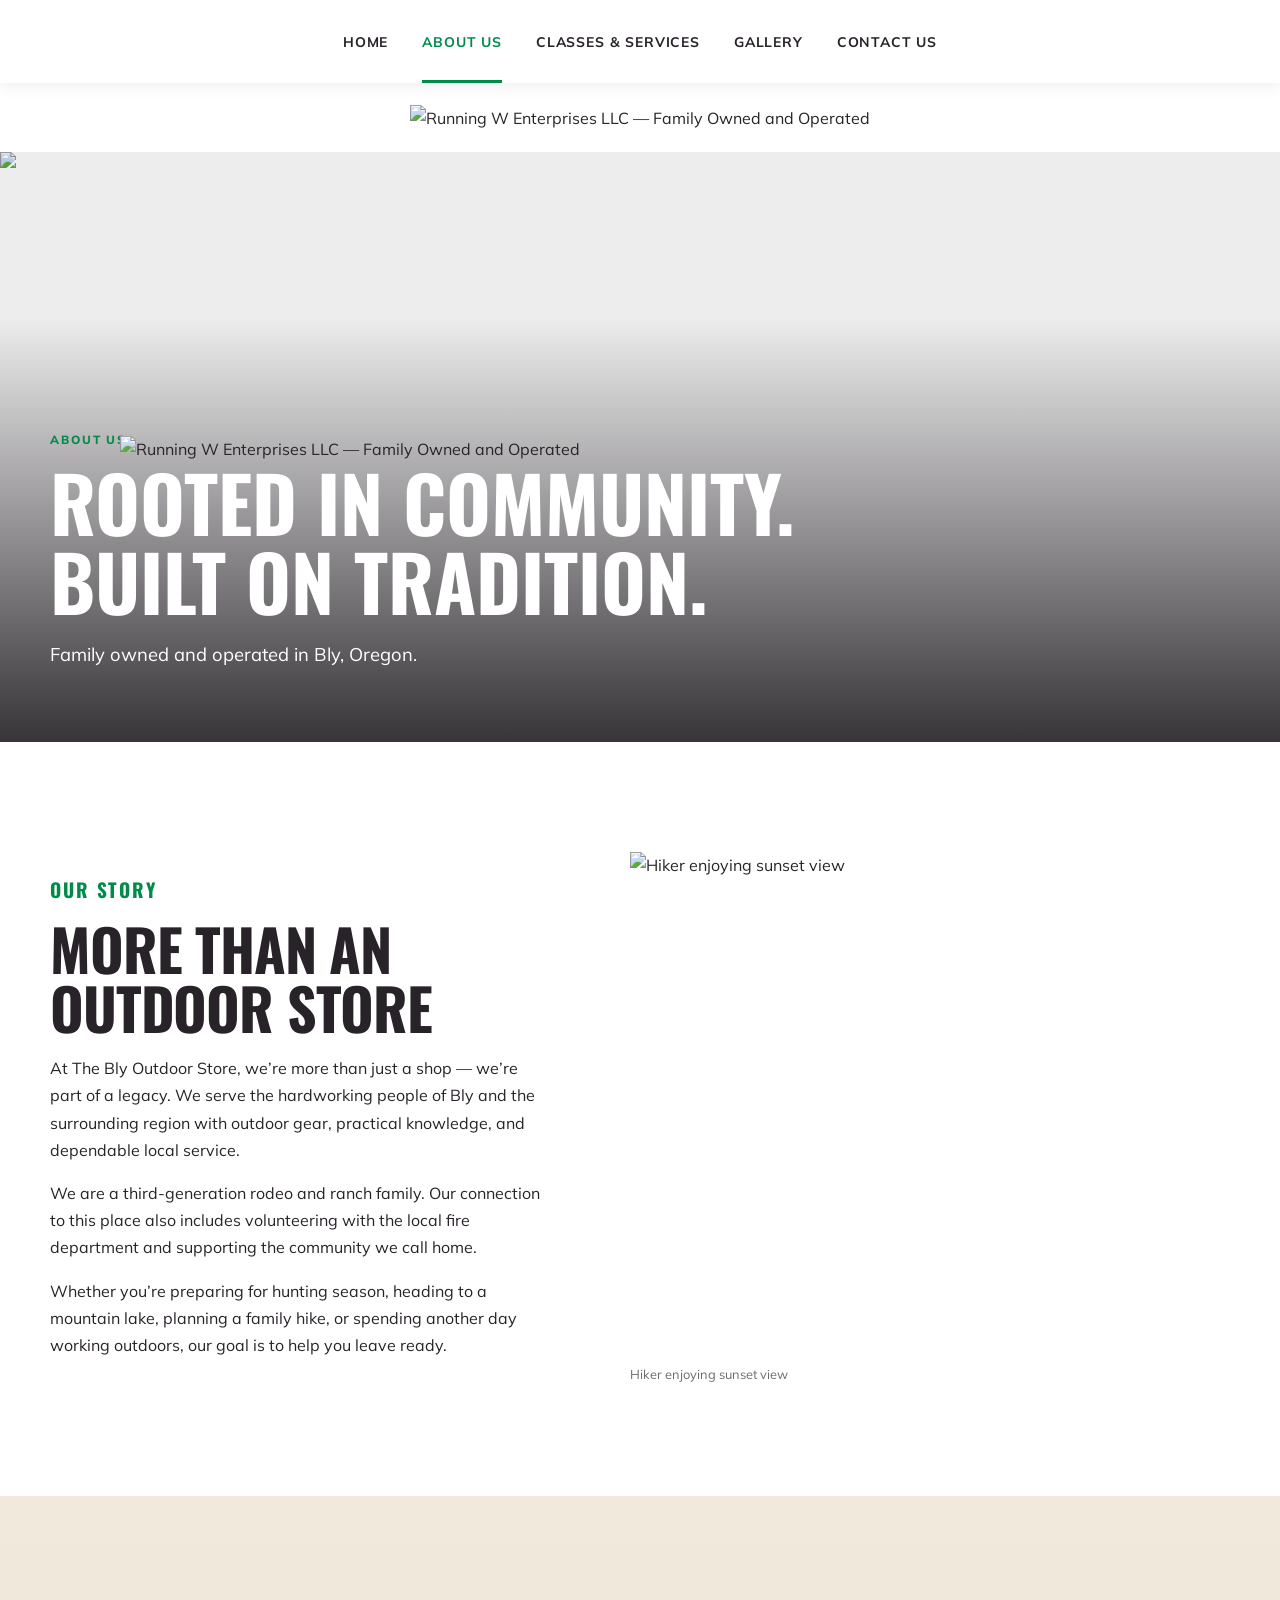
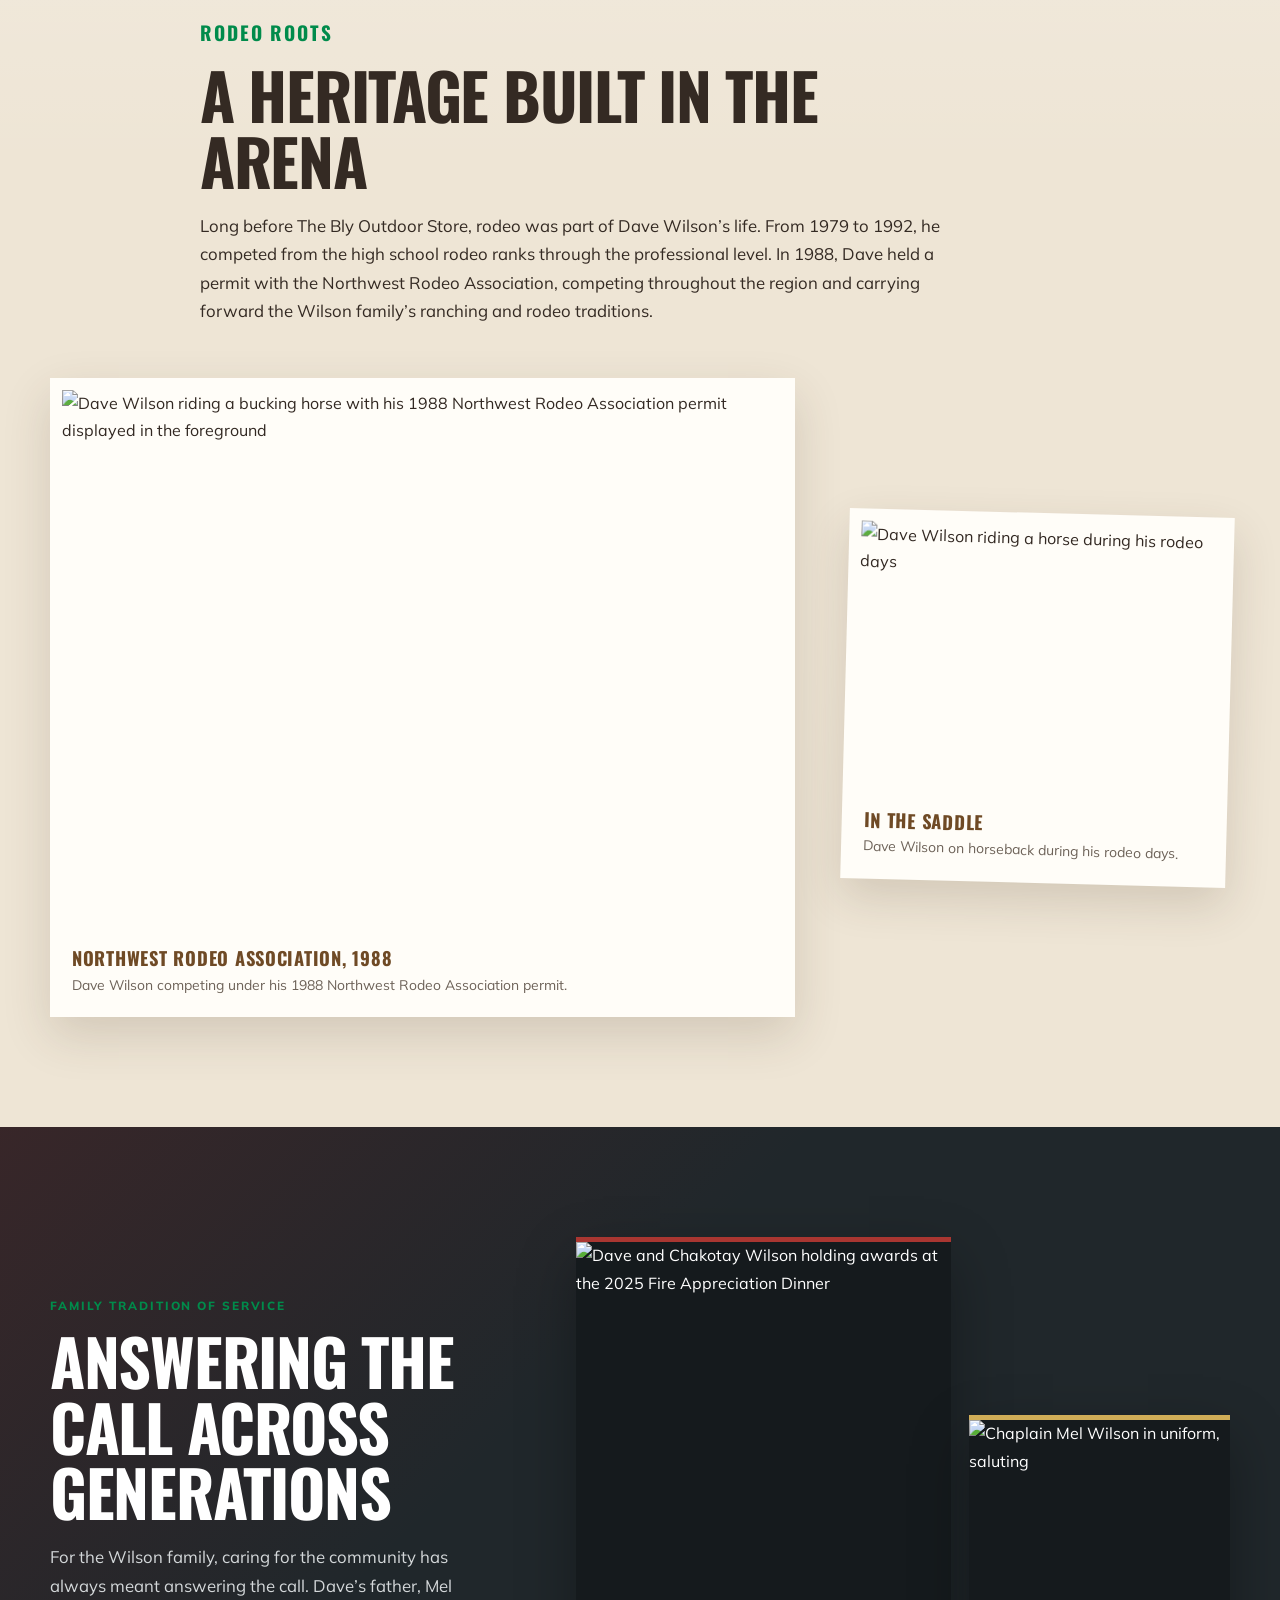
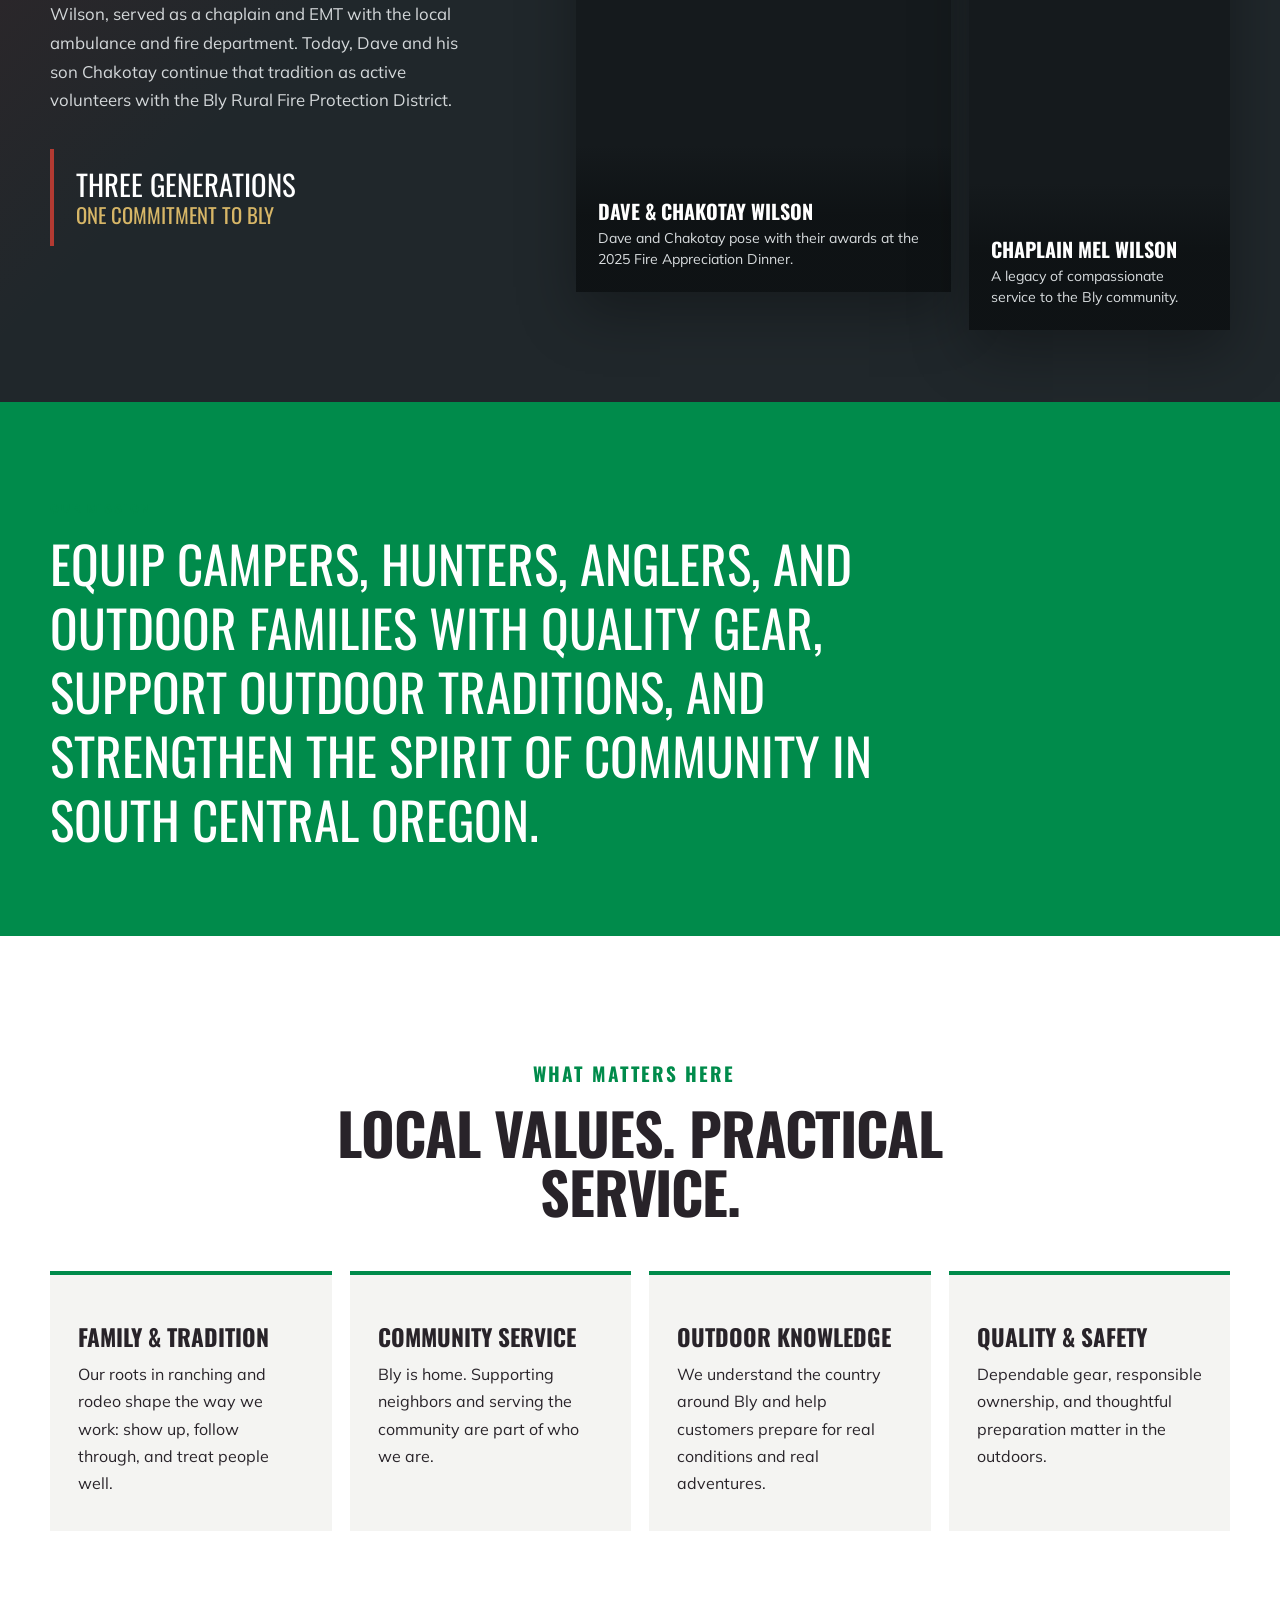
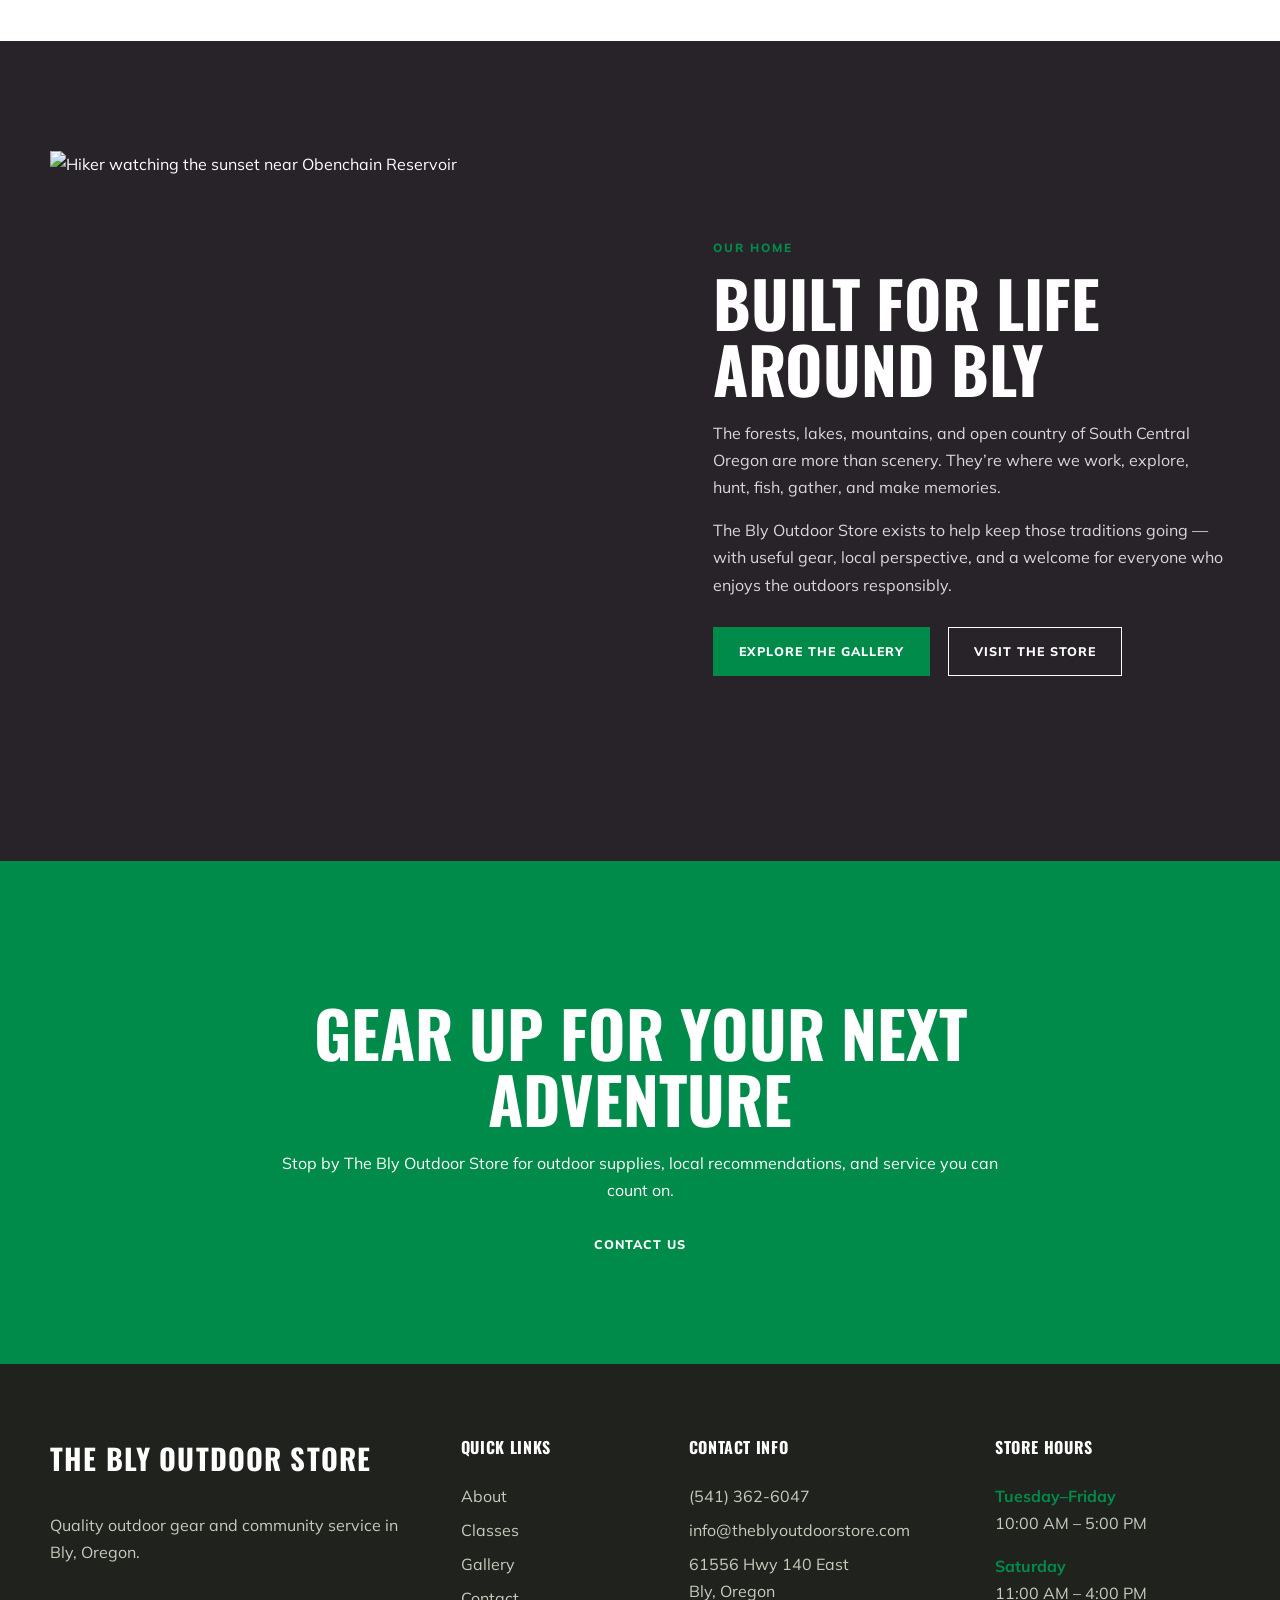
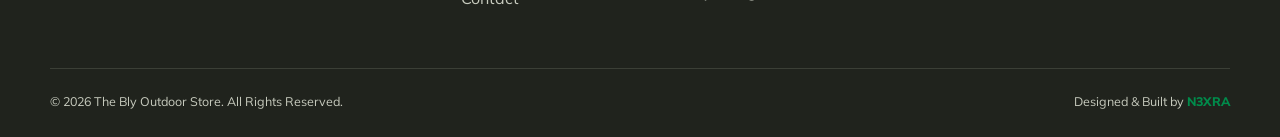
==== about-us/index.html @ 7c1ef712 "Organize annual birthday feature" ====
<!doctype html>
<html lang="en">
<head>
  <meta charset="utf-8">
  <meta name="viewport" content="width=device-width, initial-scale=1">
  <meta name="description" content="Learn about The Bly Outdoor Store, a family-owned outdoor store rooted in ranching, rodeo, community service, and life in Bly, Oregon.">
  <title>About Us | The Bly Outdoor Store</title>
  <meta property="og:type" content="website">
  <meta property="og:site_name" content="The Bly Outdoor Store">
  <meta property="og:title" content="About Us | The Bly Outdoor Store">
  <meta property="og:description" content="Learn about The Bly Outdoor Store, a family-owned outdoor store rooted in ranching, rodeo, community service, and life in Bly, Oregon.">
  <meta property="og:url" content="https://theblyoutdoorstore.com/about-us/">
  <meta property="og:image" content="https://vdbjlgmbpykjblprqnak.supabase.co/storage/v1/object/public/website-assets-public/a2f7a988-fc9f-4e54-ad60-889beeb79cd8/b0d5c79c-056c-43cf-9711-d74ce421e495/v1-theblyoutdoorstoresocialimage.png">
  <meta property="og:image:width" content="1200">
  <meta property="og:image:height" content="630">
  <meta property="og:image:alt" content="The Bly Outdoor Store">
  <meta name="twitter:card" content="summary_large_image">
  <meta name="twitter:title" content="About Us | The Bly Outdoor Store">
  <meta name="twitter:description" content="Learn about The Bly Outdoor Store, a family-owned outdoor store rooted in ranching, rodeo, community service, and life in Bly, Oregon.">
  <meta name="twitter:image" content="https://vdbjlgmbpykjblprqnak.supabase.co/storage/v1/object/public/website-assets-public/a2f7a988-fc9f-4e54-ad60-889beeb79cd8/b0d5c79c-056c-43cf-9711-d74ce421e495/v1-theblyoutdoorstoresocialimage.png">
  <link rel="icon" type="image/png" sizes="32x32" href="https://vdbjlgmbpykjblprqnak.supabase.co/storage/v1/object/public/website-assets-public/a2f7a988-fc9f-4e54-ad60-889beeb79cd8/4326b3fc-eca5-4a7d-b20c-19362ac74413/v1-favicon.png">
  <link rel="apple-touch-icon" sizes="180x180" href="https://vdbjlgmbpykjblprqnak.supabase.co/storage/v1/object/public/website-assets-public/a2f7a988-fc9f-4e54-ad60-889beeb79cd8/20838394-698f-4302-9ebe-449138ea1f69/v1-apple-touch-icon.png">
  <link rel="preconnect" href="https://fonts.googleapis.com">
  <link rel="preconnect" href="https://fonts.gstatic.com" crossorigin>
  <link href="https://fonts.googleapis.com/css2?family=Mulish:wght@400;600;700;800&family=Oswald:wght@500;600;700&display=swap" rel="stylesheet">
  <link rel="stylesheet" href="../styles.css">
  <link rel="stylesheet" href="../special-features/birthday.css">
  <link rel="stylesheet" href="../no-images.css">
  <link rel="stylesheet" href="about.css">
</head>
<body>

  <a class="skip-link" href="#main">Skip to content</a>
  <header class="site-header">
    <div class="wrap header-inner">
      <nav id="main-menu" aria-label="Main navigation">
        <a href="../">Home</a><a class="active" href="./">About Us</a><a href="../classes-services/">Classes &amp; Services</a><a href="../gallery/">Gallery</a><a href="../contact-us/">Contact Us</a>
      </nav>
      <button class="menu-toggle" aria-expanded="false" aria-controls="main-menu"><span></span><span></span><span></span><span class="sr-only">Menu</span></button>
    </div>
  </header>

  <main id="main">
    <section class="home-logo" aria-label="Running W Enterprises">
      <a href="../" aria-label="The Bly Outdoor Store home"><img src="https://vdbjlgmbpykjblprqnak.supabase.co/storage/v1/object/public/website-assets-public/a2f7a988-fc9f-4e54-ad60-889beeb79cd8/25e26fcb-f63e-4699-aaf7-cecc8082d928/v1-runningwenterpriseslogo.png" alt="Running W Enterprises LLC — Family Owned and Operated"></a>
    </section>

    <section class="about-hero">
      <img src="https://vdbjlgmbpykjblprqnak.supabase.co/storage/v1/object/public/website-assets-public/a2f7a988-fc9f-4e54-ad60-889beeb79cd8/8234b925-3a2c-4fa7-85a7-59facfc436c2/v1-outdoorstorephoto3.png" alt="Hiker overlooking the valley near Bly at sunrise">
      <div class="about-hero-shade"></div>
      <div class="wrap about-hero-copy">
        <p class="eyebrow light">About Us</p>
        <h1>Rooted in Community.<br>Built on Tradition.</h1>
        <p>Family owned and operated in Bly, Oregon.</p>
      </div>
    </section>

    <section class="section our-story">
      <div class="wrap story-layout">
        <div>
          <p class="eyebrow"><span>Our Story</span></p>
          <h2>More Than an Outdoor Store</h2>
          <p>At The Bly Outdoor Store, we’re more than just a shop — we’re part of a legacy. We serve the hardworking people of Bly and the surrounding region with outdoor gear, practical knowledge, and dependable local service.</p>
          <p>We are a third-generation rodeo and ranch family. Our connection to this place also includes volunteering with the local fire department and supporting the community we call home.</p>
          <p>Whether you’re preparing for hunting season, heading to a mountain lake, planning a family hike, or spending another day working outdoors, our goal is to help you leave ready.</p>
        </div>
        <figure><img src="https://vdbjlgmbpykjblprqnak.supabase.co/storage/v1/object/public/website-assets-public/a2f7a988-fc9f-4e54-ad60-889beeb79cd8/1f57d6ba-88d1-4d0c-850f-6be82642e66f/v1-outdoorstorephoto7.png" alt="Hiker enjoying sunset view" loading="lazy"><figcaption>Hiker enjoying sunset view</figcaption></figure>
      </div>
    </section>

    <section class="section rodeo-roots">
      <div class="wrap rodeo-heading">
        <p class="eyebrow"><span>Rodeo Roots</span></p>
        <h2>A Heritage Built in the Arena</h2>
        <p>Long before The Bly Outdoor Store, rodeo was part of Dave Wilson’s life. From 1979 to 1992, he competed from the high school rodeo ranks through the professional level. In 1988, Dave held a permit with the Northwest Rodeo Association, competing throughout the region and carrying forward the Wilson family’s ranching and rodeo traditions.</p>
      </div>
      <div class="wrap rodeo-gallery">
        <figure class="rodeo-feature">
          <img src="https://vdbjlgmbpykjblprqnak.supabase.co/storage/v1/object/public/website-assets-public/a2f7a988-fc9f-4e54-ad60-889beeb79cd8/6d396b4c-f131-469d-9e26-fdee7c571b54/v1-rodeophoto.jpg" alt="Dave Wilson riding a bucking horse with his 1988 Northwest Rodeo Association permit displayed in the foreground" loading="lazy">
          <figcaption><strong>Northwest Rodeo Association, 1988</strong><span>Dave Wilson competing under his 1988 Northwest Rodeo Association permit.</span></figcaption>
        </figure>
        <figure class="rodeo-supporting">
          <img src="https://vdbjlgmbpykjblprqnak.supabase.co/storage/v1/object/public/website-assets-public/a2f7a988-fc9f-4e54-ad60-889beeb79cd8/08d60c3e-4874-4413-80ee-cc36b0300219/v1-onhorse.jpg" alt="Dave Wilson riding a horse during his rodeo days" loading="lazy">
          <figcaption><strong>In the Saddle</strong><span>Dave Wilson on horseback during his rodeo days.</span></figcaption>
        </figure>
      </div>
    </section>

    <section class="section service-tradition">
      <div class="wrap service-tradition-layout">
        <div class="service-tradition-heading">
          <p class="eyebrow light">Family Tradition of Service</p>
          <h2>Answering the Call Across Generations</h2>
          <p>For the Wilson family, caring for the community has always meant answering the call. Dave’s father, Mel Wilson, served as a chaplain and EMT with the local ambulance and fire department. Today, Dave and his son Chakotay continue that tradition as active volunteers with the Bly Rural Fire Protection District.</p>
          <p class="service-callout"><span>Three generations</span>One commitment to Bly</p>
        </div>
        <div class="service-family-grid">
          <figure class="service-family-feature">
            <img src="https://vdbjlgmbpykjblprqnak.supabase.co/storage/v1/object/public/website-assets-public/a2f7a988-fc9f-4e54-ad60-889beeb79cd8/a2c7a8cf-2d23-4989-9e49-f4a87bdcdc01/v1-familyfirefighters.jpeg" alt="Dave and Chakotay Wilson holding awards at the 2025 Fire Appreciation Dinner" loading="lazy">
            <figcaption><strong>Dave &amp; Chakotay Wilson</strong><span>Dave and Chakotay pose with their awards at the 2025 Fire Appreciation Dinner.</span></figcaption>
          </figure>
          <figure class="service-family-legacy">
            <img src="https://vdbjlgmbpykjblprqnak.supabase.co/storage/v1/object/public/website-assets-public/a2f7a988-fc9f-4e54-ad60-889beeb79cd8/344efa4a-f05b-4052-bc91-6084e812d32a/v1-melwilson.jpg" alt="Chaplain Mel Wilson in uniform, saluting" loading="lazy">
            <figcaption><strong>Chaplain Mel Wilson</strong><span>A legacy of compassionate service to the Bly community.</span></figcaption>
          </figure>
        </div>
      </div>
    </section>

    <section class="mission-band">
      <div class="wrap mission-layout">
        <div><p class="eyebrow light">Our Mission</p><blockquote>Equip campers, hunters, anglers, and outdoor families with quality gear, support outdoor traditions, and strengthen the spirit of community in South Central Oregon.</blockquote></div>
      </div>
    </section>

    <section class="section values-section">
      <div class="wrap center narrow"><p class="eyebrow"><span>What Matters Here</span></p><h2>Local Values. Practical Service.</h2></div>
      <div class="wrap values-grid">
        <article><h3>Family &amp; Tradition</h3><p>Our roots in ranching and rodeo shape the way we work: show up, follow through, and treat people well.</p></article>
        <article><h3>Community Service</h3><p>Bly is home. Supporting neighbors and serving the community are part of who we are.</p></article>
        <article><h3>Outdoor Knowledge</h3><p>We understand the country around Bly and help customers prepare for real conditions and real adventures.</p></article>
        <article><h3>Quality &amp; Safety</h3><p>Dependable gear, responsible ownership, and thoughtful preparation matter in the outdoors.</p></article>
      </div>
    </section>

    <section class="place-section">
      <div class="wrap place-layout">
        <div class="place-photo"><img src="https://vdbjlgmbpykjblprqnak.supabase.co/storage/v1/object/public/website-assets-public/a2f7a988-fc9f-4e54-ad60-889beeb79cd8/c6f4a5e3-7e76-48d2-9bd6-3cf40784450f/v1-outdoorstorephoto2.png" alt="Hiker watching the sunset near Obenchain Reservoir" loading="lazy"></div>
        <div class="place-copy"><p class="eyebrow light">Our Home</p><h2>Built for Life Around Bly</h2><p>The forests, lakes, mountains, and open country of South Central Oregon are more than scenery. They’re where we work, explore, hunt, fish, gather, and make memories.</p><p>The Bly Outdoor Store exists to help keep those traditions going — with useful gear, local perspective, and a welcome for everyone who enjoys the outdoors responsibly.</p><div class="actions"><a class="button" href="../gallery/">Explore the Gallery</a><a class="button button-outline" href="https://www.google.com/maps/dir/?api=1&amp;destination=61556+Hwy+140+East%2C+Bly%2C+OR" target="_blank" rel="noopener noreferrer">Visit the Store</a></div></div>
      </div>
    </section>

    <section class="about-cta"><div class="wrap center narrow"><p class="eyebrow light">Come See Us</p><h2>Gear Up for Your Next Adventure</h2><p>Stop by The Bly Outdoor Store for outdoor supplies, local recommendations, and service you can count on.</p><a class="button" href="../contact-us/">Contact Us</a></div></section>
  </main>

  <footer>
    <div class="wrap footer-grid">
      <div><h3>The Bly Outdoor Store</h3><p>Quality outdoor gear and community service in Bly, Oregon.</p></div>
      <div><h4>Quick Links</h4><a href="./">About</a><a href="../classes-services/">Classes</a><a href="../gallery/">Gallery</a><a href="../contact-us/">Contact</a></div>
      <div><h4>Contact Info</h4><a href="tel:+15413626047">(541) 362-6047</a><a href="mailto:info@theblyoutdoorstore.com">info@theblyoutdoorstore.com</a><a href="https://www.google.com/maps/dir/?api=1&amp;destination=61556+Hwy+140+East%2C+Bly%2C+OR" target="_blank" rel="noopener noreferrer">61556 Hwy 140 East<br>Bly, Oregon</a></div>
      <div><h4>Store Hours</h4><p><strong>Tuesday–Friday</strong><br>10:00 AM – 5:00 PM</p><p><strong>Saturday</strong><br>11:00 AM – 4:00 PM</p></div>
    </div>
    <div class="wrap copyright"><span>© 2026 The Bly Outdoor Store. All Rights Reserved.</span><span>Designed &amp; Built by <a href="https://n3xra.com/" target="_blank" rel="noopener noreferrer">N3XRA</a></span></div>
  </footer>
  <script src="../script.js"></script>
  <script src="../special-features/birthday.js"></script>
</body>
</html>
---- styles.css ----
:root{--green:#536a2c;--green-dark:#293719;--lime:#c6da63;--cream:#f4f0e7;--ink:#24271f;--muted:#6b6f65;--white:#fff;--max:1180px}*{box-sizing:border-box}html{scroll-behavior:smooth}body{margin:0;color:var(--ink);font-family:Mulish,Arial,sans-serif;line-height:1.7;background:#fff}img{display:block;max-width:100%}a{color:inherit;text-decoration:none}.wrap{width:min(calc(100% - 40px),var(--max));margin-inline:auto}.skip-link{position:fixed;left:16px;top:-80px;background:#fff;padding:10px 16px;z-index:100}.skip-link:focus{top:16px}.topbar{background:var(--green-dark);color:#fff;font-size:.78rem}.topbar-inner{height:38px;display:flex;align-items:center;justify-content:space-between;letter-spacing:.04em}.topbar-inner div{display:flex;gap:24px}.site-header{position:sticky;top:0;z-index:20;background:rgba(255,255,255,.97);box-shadow:0 2px 16px rgba(0,0,0,.08)}.header-inner{min-height:82px;display:flex;align-items:center;justify-content:space-between}.brand{display:flex;align-items:center;gap:12px;font-family:Oswald,sans-serif;font-weight:700;text-transform:uppercase;letter-spacing:.03em}.brand img{width:82px;height:54px;object-fit:contain}.brand span{display:none}nav{display:flex;gap:34px;align-items:center;font-weight:700;font-size:.87rem;text-transform:uppercase;letter-spacing:.06em}nav a{padding:30px 0 26px;border-bottom:3px solid transparent}nav a:hover,nav a.active{color:var(--green);border-color:var(--lime)}.menu-toggle{display:none;background:none;border:0;padding:12px}.menu-toggle span:not(.sr-only){display:block;width:26px;height:2px;background:#222;margin:5px}.sr-only{position:absolute;width:1px;height:1px;padding:0;margin:-1px;overflow:hidden;clip:rect(0,0,0,0);white-space:nowrap;border:0}.hero{min-height:690px;display:flex;align-items:center;color:#fff;background:linear-gradient(90deg,rgba(21,30,15,.86) 0%,rgba(21,30,15,.55) 45%,rgba(21,30,15,.08) 75%),url('https://web.archive.org/web/20260420105704im_/https://blyoutdoorstore.com/wp-content/uploads/2025/09/banner1.jpg') center/cover no-repeat}.hero-content{padding-block:90px}.hero h1,.section h2,.adventure h2,.gallery-section h2,.heritage h2{font-family:Oswald,sans-serif;text-transform:uppercase;line-height:1.06;margin:.3em 0;letter-spacing:-.02em}.hero h1{font-size:clamp(3rem,7vw,6.5rem);max-width:850px}.hero-copy{max-width:600px;font-size:1.08rem}.eyebrow{text-transform:uppercase;font-weight:800;letter-spacing:.16em;font-size:.74rem;color:var(--green)}.eyebrow span{font-family:Oswald;font-size:1.2rem;margin-right:12px}.eyebrow.light{color:var(--lime)}.actions{display:flex;align-items:center;gap:18px;flex-wrap:wrap;margin-top:28px}.button{display:inline-block;background:var(--lime);color:#1b2112;padding:13px 25px;font-weight:800;text-transform:uppercase;letter-spacing:.08em;font-size:.78rem;border:1px solid var(--lime);transition:.2s}.button:hover{transform:translateY(-2px);background:#d9ea82}.button-outline{background:transparent;color:#fff;border-color:#fff}.button.dark{background:var(--green-dark);border-color:var(--green-dark);color:#fff}.text-link{font-weight:800;color:var(--green);text-transform:uppercase;font-size:.8rem;letter-spacing:.06em}.section{padding:110px 0}.split{display:grid;grid-template-columns:1.05fr .95fr;gap:80px;align-items:center}.photo-stack img{width:100%;min-height:380px;object-fit:cover;box-shadow:24px 24px 0 var(--cream)}.section h2,.services h2{font-size:clamp(2.2rem,4vw,4rem)}.mission-grid{display:grid;grid-template-columns:1.2fr .8fr;gap:28px;margin-top:80px}.mission-grid blockquote,.gear-card{margin:0;padding:42px;background:var(--cream);font-family:Oswald,sans-serif;font-size:1.55rem;line-height:1.45}.gear-card{background:var(--green-dark);color:#fff;font-family:Mulish;font-size:1rem}.gear-card h3,.service-grid h3{font-family:Oswald;text-transform:uppercase;font-size:1.6rem;line-height:1.2}.gear-card .text-link{color:var(--lime)}.adventure{padding:120px 0;color:#fff;background:linear-gradient(90deg,rgba(27,38,18,.9),rgba(27,38,18,.34)),url('https://web.archive.org/web/20260420105704im_/https://blyoutdoorstore.com/wp-content/uploads/2025/09/sec5.png') center/cover no-repeat}.adventure-copy{max-width:650px}.adventure h2,.gallery-section h2,.heritage h2{font-size:clamp(2.5rem,5vw,4.8rem)}.center{text-align:center}.narrow{max-width:760px}.service-grid{display:grid;grid-template-columns:repeat(3,1fr);gap:20px;margin-block:55px 42px}.service-grid article{padding:38px 30px;border:1px solid #dadfd0;background:#fff;text-align:center;transition:.2s}.service-grid article:hover{transform:translateY(-5px);box-shadow:0 18px 45px rgba(35,50,21,.12)}.service-grid article>span{font-family:Oswald;color:var(--green);font-size:2rem}.gallery-section{background:#30332d;color:#fff;padding-top:95px}.gallery-heading{display:flex;align-items:end;justify-content:space-between;gap:30px;padding-bottom:48px}.gallery-heading p{color:#d6d9d0}.gallery-grid{display:grid;grid-template-columns:repeat(6,1fr)}.gallery-grid img{width:100%;aspect-ratio:1/1;object-fit:cover}.heritage{padding:100px 0;background:linear-gradient(rgba(45,63,28,.88),rgba(45,63,28,.88)),url('https://web.archive.org/web/20260420105704im_/https://blyoutdoorstore.com/wp-content/uploads/2025/09/prefootet.png') center/cover;color:#fff}.heritage h2{font-size:clamp(2.3rem,4vw,4rem)}footer{background:#20231d;color:#c7cbbe;padding:70px 0 24px}.footer-grid{display:grid;grid-template-columns:1.4fr .7fr 1fr .9fr;gap:45px}.footer-grid h3,.footer-grid h4{color:#fff;font-family:Oswald;text-transform:uppercase;letter-spacing:.04em}.footer-grid h3{font-size:1.8rem;margin-top:0}.footer-grid h4{margin-top:0}.footer-grid a{display:block;margin:7px 0}.footer-grid a:hover{color:var(--lime)}.footer-grid strong{color:var(--lime)}.copyright{border-top:1px solid #3b3f36;margin-top:45px;padding-top:22px;font-size:.78rem}@media(max-width:850px){.topbar-inner>span{display:none}.topbar-inner{justify-content:center}.header-inner{min-height:72px}.menu-toggle{display:block}nav{display:none;position:absolute;left:0;right:0;top:72px;background:#fff;flex-direction:column;align-items:stretch;padding:15px 30px;box-shadow:0 15px 25px rgba(0,0,0,.1);gap:0}nav.open{display:flex}nav a{padding:14px;border-bottom:1px solid #eee}.hero{min-height:600px}.split,.mission-grid{grid-template-columns:1fr;gap:45px}.service-grid{grid-template-columns:1fr}.gallery-grid{grid-template-columns:repeat(3,1fr)}.footer-grid{grid-template-columns:1fr 1fr}.section{padding:80px 0}}@media(max-width:520px){.wrap{width:min(calc(100% - 28px),var(--max))}.topbar-inner div{gap:8px;font-size:.67rem}.hero h1{font-size:3rem}.gallery-heading{align-items:start;flex-direction:column}.gallery-grid{grid-template-columns:repeat(2,1fr)}.footer-grid{grid-template-columns:1fr}.section{padding:65px 0}.mission-grid blockquote,.gear-card{padding:28px}.brand span{display:none}}
---- special-features/birthday.css ----
.birthday-announcement {
  position: relative;
  z-index: 30;
  isolation: isolate;
  overflow: hidden;
  padding: 18px 20px 20px;
  color: #fff;
  background:
    radial-gradient(circle at 15% 50%, rgba(255, 220, 92, .28), transparent 26%),
    radial-gradient(circle at 85% 40%, rgba(255, 220, 92, .22), transparent 24%),
    linear-gradient(115deg, #006f3d, #008b4b 48%, #006f3d);
  border-bottom: 5px solid #daa637;
  box-shadow: 0 8px 24px rgba(40, 35, 41, .2);
  text-align: center;
}

.birthday-announcement::after {
  position: absolute;
  inset: 0;
  z-index: 0;
  content: "";
  background: linear-gradient(105deg, transparent 30%, rgba(255, 225, 117, .3) 48%, rgba(255, 255, 255, .32) 50%, transparent 68%);
  transform: translateX(-120%);
  pointer-events: none;
}

.birthday-announcement.is-celebrating {
  animation: birthday-banner-glow 1.55s ease-out both;
}

.birthday-announcement.is-celebrating::after {
  animation: birthday-banner-sweep 1.25s ease-out both;
}

.birthday-announcement p {
  position: relative;
  z-index: 2;
  display: grid;
  gap: 1px;
  margin: 0;
  line-height: 1.2;
}

.birthday-announcement strong {
  font-family: Oswald, sans-serif;
  font-size: clamp(2.1rem, 5vw, 4.35rem);
  font-weight: 700;
  line-height: 1;
  letter-spacing: .015em;
  text-transform: uppercase;
  text-shadow: 0 3px 0 rgba(0, 0, 0, .18);
}

.birthday-wildlife-runner {
  position: absolute;
  z-index: 0;
  left: -230px;
  bottom: 6px;
  width: 190px;
  height: 106px;
  animation: wildlife-cross-banner 6.2s 1.05s linear both;
  pointer-events: none;
}

.birthday-wildlife-leap {
  position: absolute;
  z-index: 1;
  display: block;
  width: 100%;
  max-width: none;
  height: auto;
  filter: drop-shadow(0 3px 2px rgba(0, 0, 0, .28));
  transform-origin: 50% 82%;
  animation: wildlife-bound 1.24s 1.05s cubic-bezier(.45, 0, .55, 1) 5 both;
}

.birthday-wildlife-shadow {
  position: absolute;
  z-index: 0;
  left: 28px;
  bottom: 0;
  width: 134px;
  height: 9px;
  border-radius: 50%;
  background: rgba(14, 49, 28, .42);
  filter: blur(2px);
  transform-origin: center;
  animation: wildlife-shadow 1.24s 1.05s cubic-bezier(.45, 0, .55, 1) 5 both;
}

.birthday-kicker,
.birthday-wish {
  font-weight: 800;
  letter-spacing: .13em;
  text-transform: uppercase;
}

.birthday-kicker {
  color: #ffe175;
  font-size: .72rem;
}

.birthday-wish {
  margin-top: 7px;
  font-size: .68rem;
}

.birthday-confetti-screen {
  position: fixed;
  inset: 0;
  z-index: 8999;
  overflow: hidden;
  pointer-events: none;
}

.birthday-confetti-screen i {
  position: absolute;
  top: var(--confetti-top);
  left: var(--confetti-left);
  width: var(--confetti-size);
  height: calc(var(--confetti-size) * .55);
  background: var(--confetti-color);
  border-radius: 1px;
  opacity: 0;
  animation: confetti-fall var(--confetti-duration) var(--confetti-delay) cubic-bezier(.18, .65, .35, 1) forwards;
}

@media (max-width: 520px) {
  .birthday-announcement {
    padding: 15px 14px 17px;
  }

  .birthday-announcement strong {
    font-size: clamp(2rem, 10vw, 3rem);
  }

  .birthday-kicker,
  .birthday-wish {
    letter-spacing: .08em;
  }

}

@media (prefers-reduced-motion: no-preference) {
  .birthday-announcement strong {
    animation: birthday-entrance .65s cubic-bezier(.2, .8, .2, 1) both;
  }

}

@media (prefers-reduced-motion: reduce) {
  .birthday-wildlife-runner {
    display: none;
  }
}

@keyframes birthday-entrance {
  0% {
    opacity: 0;
    color: #ffe175;
    transform: scale(.92) translateY(8px);
    text-shadow: 0 0 22px rgba(255, 225, 117, .85);
  }

  58% {
    opacity: 1;
    color: #fff1a8;
    text-shadow: 0 0 16px rgba(255, 225, 117, .65);
  }

  100% {
    opacity: 1;
    color: #fff;
    transform: scale(1) translateY(0);
    text-shadow: 0 3px 0 rgba(0, 0, 0, .18);
  }
}

@keyframes confetti-fall {
  0% {
    opacity: 0;
    transform: translate3d(0, 0, 0) scale(.25) rotate(0);
  }

  5% {
    opacity: 1;
  }

  18% {
    opacity: 1;
    transform: translate3d(var(--confetti-burst-x), var(--confetti-burst-y), 0) scale(1) rotate(160deg);
  }

  82% {
    opacity: 1;
  }

  100% {
    opacity: 0;
    transform: translate3d(var(--confetti-drift), 110vh, 0) scale(.85) rotate(var(--confetti-spin));
  }
}

@keyframes birthday-banner-sweep {
  from { transform: translateX(-120%); }
  to { transform: translateX(120%); }
}

@keyframes birthday-banner-glow {
  0%, 100% { box-shadow: 0 8px 24px rgba(40, 35, 41, .2); }
  35% { box-shadow: 0 10px 42px rgba(218, 166, 55, .75); }
}

@keyframes wildlife-cross-banner {
  from { transform: translateX(0); }
  to { transform: translateX(calc(100vw + 460px)); }
}

@keyframes wildlife-bound {
  0%, 100% { transform: translateY(10px) rotate(2deg) scale(.94, 1.04); }
  16% { transform: translateY(-3px) rotate(-1deg) scale(1.03, .97); }
  50% { transform: translateY(-42px) rotate(-4deg) scale(1); }
  84% { transform: translateY(-3px) rotate(1deg) scale(1.02, .98); }
}

@keyframes wildlife-shadow {
  0%, 100% { opacity: .62; transform: scaleX(1); }
  16%, 84% { opacity: .48; transform: scaleX(.82); }
  50% { opacity: .18; transform: scaleX(.45); }
}
---- no-images.css ----
:root {
  --green: #008b4b;
  --green-dark: #282329;
  --lime: #008b4b;
  --cream: #f4f4f2;
  --ink: #282329;
  --muted: #6d696d;
  --white: #ffffff;
}

.site-header {
  background: #ffffff;
}

.brand-intro {
  position: fixed;
  inset: 0;
  z-index: 9000;
  display: grid;
  place-items: center;
  overflow: hidden;
  padding: 28px;
  background: #ffffff;
  transition: background-color 1.8s cubic-bezier(.65, 0, .35, 1);
}

.brand-intro.is-settling {
  pointer-events: none;
  background: rgba(255, 255, 255, 0);
}

.brand-intro.is-settling::before {
  opacity: 0;
}

.brand-intro.is-settling::after {
  animation: none;
  opacity: 0;
  transition: opacity 1.6s ease;
}

.brand-intro::before {
  position: absolute;
  left: 50%;
  top: 50%;
  width: min(72vw, 840px);
  aspect-ratio: 1;
  content: "";
  background: radial-gradient(circle, rgba(0, 139, 75, .1), rgba(218, 166, 55, .06) 42%, transparent 70%);
  border-radius: 50%;
  filter: blur(20px);
  transform: translate(-50%, -50%);
}

.brand-intro::after {
  position: absolute;
  z-index: 1;
  width: min(1180px, 96vw);
  height: min(460px, 52vw);
  content: "";
  background: radial-gradient(ellipse, rgba(0, 139, 75, .08), rgba(218, 166, 55, .04) 42%, transparent 72%);
  filter: blur(12px);
  opacity: 0;
  animation: logo-light-reveal 1.05s .06s ease-out forwards;
}

.brand-intro .intro-flare {
  position: absolute;
  z-index: 1;
  width: min(1120px, 94vw);
  aspect-ratio: 2.45 / 1;
  border-radius: 50%;
  background:
    conic-gradient(
      from 12deg,
      transparent 0 7%,
      rgba(218, 166, 55, .16) 10%,
      rgba(218, 166, 55, .9) 13%,
      transparent 17% 31%,
      rgba(0, 139, 75, .72) 36%,
      transparent 41% 58%,
      rgba(218, 166, 55, .68) 63%,
      transparent 69% 81%,
      rgba(0, 139, 75, .82) 86%,
      transparent 92%
    );
  filter: blur(11px) drop-shadow(0 0 16px rgba(218, 166, 55, .22)) drop-shadow(0 0 18px rgba(0, 139, 75, .18));
  opacity: 0;
  transform: scale(.6) rotate(-8deg);
  -webkit-mask: radial-gradient(ellipse, transparent 0 49%, rgba(0, 0, 0, .88) 57%, #000 62%, transparent 75%);
  mask: radial-gradient(ellipse, transparent 0 49%, rgba(0, 0, 0, .88) 57%, #000 62%, transparent 75%);
  animation: intro-flare-reveal 1.2s .05s cubic-bezier(.16, 1, .3, 1) forwards;
}

.brand-intro .intro-mark {
  position: relative;
  z-index: 2;
  width: min(1040px, 86vw);
  height: auto;
  opacity: 0;
  filter: blur(12px) drop-shadow(0 12px 24px rgba(40, 35, 41, .14));
  transform: scale(.9) translateY(18px);
  animation: brand-logo-reveal 1.05s .12s cubic-bezier(.16, 1, .3, 1) forwards;
}

body.intro-running {
  overflow: hidden;
}

body.intro-running > .site-header,
body.intro-running > main,
body.intro-running > footer {
  opacity: 0;
}

body.site-entered > .site-header {
  animation: site-piece-reveal .65s both;
}

body.site-entered > main {
  animation: site-piece-reveal .8s .08s both;
}

body.site-entered > footer {
  animation: site-piece-reveal .8s .16s both;
}

@keyframes brand-logo-reveal {
  0% {
    opacity: 0;
    filter: blur(12px) drop-shadow(0 12px 24px rgba(40, 35, 41, .14));
    transform: scale(.9) translateY(18px);
  }
  62%, 100% {
    opacity: 1;
    filter: blur(0) drop-shadow(0 8px 18px rgba(40, 35, 41, .12));
    transform: scale(1) translateY(0);
  }
}

@keyframes intro-flare-reveal {
  0% { opacity: 0; transform: scale(.55) rotate(-8deg); }
  55% { opacity: .9; }
  100% { opacity: .72; transform: scale(1) rotate(18deg); }
}

@keyframes logo-light-reveal {
  from { opacity: 0; transform: scale(.86); }
  to { opacity: 1; transform: scale(1); }
}

@keyframes site-piece-reveal {
  from {
    opacity: 0;
    transform: translateY(18px);
  }
  to {
    opacity: 1;
    transform: translateY(0);
  }
}

body.site-entered.logo-landed > main {
  opacity: 1;
  transform: none;
  animation: none;
}

.button {
  color: #ffffff;
}

.button:hover {
  color: #ffffff;
  background: #00a65a;
  border-color: #00a65a;
}

.home-logo {
  padding: 22px 20px 20px;
  background: #ffffff;
  text-align: center;
}

.home-logo a {
  display: flex;
  flex-direction: column;
  align-items: center;
  gap: 0;
  width: min(620px, 78vw);
  margin: 0 auto;
}

.home-logo img {
  display: block;
  height: auto;
  object-fit: contain;
  object-position: center;
}

.home-logo-primary {
  width: min(100%, 560px);
  max-height: 92px;
}

.home-logo-store {
  width: min(320px, 52vw);
  margin-bottom: -30px;
}

.header-inner {
  min-height: 0;
  flex-direction: column;
  justify-content: center;
}

.header-inner nav {
  order: 1;
  justify-content: center;
  width: 100%;
}

.header-inner .menu-toggle {
  order: 1;
}

.photo-carousel {
  position: relative;
  isolation: isolate;
  overflow: hidden;
  background: var(--green-dark);
}

.photo-carousel::after {
  position: absolute;
  inset: 0;
  z-index: -1;
  content: "";
  background: linear-gradient(90deg, rgba(24, 21, 25, .86) 0%, rgba(24, 21, 25, .53) 48%, rgba(24, 21, 25, .08) 78%);
}

.carousel-slides,
.carousel-slide {
  position: absolute;
  inset: 0;
  width: 100%;
  height: 100%;
}

.carousel-slides {
  z-index: -2;
}

.carousel-slide {
  object-fit: cover;
  opacity: 0;
  transform: scale(1.025);
  transition: opacity .8s ease, transform 6s ease;
}

.carousel-slide.active {
  opacity: 1;
  transform: scale(1);
}

.hero-content {
  position: relative;
  z-index: 1;
}

.carousel-status {
  position: absolute;
  bottom: 28px;
  left: 50%;
  display: flex;
  gap: 9px;
  transform: translateX(-50%);
}

.carousel-status button {
  width: 9px;
  height: 9px;
  padding: 0;
  background: transparent;
  border: 1px solid #ffffff;
  border-radius: 50%;
  cursor: pointer;
}

.carousel-status button.active {
  background: #ffffff;
}

.hero {
  background: linear-gradient(120deg, #282329 0%, #343034 55%, #008b4b 100%);
}

.about-photo {
  box-shadow: 24px 24px 0 var(--cream);
}

.about-photo img {
  width: 100%;
  min-height: 430px;
  max-height: 560px;
  object-fit: cover;
  object-position: center;
}

.adventure {
  background: var(--green-dark);
}

.adventure-layout {
  display: grid;
  grid-template-columns: minmax(0, 1.35fr) minmax(320px, .65fr);
  gap: clamp(38px, 6vw, 82px);
  align-items: center;
}

.adventure-photo img {
  width: 100%;
  min-height: 490px;
  max-height: 680px;
  object-fit: cover;
}

.adventure-copy {
  max-width: 520px;
}

.photo-gallery {
  display: grid;
  grid-template-columns: repeat(6, 1fr);
}

.photo-gallery img {
  width: 100%;
  aspect-ratio: 1 / 1;
  object-fit: cover;
}

.photo-gallery img:nth-child(1),
.photo-gallery img:nth-child(3) {
  object-position: center 62%;
}

.photo-gallery img:nth-child(2) {
  object-position: left bottom;
}

.photo-gallery img:nth-child(5) {
  object-position: 35% center;
}

.photo-gallery img:nth-child(6) {
  object-position: 70% center;
}

.heritage {
  background: var(--green);
}

.copyright {
  display: flex;
  justify-content: space-between;
  gap: 18px;
  flex-wrap: wrap;
}

.copyright a {
  color: var(--green);
  font-weight: 800;
}

.copyright a:hover {
  color: #00a65a;
}

@media (max-width: 520px) {
  .home-logo {
    padding: 18px 14px 16px;
  }

  .photo-gallery {
    grid-template-columns: repeat(2, 1fr);
  }
}

@media (max-width: 850px) {
  .header-inner {
    position: relative;
    padding-top: 52px;
  }

  .header-inner .menu-toggle {
    position: absolute;
    top: 5px;
    right: 0;
  }

  .header-inner nav {
    top: 48px;
  }

  .home-logo img {
    max-height: 76px;
  }

  .home-logo-store {
    width: min(260px, 68vw);
    max-height: none;
    margin-bottom: -22px;
  }

  .photo-gallery {
    grid-template-columns: repeat(3, 1fr);
  }

  .adventure-layout {
    grid-template-columns: 1fr;
  }

  .adventure-photo img {
    min-height: 360px;
  }

  .adventure-copy {
    max-width: none;
  }
}

@media (prefers-reduced-motion: reduce) {
  .carousel-slide {
    transition: none;
    transform: none;
  }

  .brand-intro {
    display: none;
  }

  body.site-entered > .site-header,
  body.site-entered > main,
  body.site-entered > footer {
    animation: none;
  }
}

@media (max-width: 520px) {
  footer {
    padding: 44px 0 18px;
    text-align: center;
  }

  .footer-grid {
    gap: 22px;
  }

  .footer-grid h3,
  .footer-grid h4 {
    margin: 0 0 7px;
  }

  .footer-grid p {
    margin: 5px 0;
  }

  .footer-grid a {
    margin: 3px 0;
  }

  .copyright {
    justify-content: center;
    gap: 4px;
    margin-top: 28px;
    padding-top: 16px;
    line-height: 1.55;
  }

  .copyright span {
    width: 100%;
  }

  .services {
    padding: 48px 0;
  }

  .services .eyebrow {
    margin-bottom: 7px;
    font-size: .67rem;
    letter-spacing: .1em;
  }

  .services .eyebrow span {
    margin-right: 7px;
    font-size: 1rem;
  }

  .services h2 {
    margin: 8px 0 12px;
    font-size: 2.15rem;
  }

  .services .narrow > p:last-child {
    margin-bottom: 0;
    line-height: 1.55;
  }

  .services .service-grid {
    gap: 10px;
    margin: 26px auto 24px;
  }

  .services .service-grid article {
    padding: 22px 20px;
  }

  .services .service-grid article > span {
    font-size: 1.35rem;
  }

  .services .service-grid h3 {
    margin: 5px 0 7px;
    font-size: 1.35rem;
  }

  .services .service-grid p {
    margin: 0;
    line-height: 1.5;
  }
}
---- about-us/about.css ----
.about-hero {
  position: relative;
  min-height: 590px;
  display: flex;
  align-items: end;
  overflow: hidden;
  color: #fff;
}

.about-hero > img,
.about-hero-shade {
  position: absolute;
  inset: 0;
  width: 100%;
  height: 100%;
}

.about-hero > img {
  object-fit: cover;
  object-position: center 58%;
}

.about-hero-shade {
  background: linear-gradient(0deg, rgba(28, 24, 29, .88), rgba(28, 24, 29, .08) 72%);
}

.about-hero-copy {
  position: relative;
  z-index: 1;
  padding-bottom: 72px;
}

.about-hero h1,
.our-story h2,
.rodeo-roots h2,
.service-tradition h2,
.values-section h2,
.place-section h2,
.about-cta h2 {
  margin: 10px 0 18px;
  font-family: Oswald, sans-serif;
  font-size: clamp(2.7rem, 6vw, 5.7rem);
  line-height: 1.03;
  text-transform: uppercase;
}

.about-hero-copy > p:last-child {
  margin: 0;
  font-size: 1.15rem;
}

.story-layout {
  display: grid;
  grid-template-columns: minmax(0, .9fr) minmax(360px, 1.1fr);
  gap: clamp(45px, 7vw, 90px);
  align-items: center;
}

.our-story h2,
.values-section h2 {
  font-size: clamp(2.4rem, 4.5vw, 4.2rem);
}

.story-layout figure {
  margin: 0;
}

.story-layout img {
  width: 100%;
  min-height: 500px;
  max-height: 640px;
  object-fit: cover;
}

.story-layout figcaption {
  padding: 12px 0 0;
  color: var(--muted);
  font-size: .8rem;
}

.rodeo-roots {
  position: relative;
  overflow: hidden;
  color: #342a23;
  background: #eee5d5;
}

.rodeo-roots::before {
  position: absolute;
  inset: 0;
  content: "";
  pointer-events: none;
  background: linear-gradient(rgba(255, 255, 255, .18), transparent 22%);
}

.rodeo-heading,
.rodeo-gallery {
  position: relative;
}

.rodeo-heading {
  max-width: 880px;
  margin-bottom: 52px;
}

.rodeo-roots h2 {
  max-width: 760px;
  font-size: clamp(2.5rem, 5vw, 4.8rem);
}

.rodeo-heading > p:last-child {
  max-width: 760px;
  margin-bottom: 0;
  font-size: 1.05rem;
}

.rodeo-gallery {
  display: grid;
  grid-template-columns: minmax(0, 1.45fr) minmax(280px, .75fr);
  gap: clamp(24px, 4vw, 50px);
  align-items: center;
}

.rodeo-gallery figure {
  margin: 0;
  padding: 12px;
  background: #fffdf8;
  box-shadow: 0 18px 45px rgba(67, 47, 31, .16);
}

.rodeo-gallery img {
  width: 100%;
  aspect-ratio: 4 / 3;
  object-fit: cover;
  filter: saturate(.92) contrast(1.02);
}

.rodeo-supporting {
  transform: rotate(1.5deg);
}

.rodeo-gallery figcaption {
  display: grid;
  gap: 5px;
  padding: 17px 10px 10px;
}

.rodeo-gallery figcaption strong {
  color: #6f4a25;
  font-family: Oswald, sans-serif;
  font-size: 1.15rem;
  letter-spacing: .04em;
  line-height: 1.2;
  text-transform: uppercase;
}

.rodeo-gallery figcaption span {
  color: #6d6258;
  font-size: .87rem;
  line-height: 1.5;
}

.service-tradition {
  position: relative;
  overflow: hidden;
  color: #ffffff;
  background: #20272b;
}

.service-tradition::before {
  position: absolute;
  inset: 0;
  content: "";
  pointer-events: none;
  background: linear-gradient(135deg, rgba(151, 35, 32, .2), transparent 38%);
}

.service-tradition-layout {
  position: relative;
  display: grid;
  grid-template-columns: minmax(300px, .8fr) minmax(520px, 1.2fr);
  gap: clamp(45px, 7vw, 90px);
  align-items: center;
}

.service-tradition-heading {
  max-width: 600px;
}

.service-tradition h2 {
  margin-top: 12px;
  font-size: clamp(2.6rem, 5vw, 4.9rem);
}

.service-tradition-heading > p:not(.eyebrow):not(.service-callout) {
  color: #d4d8da;
  font-size: 1.05rem;
}

.service-callout {
  display: grid;
  gap: 2px;
  margin: 34px 0 0;
  padding: 18px 0 18px 22px;
  border-left: 4px solid #b33a32;
  color: #d7b667;
  font-family: Oswald, sans-serif;
  font-size: 1.3rem;
  line-height: 1.2;
  text-transform: uppercase;
}

.service-callout span {
  color: #ffffff;
  font-size: 1.8rem;
}

.service-family-grid {
  display: grid;
  grid-template-columns: minmax(0, 1.18fr) minmax(210px, .82fr);
  gap: 18px;
  align-items: end;
}

.service-family-grid figure {
  position: relative;
  margin: 0;
  overflow: hidden;
  background: #151a1d;
  box-shadow: 0 22px 55px rgba(0, 0, 0, .3);
}

.service-family-grid img {
  width: 100%;
  height: 650px;
  object-fit: cover;
  object-position: center top;
}

.service-family-feature {
  border-top: 5px solid #a93631;
}

.service-family-legacy {
  margin-bottom: -38px !important;
  border-top: 5px solid #d0ad57;
}

.service-family-legacy img {
  height: 510px;
}

.service-family-grid figcaption {
  position: absolute;
  inset: auto 0 0;
  display: grid;
  gap: 5px;
  padding: 54px 22px 22px;
  background: linear-gradient(transparent, rgba(14, 18, 20, .94) 48%);
}

.service-family-grid figcaption strong {
  color: #ffffff;
  font-family: Oswald, sans-serif;
  font-size: 1.25rem;
  line-height: 1.2;
  text-transform: uppercase;
}

.service-family-grid figcaption span {
  color: #d8dcde;
  font-size: .88rem;
  line-height: 1.5;
}

.mission-band {
  padding: 85px 0;
  color: #fff;
  background: var(--green);
}

.mission-layout {
  display: grid;
  grid-template-columns: 1fr;
  align-items: start;
}

.mission-layout blockquote {
  max-width: 900px;
  margin: 12px 0 0;
  font-family: Oswald, sans-serif;
  font-size: clamp(1.8rem, 4vw, 3.5rem);
  line-height: 1.25;
  text-transform: uppercase;
}

.values-grid {
  display: grid;
  grid-template-columns: repeat(4, 1fr);
  gap: 18px;
  margin-top: 50px;
}

.values-grid article {
  padding: 34px 28px;
  border-top: 4px solid var(--green);
  background: var(--cream);
}

.values-grid article > span {
  color: var(--green);
  font-family: Oswald, sans-serif;
  font-size: 1.35rem;
}

.values-grid h3 {
  margin: 14px 0 10px;
  font-family: Oswald, sans-serif;
  font-size: 1.45rem;
  line-height: 1.2;
  text-transform: uppercase;
}

.values-grid p {
  margin: 0;
}

.place-section {
  padding: 110px 0;
  color: #fff;
  background: var(--green-dark);
}

.place-layout {
  display: grid;
  grid-template-columns: minmax(360px, 1fr) minmax(0, .9fr);
  gap: clamp(42px, 7vw, 90px);
  align-items: center;
}

.place-photo img {
  width: 100%;
  min-height: 600px;
  max-height: 760px;
  object-fit: cover;
  object-position: center 58%;
}

.place-copy h2 {
  font-size: clamp(2.5rem, 5vw, 4.8rem);
}

.place-copy p:not(.eyebrow) {
  color: #d9d7d8;
}

.about-cta {
  padding: 95px 0;
  color: #fff;
  background: var(--green);
}

.about-cta h2 {
  font-size: clamp(2.4rem, 5vw, 4.4rem);
}

@media (max-width: 900px) {
  .story-layout,
  .place-layout,
  .rodeo-gallery,
  .service-tradition-layout {
    grid-template-columns: 1fr;
  }

  .service-tradition-heading {
    max-width: 720px;
  }

  .rodeo-supporting {
    width: min(78%, 580px);
    justify-self: end;
  }

  .values-grid {
    grid-template-columns: repeat(2, 1fr);
  }

  .story-layout img,
  .place-photo img {
    min-height: 430px;
  }
}

@media (max-width: 560px) {
  .about-hero {
    min-height: 480px;
  }

  .about-hero-copy {
    padding-bottom: 42px;
  }

  .our-story,
  .rodeo-roots,
  .service-tradition,
  .values-section {
    padding: 55px 0;
  }

  .story-layout {
    gap: 32px;
  }

  .story-layout img,
  .place-photo img {
    min-height: 350px;
  }

  .mission-band,
  .place-section,
  .about-cta {
    padding: 58px 0;
  }

  .mission-layout {
    grid-template-columns: 1fr;
    gap: 18px;
  }

  .values-grid {
    grid-template-columns: 1fr;
    gap: 10px;
    margin-top: 28px;
  }

  .values-grid article {
    padding: 24px 22px;
  }

  .service-tradition-heading {
    margin-bottom: 4px;
  }

  .rodeo-heading {
    margin-bottom: 30px;
  }

  .rodeo-gallery {
    gap: 22px;
  }

  .rodeo-gallery figure {
    padding: 8px;
  }

  .rodeo-supporting {
    width: 92%;
  }

  .service-family-grid {
    grid-template-columns: 1fr;
    gap: 22px;
  }

  .service-family-grid img {
    height: min(130vw, 620px);
  }

  .service-family-legacy {
    width: 88%;
    margin: -42px 0 0 auto !important;
  }

  .service-family-legacy img {
    height: min(118vw, 560px);
  }
}
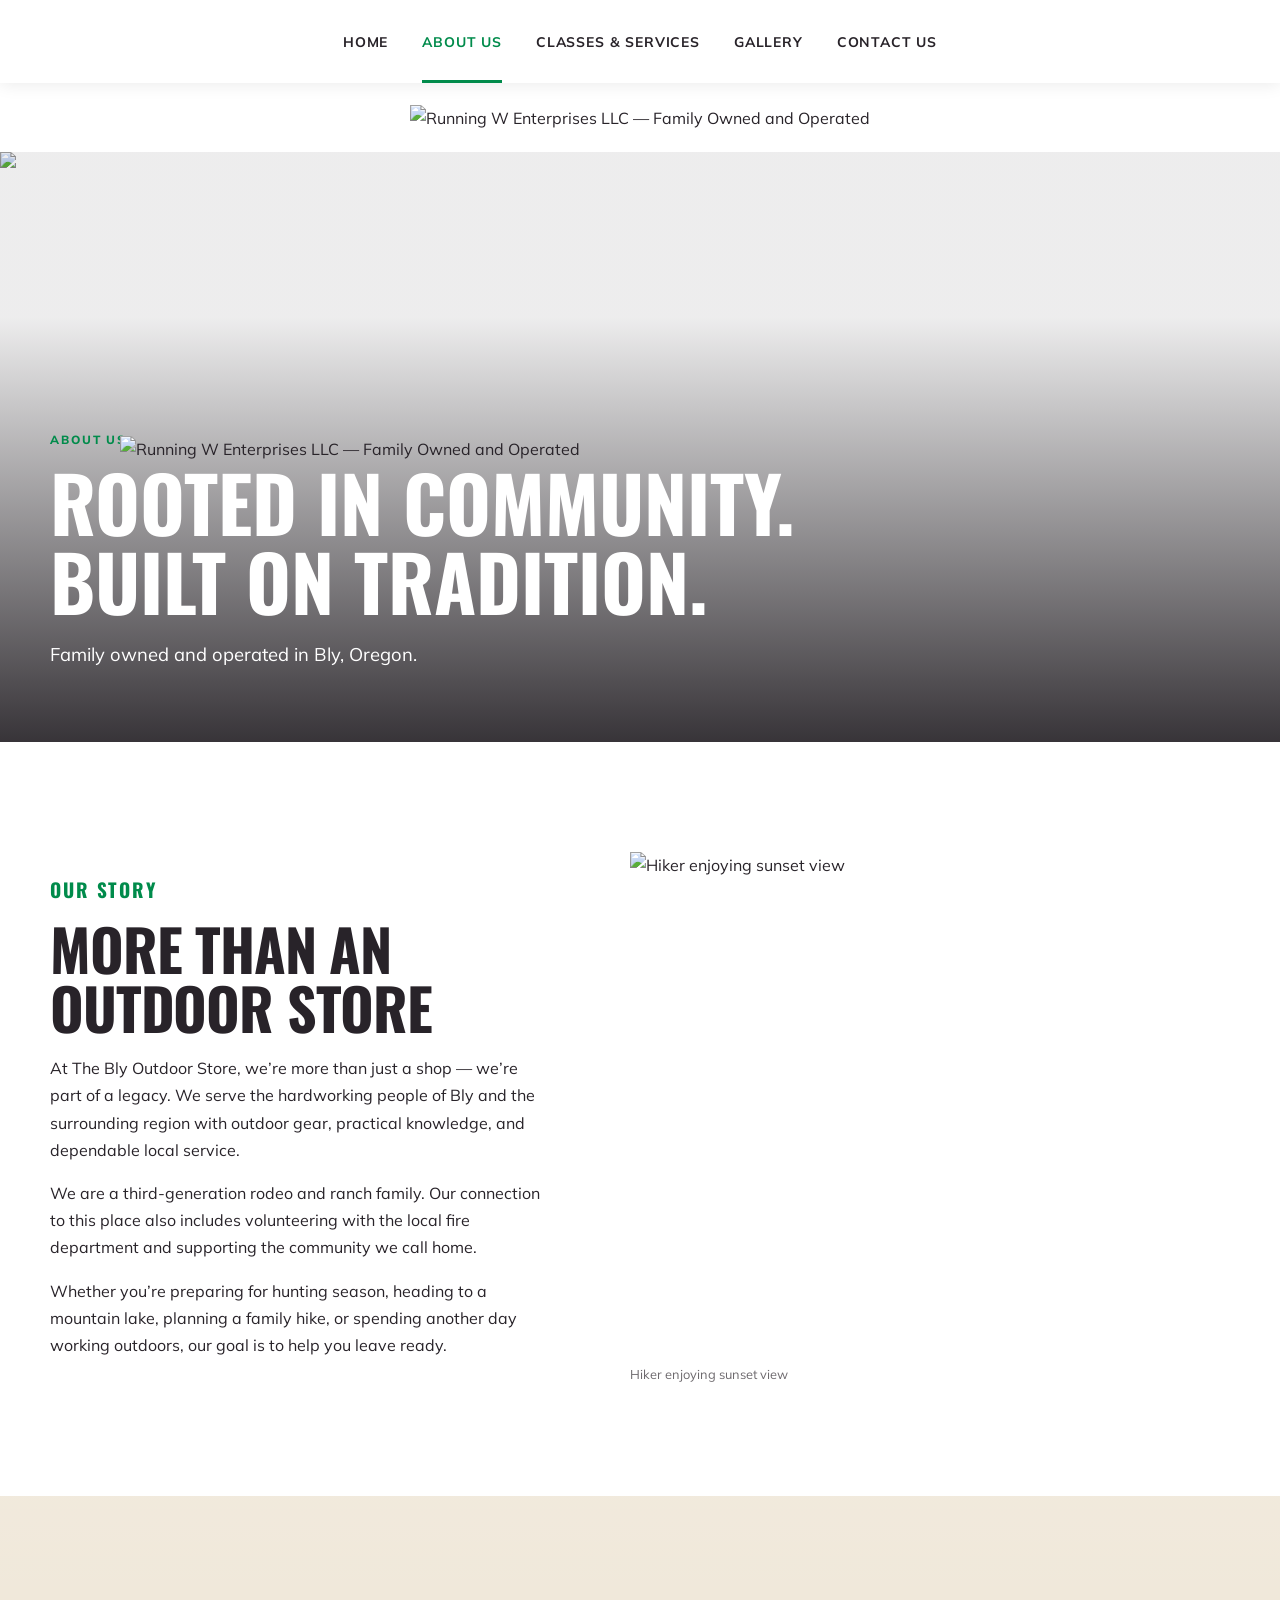
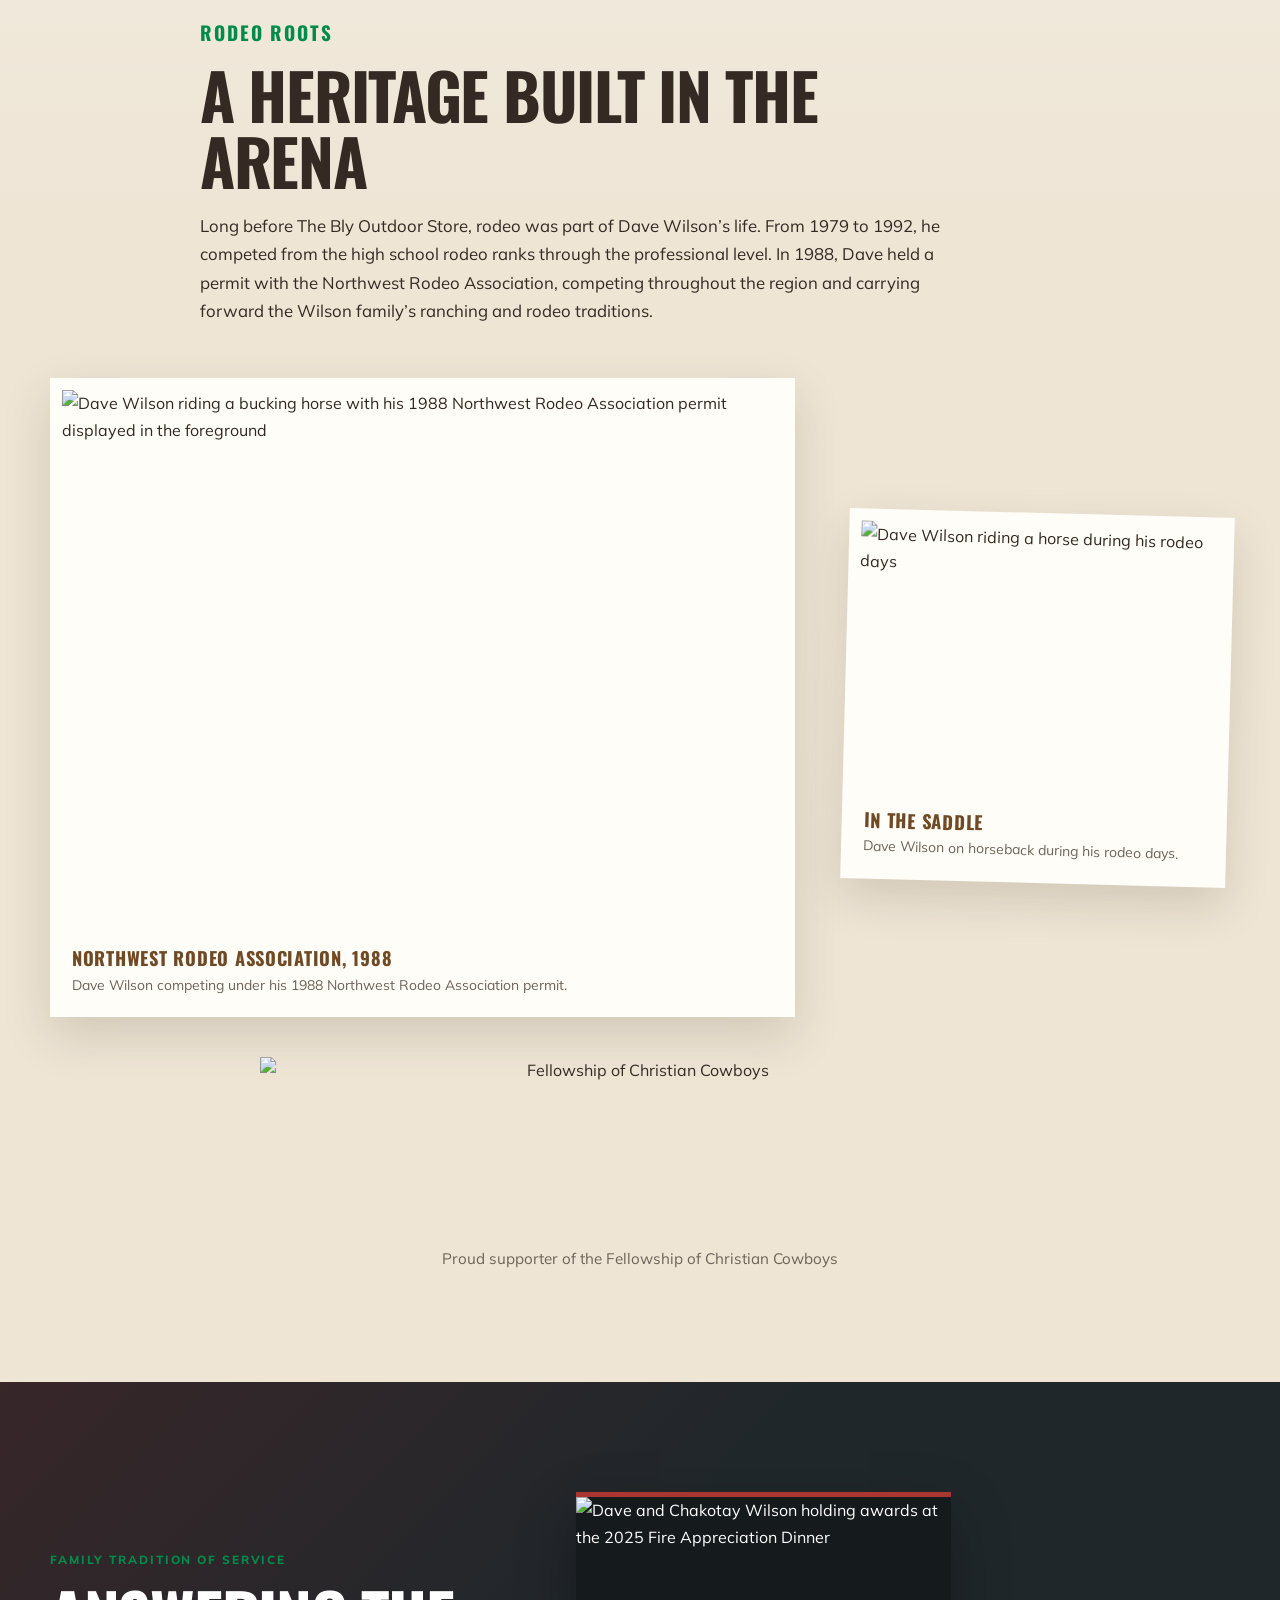
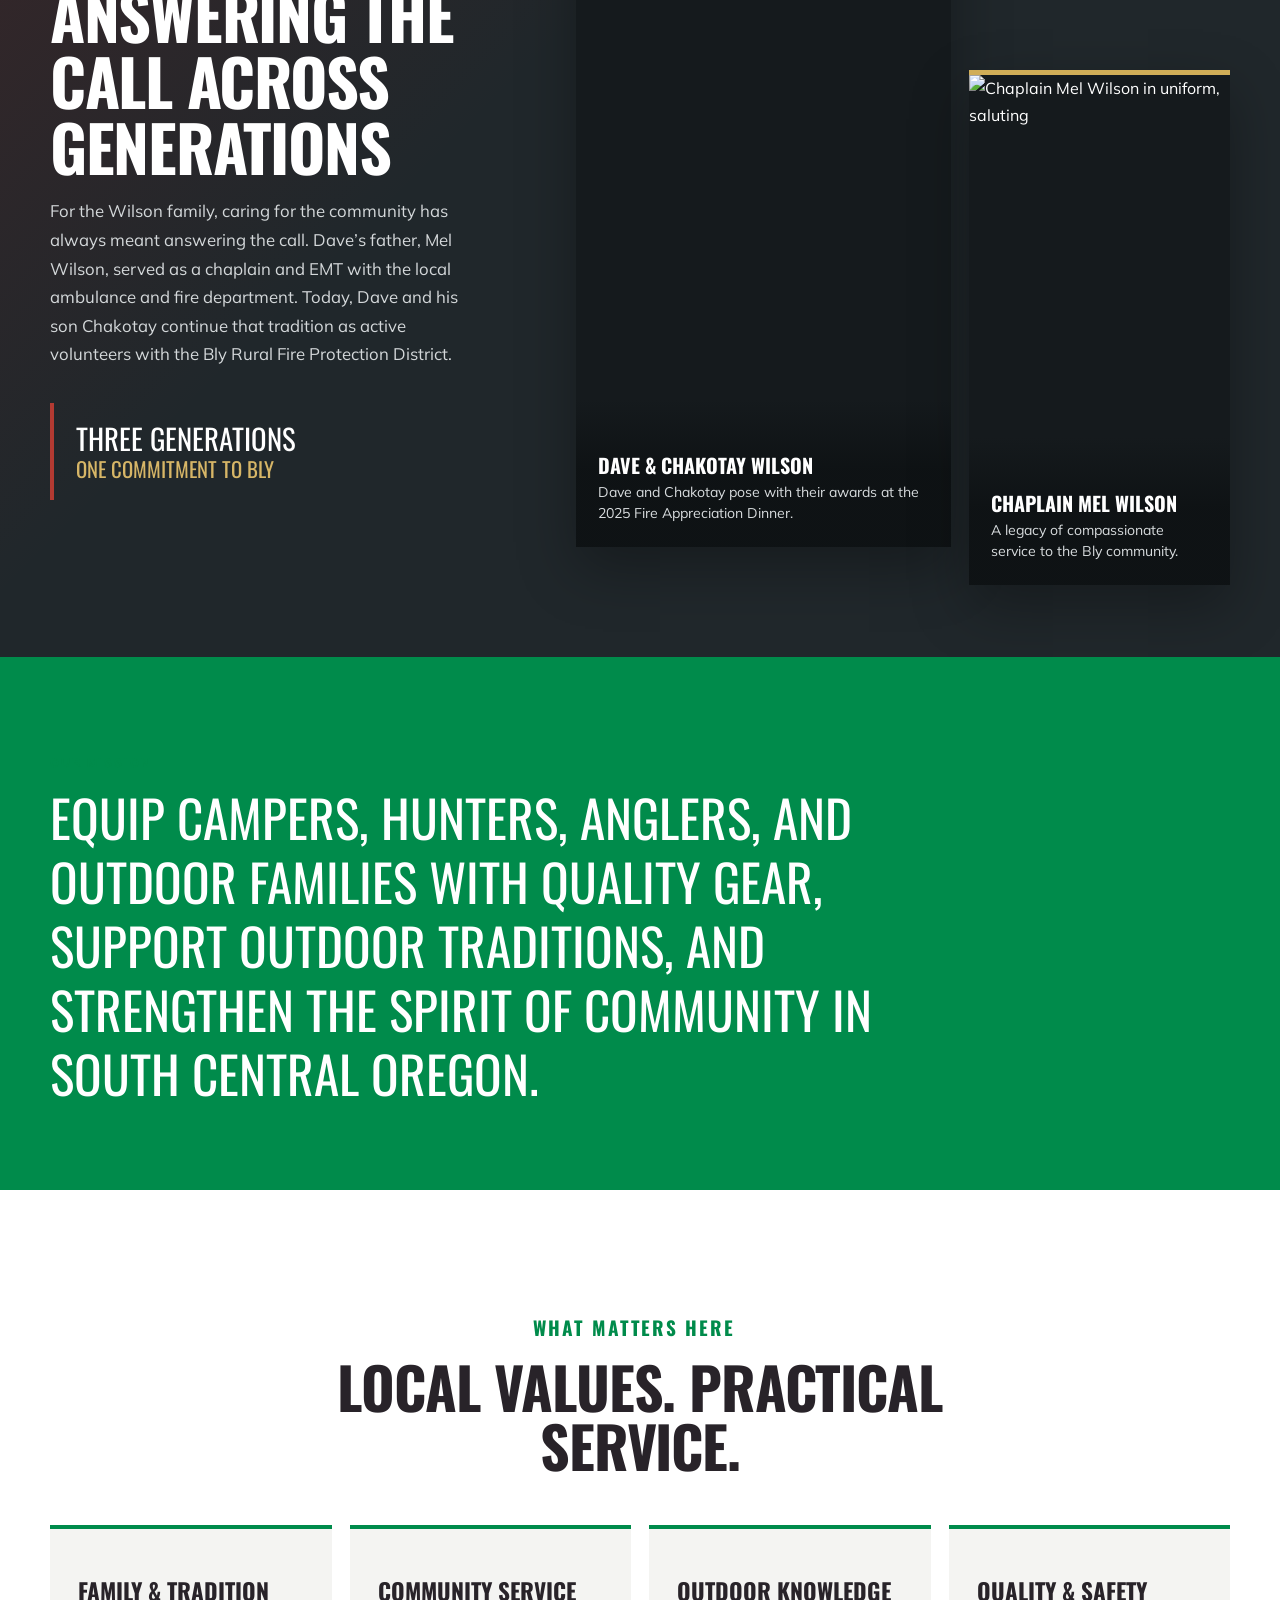
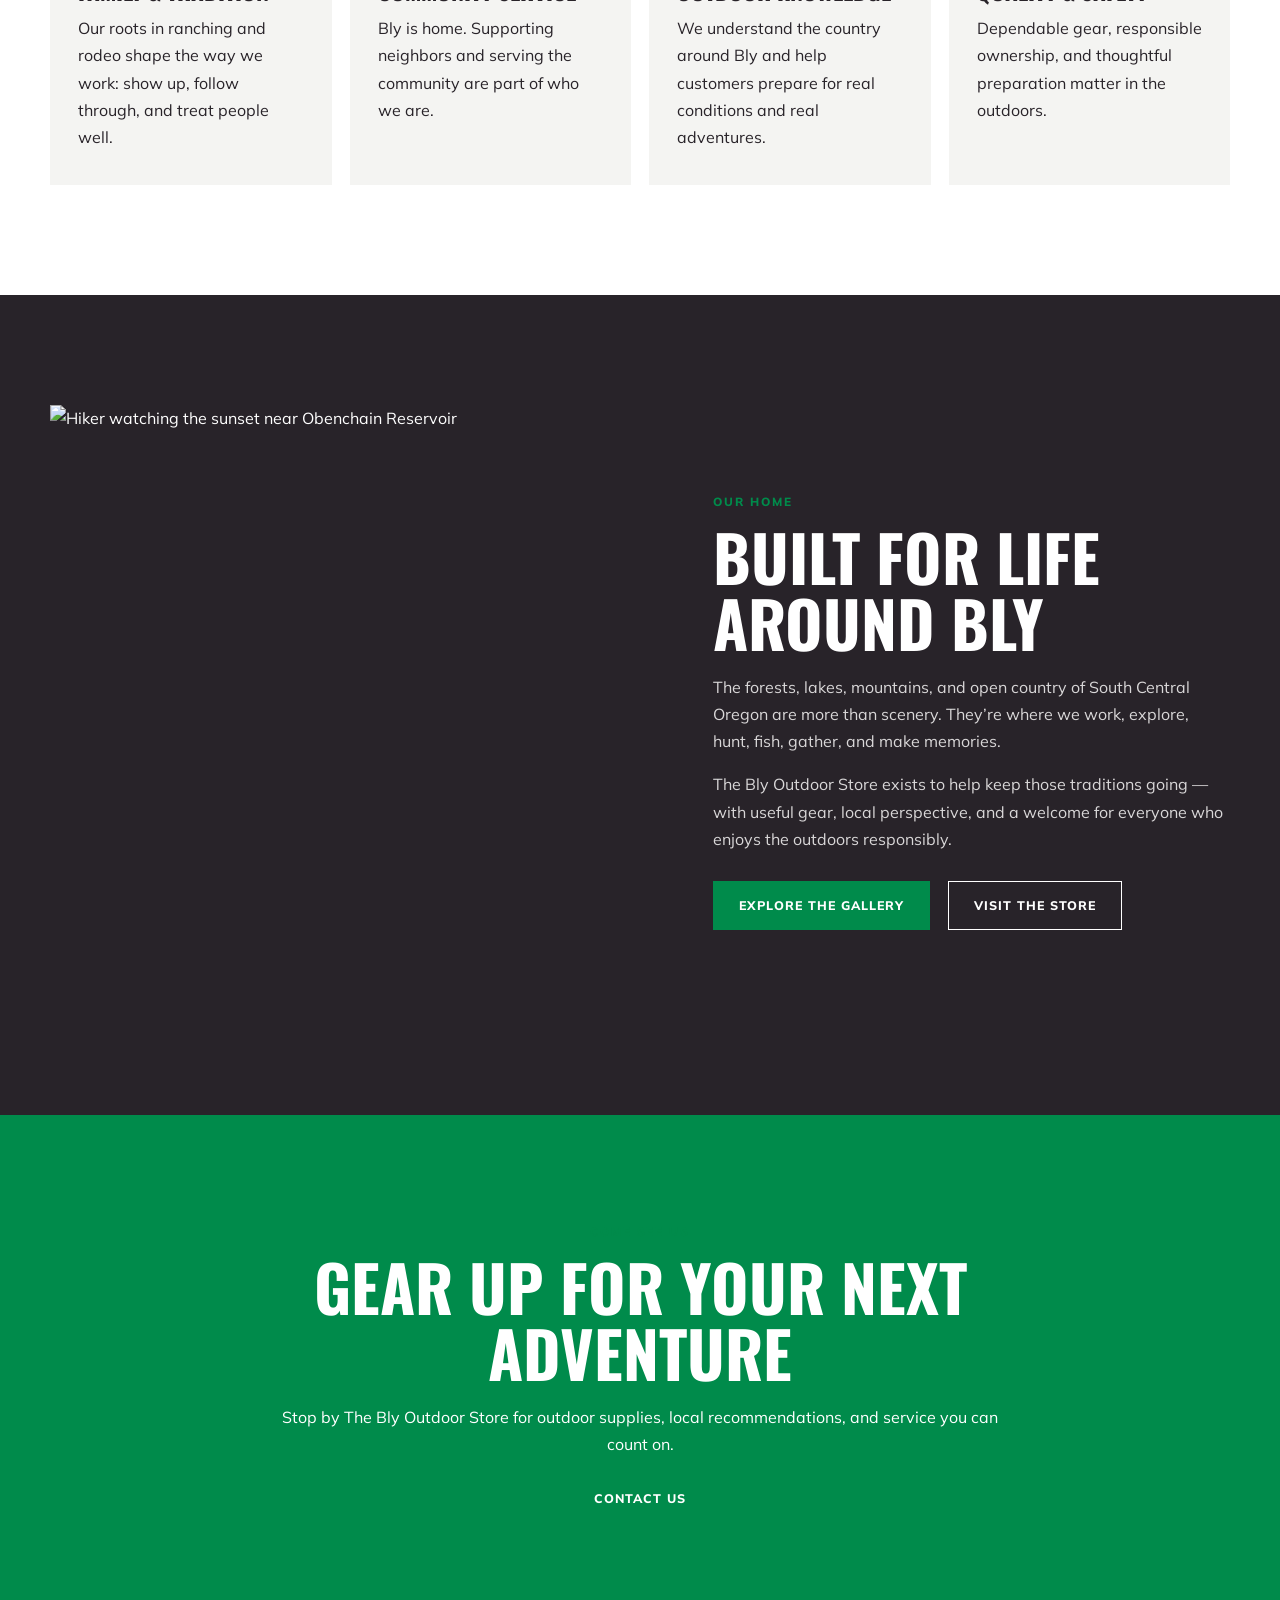
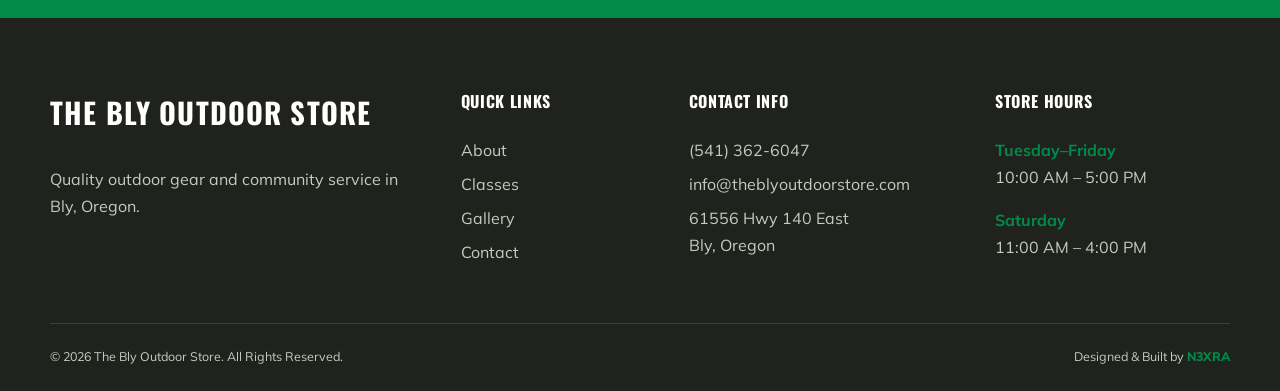
==== commit e5db1395: "Add Christian Cowboys supporter banner" ====
--- a/about-us/index.html
+++ b/about-us/index.html
@@ -84,6 +84,10 @@
           <figcaption><strong>In the Saddle</strong><span>Dave Wilson on horseback during his rodeo days.</span></figcaption>
         </figure>
       </div>
+      <aside class="wrap rodeo-supporter" aria-label="Fellowship of Christian Cowboys supporter">
+        <img src="https://vdbjlgmbpykjblprqnak.supabase.co/storage/v1/object/public/website-assets-public/a2f7a988-fc9f-4e54-ad60-889beeb79cd8/e9d1c545-01aa-4a60-bf4c-509a15e6e87b/v1-sponsoroffellowshipofchristiancowboys.webp" alt="Fellowship of Christian Cowboys" width="1200" height="272" loading="lazy">
+        <p>Proud supporter of the Fellowship of Christian Cowboys</p>
+      </aside>
     </section>
 
     <section class="section service-tradition">
@@ -137,7 +141,7 @@
     <div class="wrap footer-grid">
       <div><h3>The Bly Outdoor Store</h3><p>Quality outdoor gear and community service in Bly, Oregon.</p></div>
       <div><h4>Quick Links</h4><a href="./">About</a><a href="../classes-services/">Classes</a><a href="../gallery/">Gallery</a><a href="../contact-us/">Contact</a></div>
-      <div><h4>Contact Info</h4><a href="tel:+15413626047">(541) 362-6047</a><a href="mailto:info@theblyoutdoorstore.com">info@theblyoutdoorstore.com</a><a href="https://www.google.com/maps/dir/?api=1&amp;destination=61556+Hwy+140+East%2C+Bly%2C+OR" target="_blank" rel="noopener noreferrer">61556 Hwy 140 East<br>Bly, Oregon</a></div>
+      <div><h4>Contact Info</h4><a href="tel:+15413626047">(541) 362-6047</a><a href="mailto:theoutdoorstore2016@gmail.com">info@theblyoutdoorstore.com</a><a href="https://www.google.com/maps/dir/?api=1&amp;destination=61556+Hwy+140+East%2C+Bly%2C+OR" target="_blank" rel="noopener noreferrer">61556 Hwy 140 East<br>Bly, Oregon</a></div>
       <div><h4>Store Hours</h4><p><strong>Tuesday–Friday</strong><br>10:00 AM – 5:00 PM</p><p><strong>Saturday</strong><br>11:00 AM – 4:00 PM</p></div>
     </div>
     <div class="wrap copyright"><span>© 2026 The Bly Outdoor Store. All Rights Reserved.</span><span>Designed &amp; Built by <a href="https://n3xra.com/" target="_blank" rel="noopener noreferrer">N3XRA</a></span></div>
--- a/special-features/birthday.css
+++ b/special-features/birthday.css
@@ -62,16 +62,23 @@
   pointer-events: none;
 }
 
-.birthday-wildlife-leap {
+.birthday-wildlife-sprite {
   position: absolute;
   z-index: 1;
   display: block;
   width: 100%;
+  height: 100px;
+  overflow: hidden;
+  filter: drop-shadow(0 3px 2px rgba(0, 0, 0, .28));
+  animation: wildlife-stride-rise .65s steps(1, end) 1.05s 10 both;
+}
+
+.birthday-wildlife-sprite img {
+  display: block;
+  width: 500%;
   max-width: none;
-  height: auto;
-  filter: drop-shadow(0 3px 2px rgba(0, 0, 0, .28));
-  transform-origin: 50% 82%;
-  animation: wildlife-bound 1.24s 1.05s cubic-bezier(.45, 0, .55, 1) 5 both;
+  height: 100%;
+  animation: wildlife-run-cycle .65s steps(1, end) 1.05s 10 both;
 }
 
 .birthday-wildlife-shadow {
@@ -85,7 +92,7 @@
   background: rgba(14, 49, 28, .42);
   filter: blur(2px);
   transform-origin: center;
-  animation: wildlife-shadow 1.24s 1.05s cubic-bezier(.45, 0, .55, 1) 5 both;
+  animation: wildlife-shadow .65s steps(1, end) 1.05s 10 both;
 }
 
 .birthday-kicker,
@@ -216,15 +223,26 @@
   to { transform: translateX(calc(100vw + 460px)); }
 }
 
-@keyframes wildlife-bound {
-  0%, 100% { transform: translateY(10px) rotate(2deg) scale(.94, 1.04); }
-  16% { transform: translateY(-3px) rotate(-1deg) scale(1.03, .97); }
-  50% { transform: translateY(-42px) rotate(-4deg) scale(1); }
-  84% { transform: translateY(-3px) rotate(1deg) scale(1.02, .98); }
+@keyframes wildlife-run-cycle {
+  0% { transform: translateX(0); }
+  20% { transform: translateX(-20%); }
+  40% { transform: translateX(-40%); }
+  60% { transform: translateX(-60%); }
+  80%, 100% { transform: translateX(-80%); }
+}
+
+@keyframes wildlife-stride-rise {
+  0%, 100% { transform: translateY(5px) rotate(1deg); }
+  20% { transform: translateY(-4px) rotate(-1deg); }
+  40% { transform: translateY(-13px) rotate(-2deg); }
+  60% { transform: translateY(-4px) rotate(0); }
+  80% { transform: translateY(2px) rotate(1deg); }
 }
 
 @keyframes wildlife-shadow {
   0%, 100% { opacity: .62; transform: scaleX(1); }
-  16%, 84% { opacity: .48; transform: scaleX(.82); }
-  50% { opacity: .18; transform: scaleX(.45); }
-}
+  20% { opacity: .38; transform: scaleX(.7); }
+  40% { opacity: .2; transform: scaleX(.48); }
+  60% { opacity: .36; transform: scaleX(.68); }
+  80% { opacity: .52; transform: scaleX(.88); }
+}
--- a/about-us/about.css
+++ b/about-us/about.css
@@ -160,6 +160,26 @@
   line-height: 1.5;
 }
 
+.rodeo-supporter {
+  position: relative;
+  display: grid;
+  justify-items: center;
+  gap: 16px;
+  margin-top: clamp(24px, 4vw, 40px);
+  text-align: center;
+}
+
+.rodeo-supporter img {
+  width: min(100%, 760px);
+  height: auto;
+}
+
+.rodeo-supporter p {
+  margin: 0;
+  color: #6d6258;
+  font-size: .95rem;
+}
+
 .service-tradition {
   position: relative;
   overflow: hidden;
@@ -449,6 +469,10 @@
     gap: 22px;
   }
 
+  .rodeo-supporter {
+    margin-top: 24px;
+  }
+
   .rodeo-gallery figure {
     padding: 8px;
   }
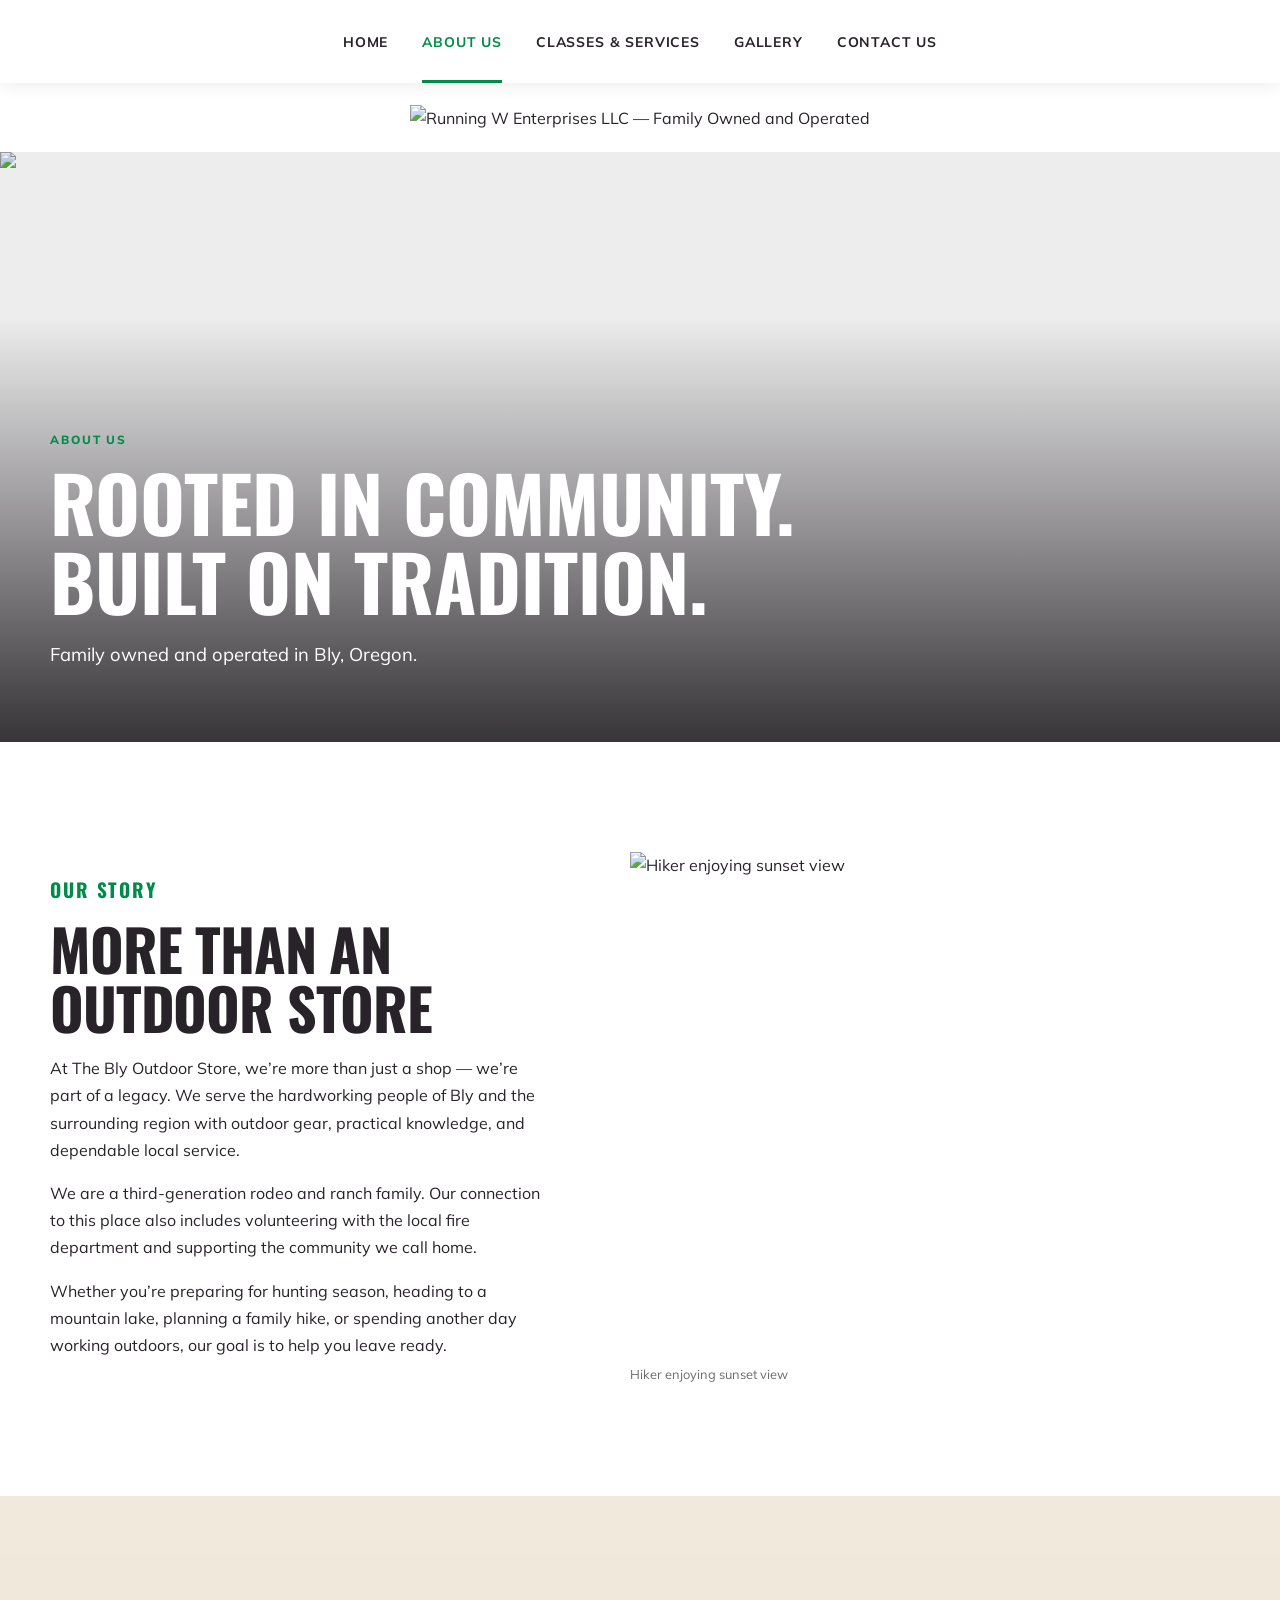
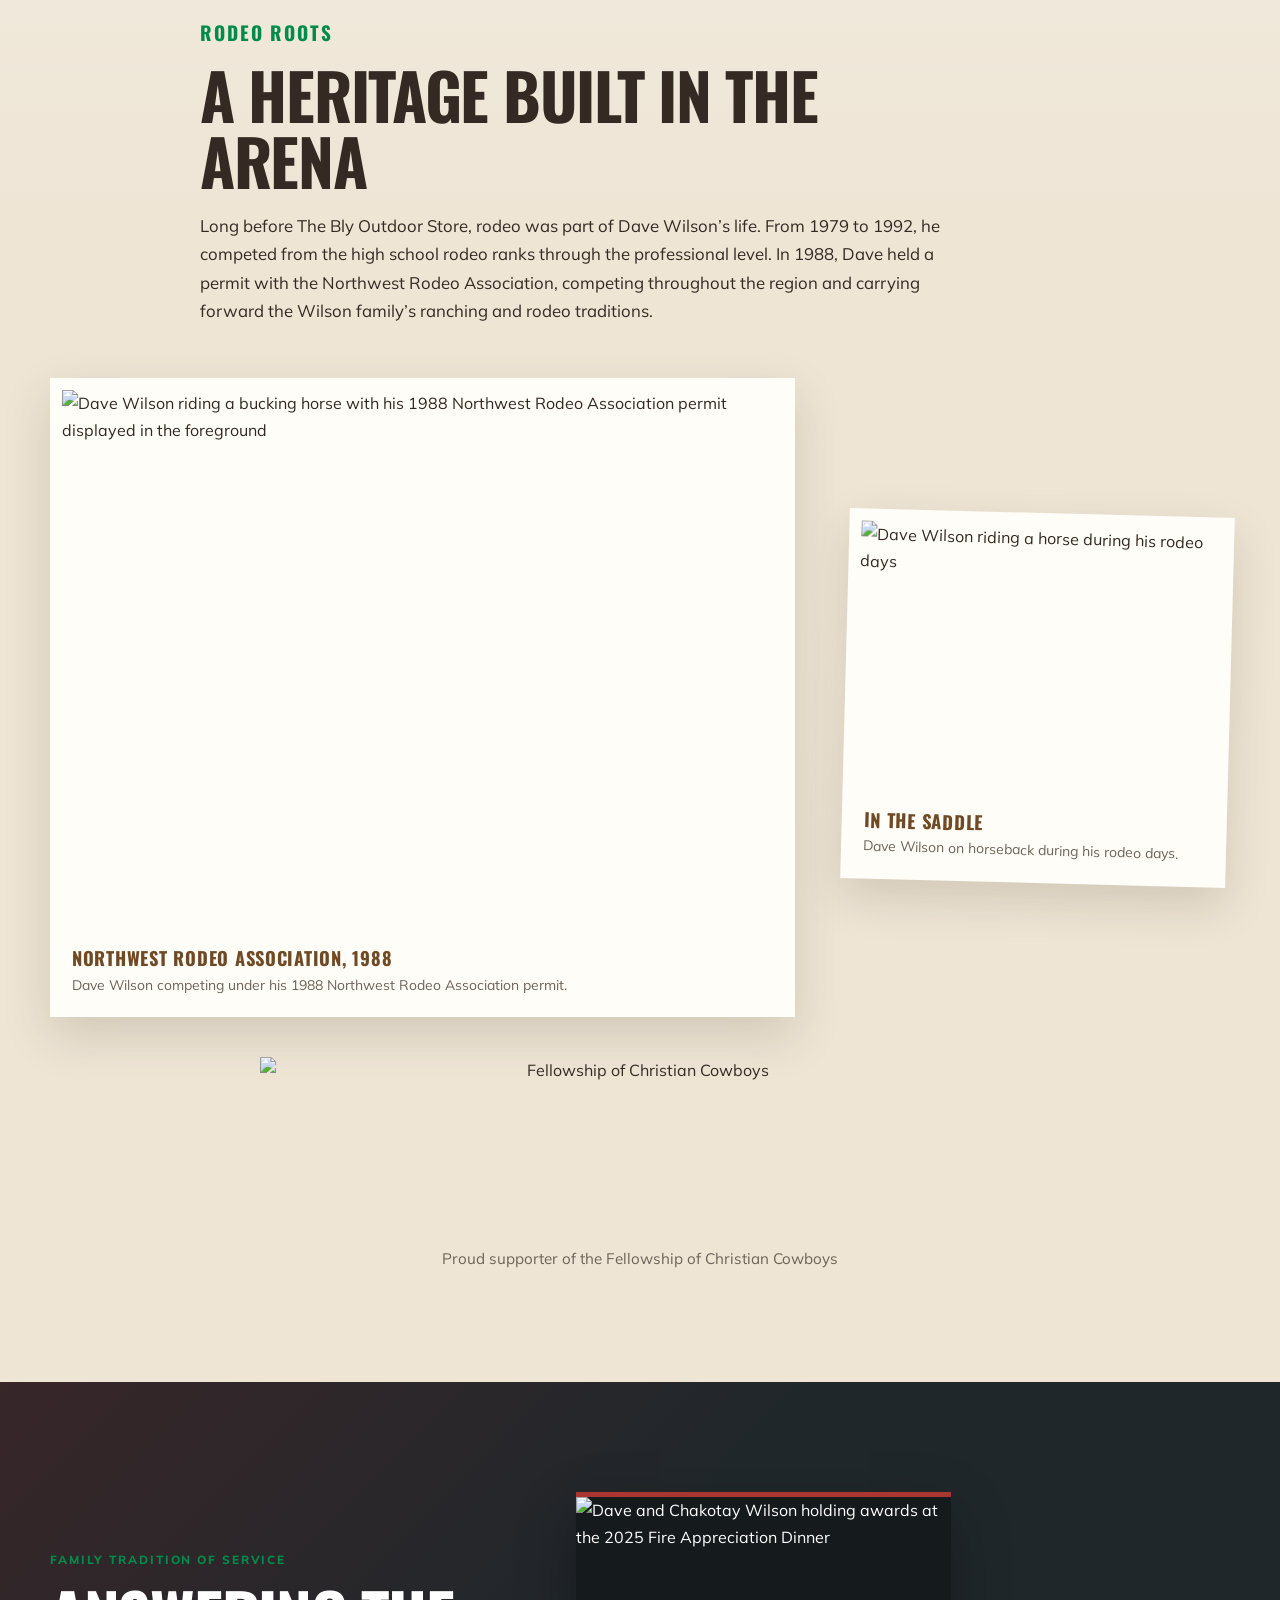
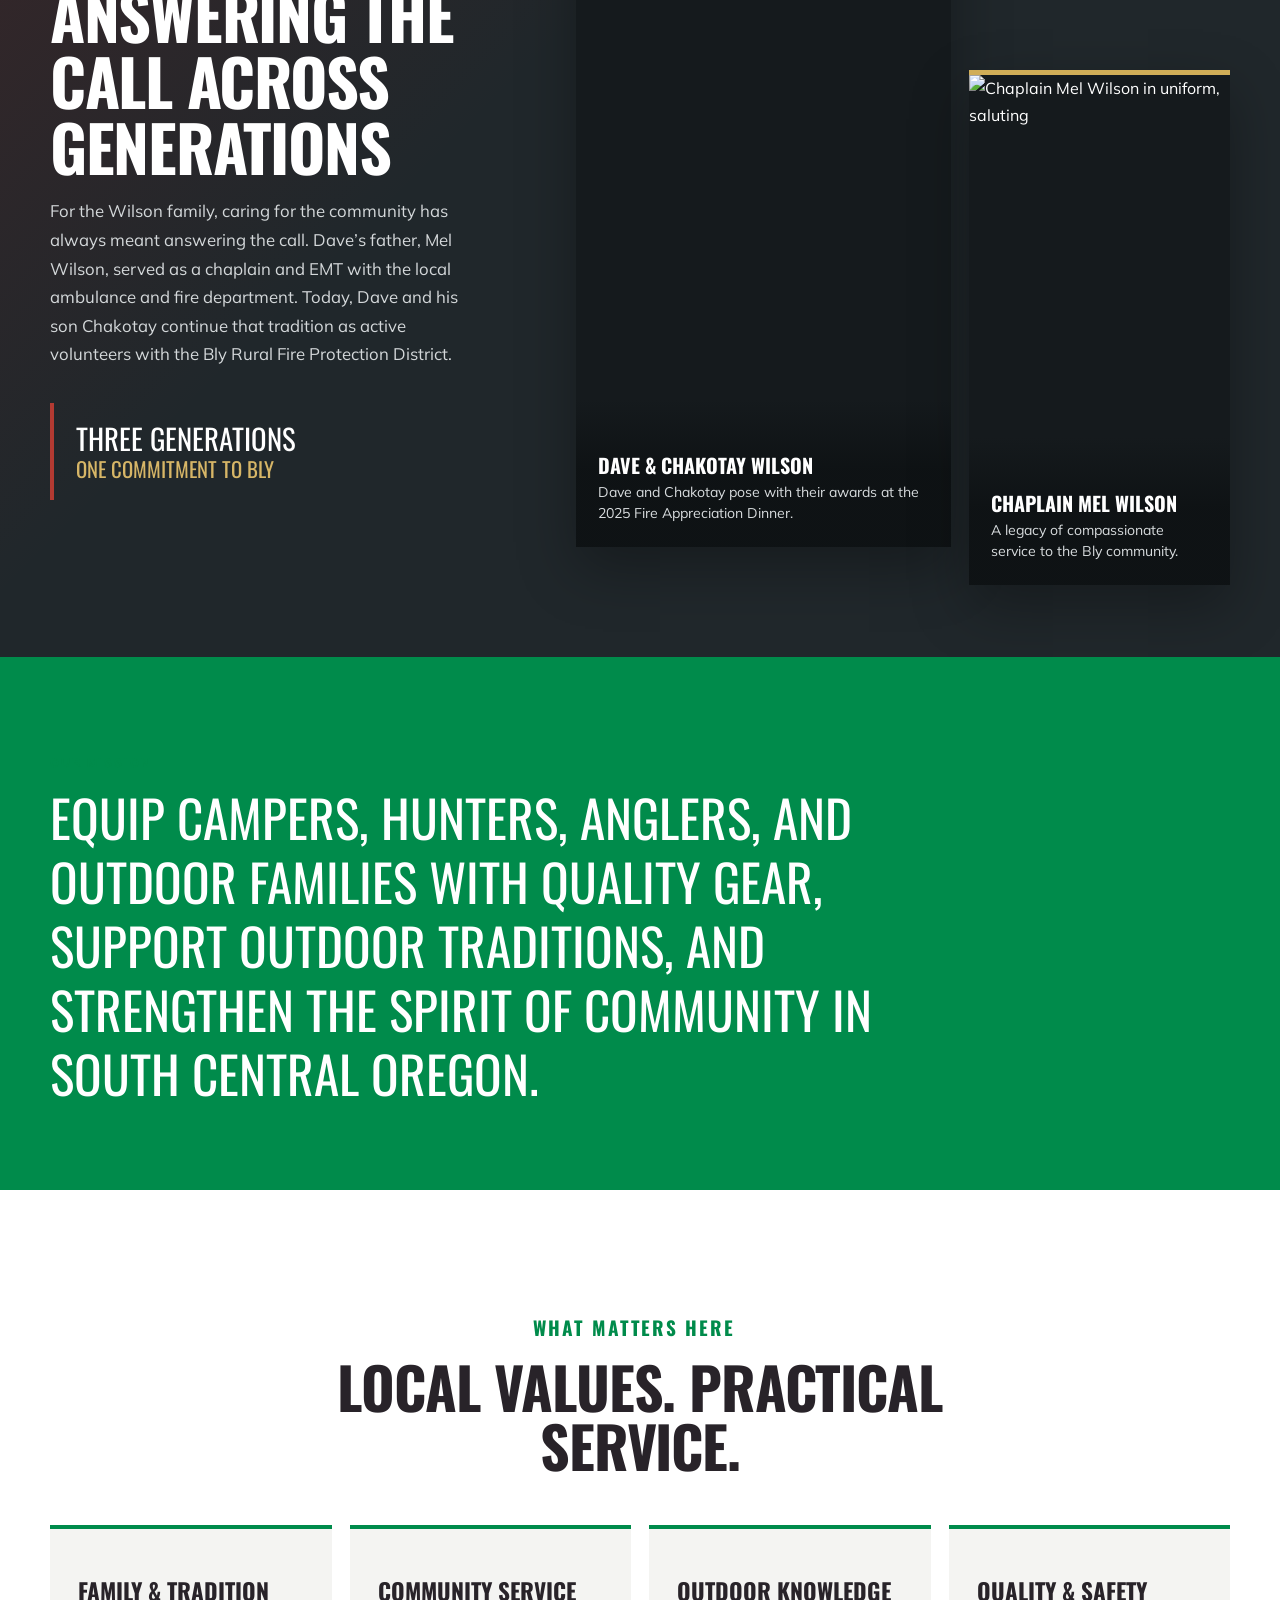
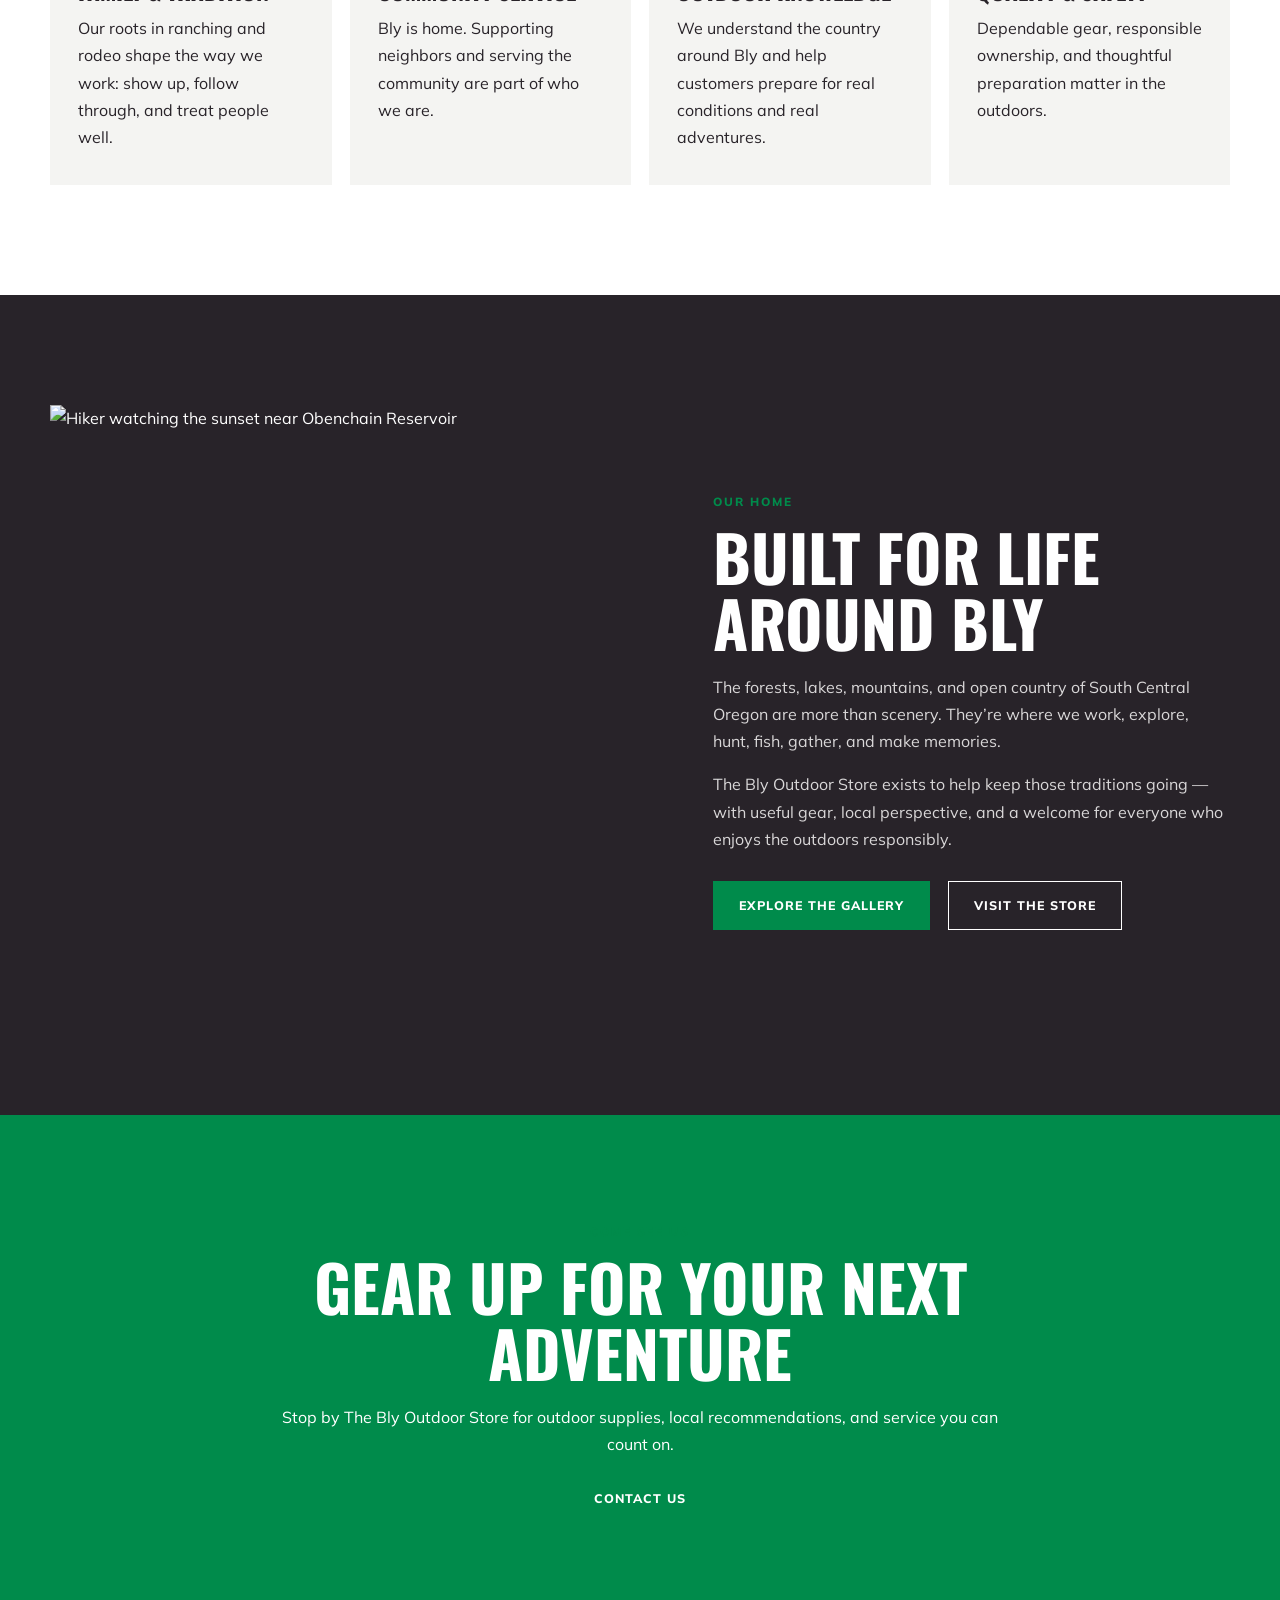
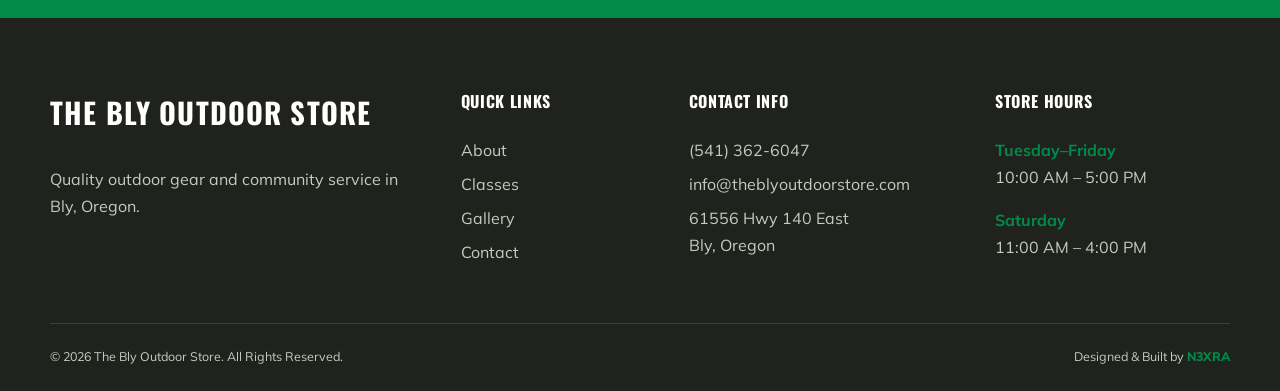
==== commit 731683b4: "Add About page Bigfoot cameo" ====
--- a/about-us/index.html
+++ b/about-us/index.html
@@ -64,7 +64,7 @@
           <p>We are a third-generation rodeo and ranch family. Our connection to this place also includes volunteering with the local fire department and supporting the community we call home.</p>
           <p>Whether you’re preparing for hunting season, heading to a mountain lake, planning a family hike, or spending another day working outdoors, our goal is to help you leave ready.</p>
         </div>
-        <figure><img src="https://vdbjlgmbpykjblprqnak.supabase.co/storage/v1/object/public/website-assets-public/a2f7a988-fc9f-4e54-ad60-889beeb79cd8/1f57d6ba-88d1-4d0c-850f-6be82642e66f/v1-outdoorstorephoto7.png" alt="Hiker enjoying sunset view" loading="lazy"><figcaption>Hiker enjoying sunset view</figcaption></figure>
+        <figure class="story-photo"><img src="https://vdbjlgmbpykjblprqnak.supabase.co/storage/v1/object/public/website-assets-public/a2f7a988-fc9f-4e54-ad60-889beeb79cd8/1f57d6ba-88d1-4d0c-850f-6be82642e66f/v1-outdoorstorephoto7.png" alt="Hiker enjoying sunset view" loading="lazy"><figcaption>Hiker enjoying sunset view</figcaption></figure>
       </div>
     </section>
 
@@ -148,5 +148,6 @@
   </footer>
   <script src="../script.js"></script>
   <script src="../special-features/birthday.js"></script>
+  <script src="about-bigfoot.js"></script>
 </body>
 </html>
--- a/about-us/about.css
+++ b/about-us/about.css
@@ -62,10 +62,13 @@
 }
 
 .story-layout figure {
+  position: relative;
   margin: 0;
 }
 
-.story-layout img {
+.story-photo > img {
+  position: relative;
+  z-index: 2;
   width: 100%;
   min-height: 500px;
   max-height: 640px;
@@ -73,9 +76,56 @@
 }
 
 .story-layout figcaption {
+  position: relative;
+  z-index: 3;
   padding: 12px 0 0;
   color: var(--muted);
   font-size: .8rem;
+}
+
+.about-bigfoot-peeker {
+  position: absolute;
+  z-index: 4;
+  bottom: 56px;
+  right: 20%;
+  width: min(37%, 225px);
+  pointer-events: none;
+  opacity: 0;
+  filter: drop-shadow(0 9px 8px rgba(26, 30, 19, .24));
+  user-select: none;
+  will-change: opacity;
+}
+
+.about-bigfoot-peeker img {
+  width: 100%;
+  height: auto;
+  filter: brightness(.74) saturate(.7) contrast(.98);
+  transform-origin: 52% 88%;
+  will-change: transform;
+}
+
+.about-bigfoot-peeker.is-playing {
+  animation: about-bigfoot-peek 5.7s ease-in-out both;
+}
+
+.about-bigfoot-peeker.is-playing img {
+  animation: about-bigfoot-wave 5.7s ease-in-out both;
+}
+
+@keyframes about-bigfoot-peek {
+  0%, 8% { opacity: 0; }
+  20%, 78% { opacity: 1; }
+  100% { opacity: 0; }
+}
+
+@keyframes about-bigfoot-wave {
+  0%, 17%, 70%, 100% { transform: rotate(0deg); }
+  24% { transform: rotate(-2.6deg); }
+  32% { transform: rotate(2.2deg); }
+  40% { transform: rotate(-2deg); }
+  48% { transform: rotate(1.8deg); }
+  56% { transform: rotate(-1.2deg); }
+  64% { transform: rotate(.8deg); }
 }
 
 .rodeo-roots {
@@ -405,7 +455,7 @@
     grid-template-columns: repeat(2, 1fr);
   }
 
-  .story-layout img,
+  .story-photo > img,
   .place-photo img {
     min-height: 430px;
   }
@@ -431,9 +481,20 @@
     gap: 32px;
   }
 
-  .story-layout img,
+  .story-photo > img,
   .place-photo img {
     min-height: 350px;
+  }
+
+  .about-bigfoot-peeker {
+    right: 17%;
+    width: min(35%, 132px);
+  }
+
+  @keyframes about-bigfoot-peek {
+    0%, 8% { opacity: 0; }
+    20%, 78% { opacity: 1; }
+    100% { opacity: 0; }
   }
 
   .mission-band,
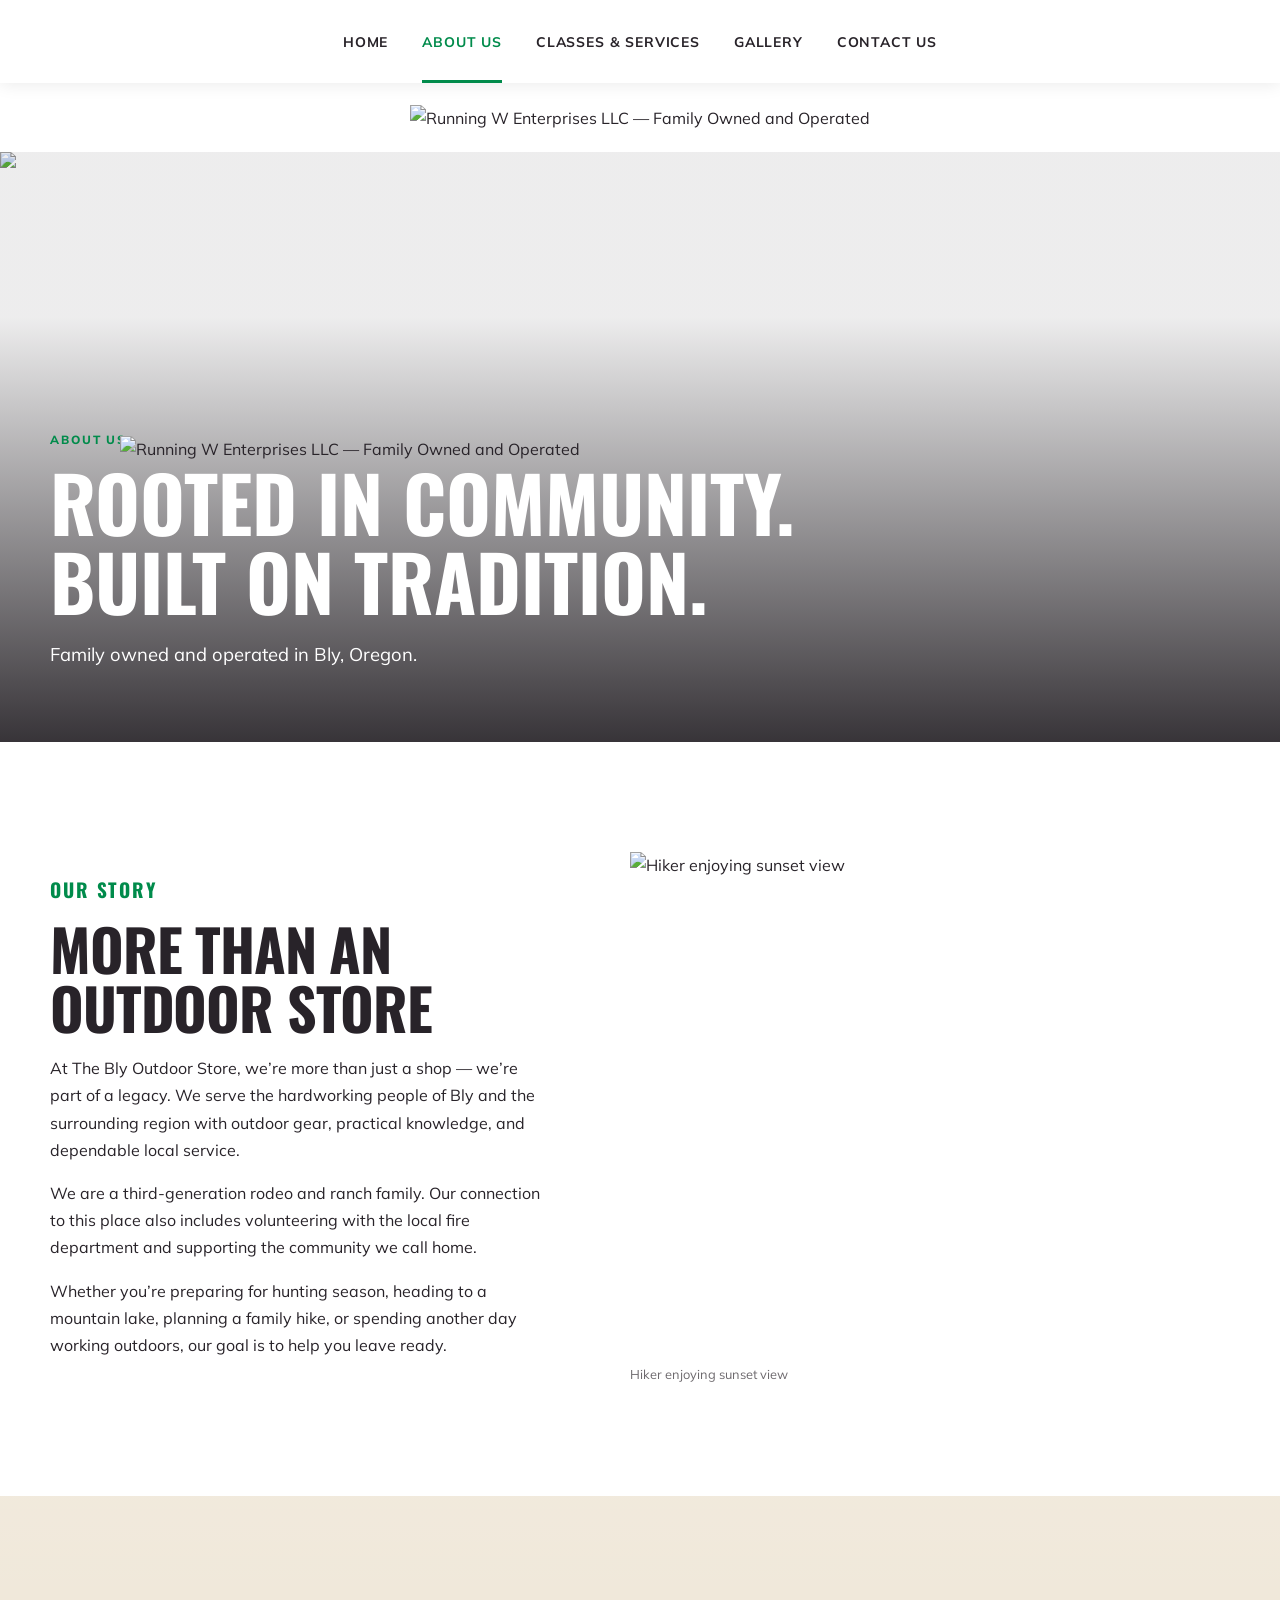
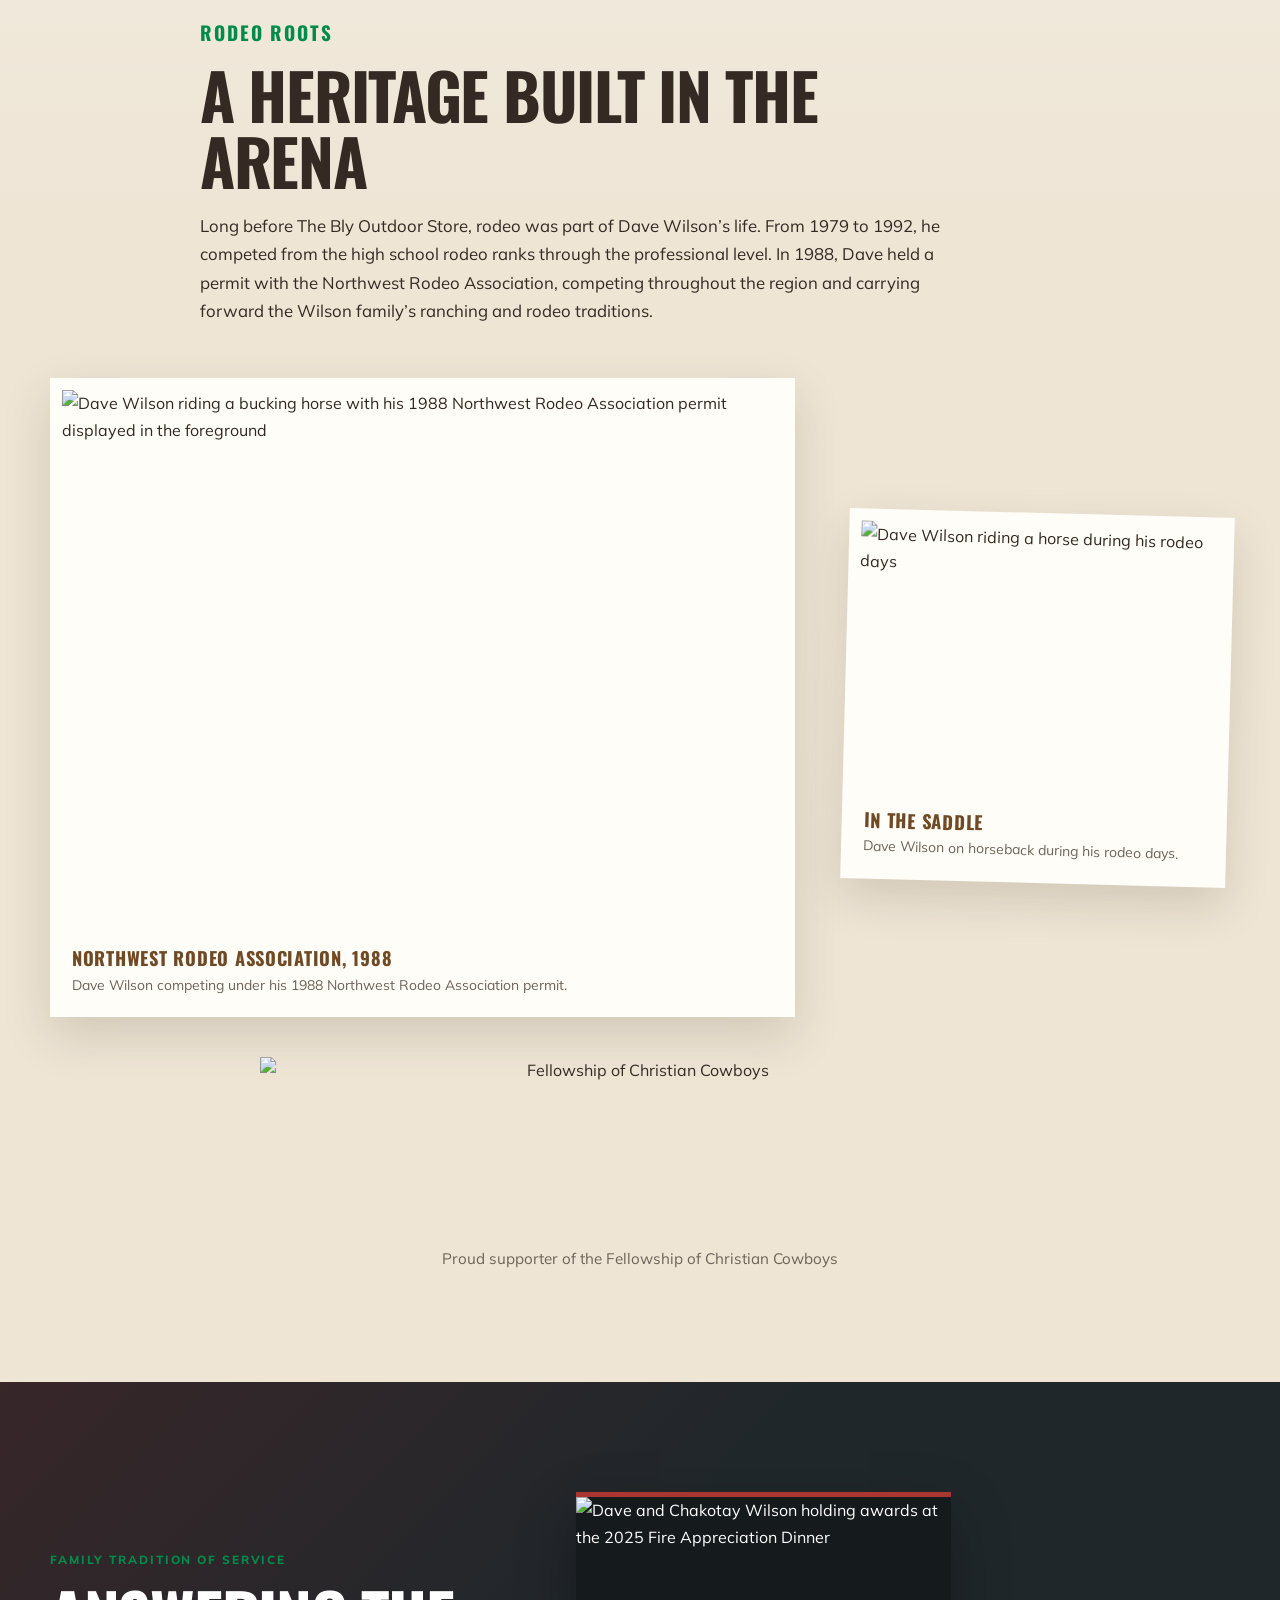
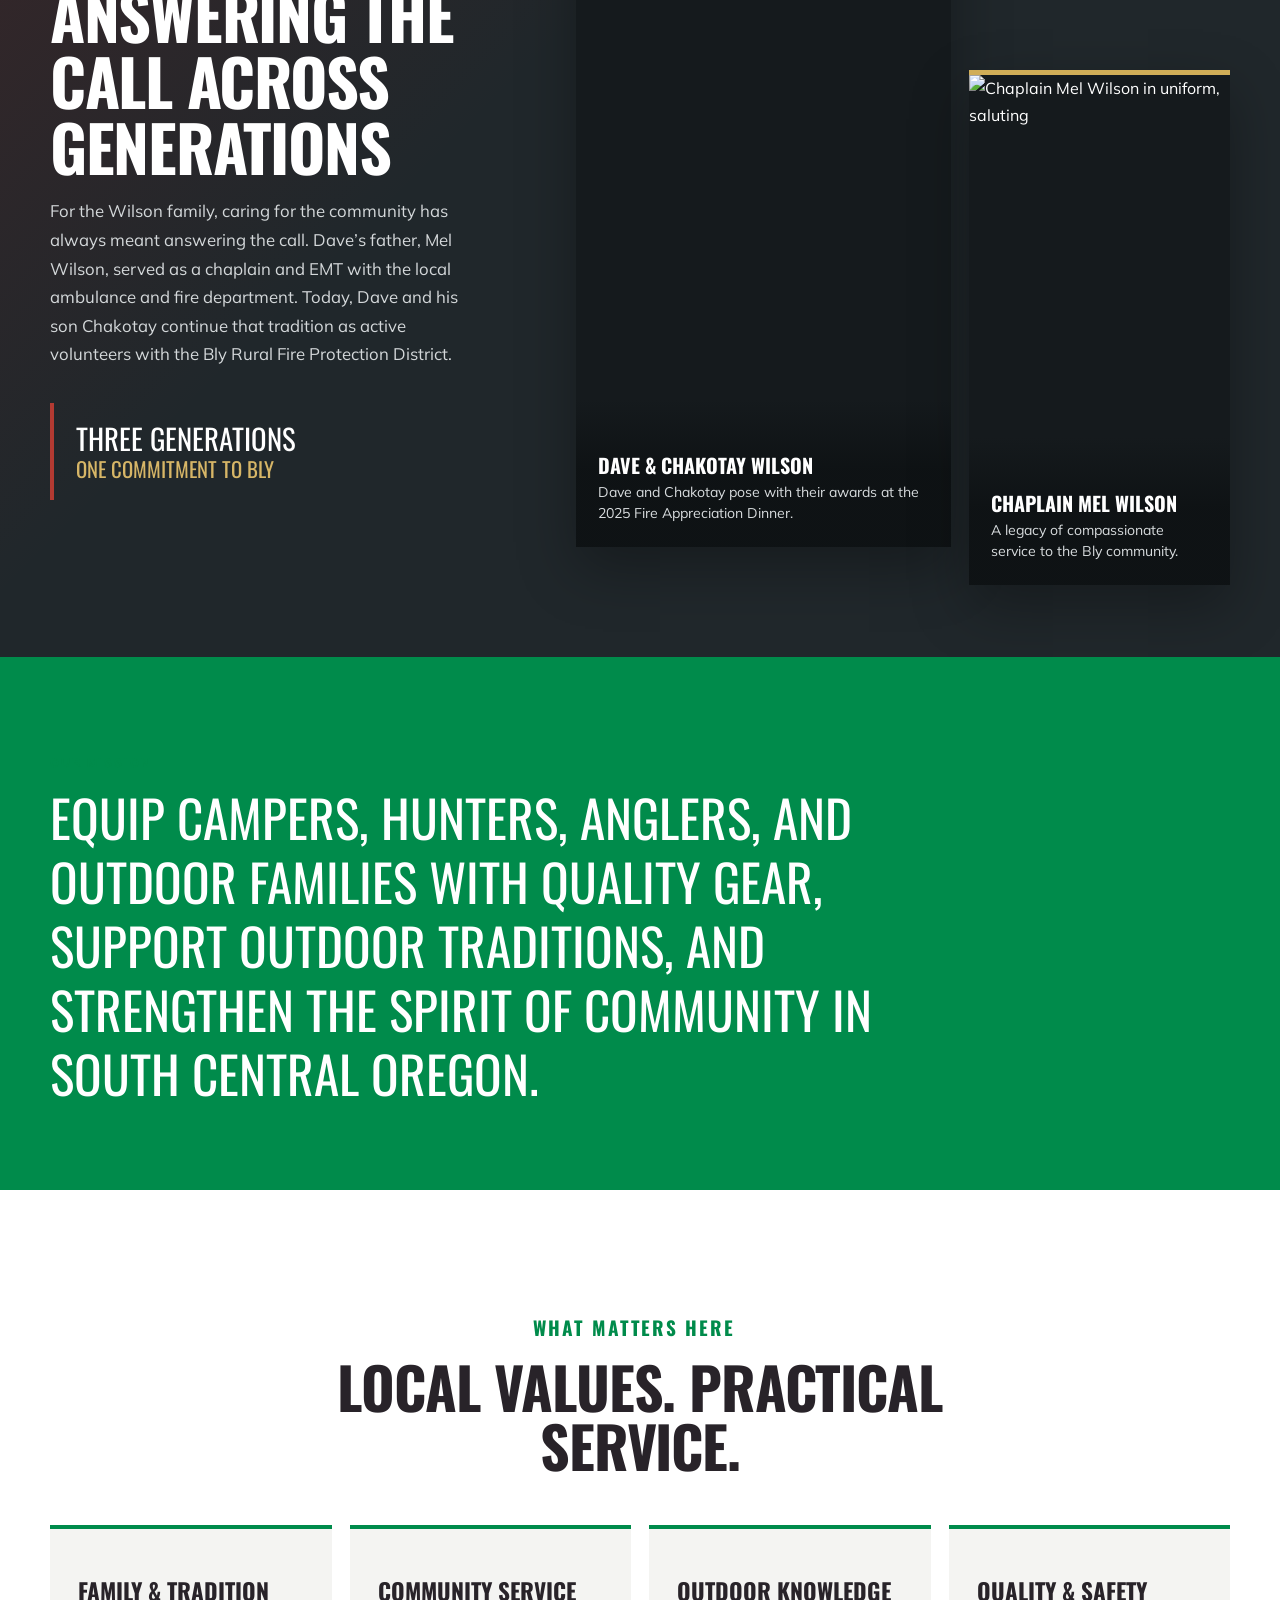
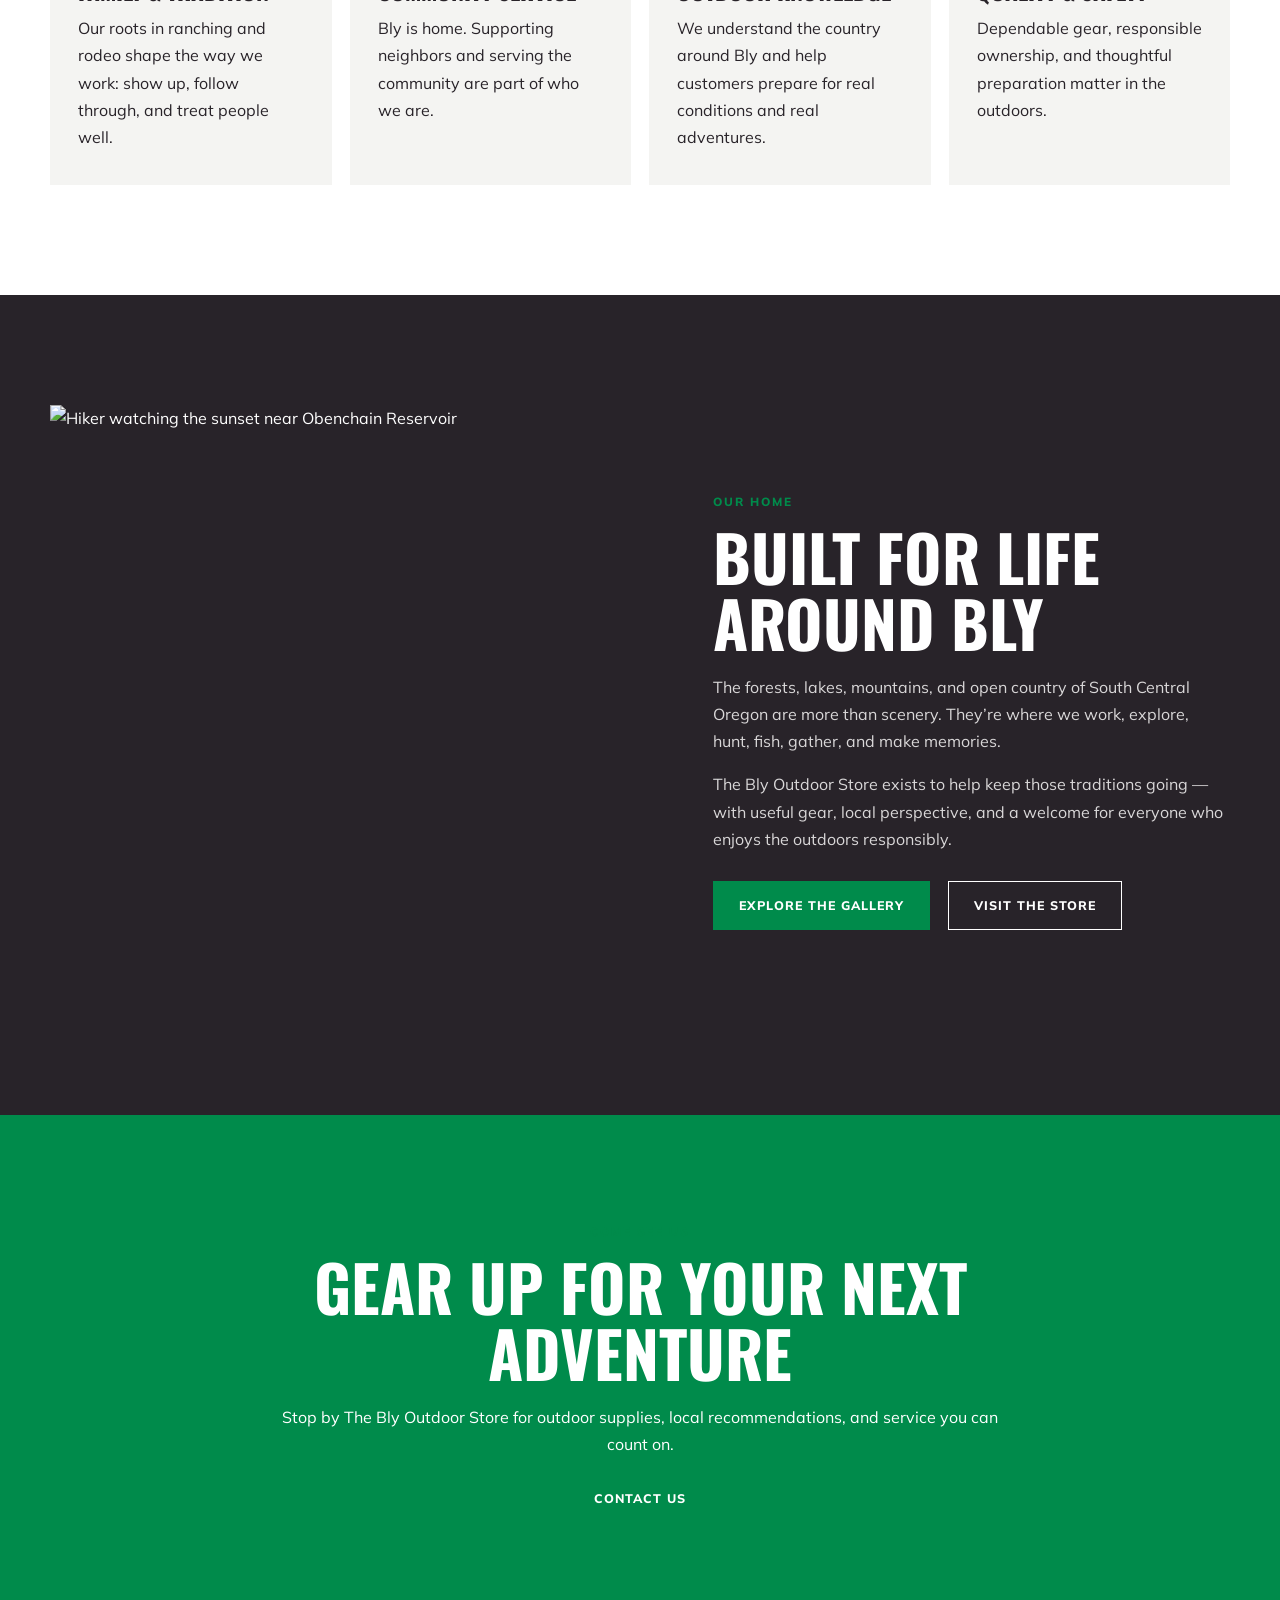
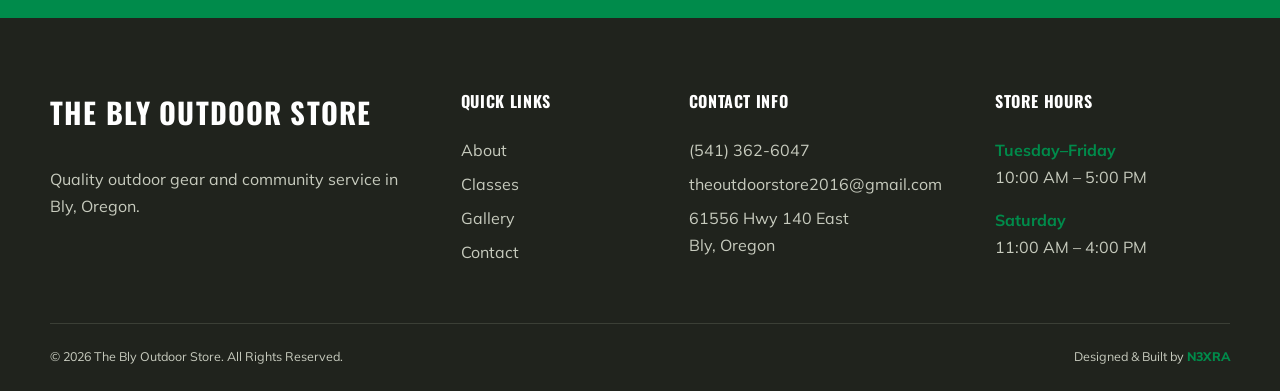
==== commit c3554d6c: "email update" ====
--- a/about-us/index.html
+++ b/about-us/index.html
@@ -141,7 +141,7 @@
     <div class="wrap footer-grid">
       <div><h3>The Bly Outdoor Store</h3><p>Quality outdoor gear and community service in Bly, Oregon.</p></div>
       <div><h4>Quick Links</h4><a href="./">About</a><a href="../classes-services/">Classes</a><a href="../gallery/">Gallery</a><a href="../contact-us/">Contact</a></div>
-      <div><h4>Contact Info</h4><a href="tel:+15413626047">(541) 362-6047</a><a href="mailto:theoutdoorstore2016@gmail.com">info@theblyoutdoorstore.com</a><a href="https://www.google.com/maps/dir/?api=1&amp;destination=61556+Hwy+140+East%2C+Bly%2C+OR" target="_blank" rel="noopener noreferrer">61556 Hwy 140 East<br>Bly, Oregon</a></div>
+      <div><h4>Contact Info</h4><a href="tel:+15413626047">(541) 362-6047</a><a href="mailto:theoutdoorstore2016@gmail.com">theoutdoorstore2016@gmail.com</a><a href="https://www.google.com/maps/dir/?api=1&amp;destination=61556+Hwy+140+East%2C+Bly%2C+OR" target="_blank" rel="noopener noreferrer">61556 Hwy 140 East<br>Bly, Oregon</a></div>
       <div><h4>Store Hours</h4><p><strong>Tuesday–Friday</strong><br>10:00 AM – 5:00 PM</p><p><strong>Saturday</strong><br>11:00 AM – 4:00 PM</p></div>
     </div>
     <div class="wrap copyright"><span>© 2026 The Bly Outdoor Store. All Rights Reserved.</span><span>Designed &amp; Built by <a href="https://n3xra.com/" target="_blank" rel="noopener noreferrer">N3XRA</a></span></div>
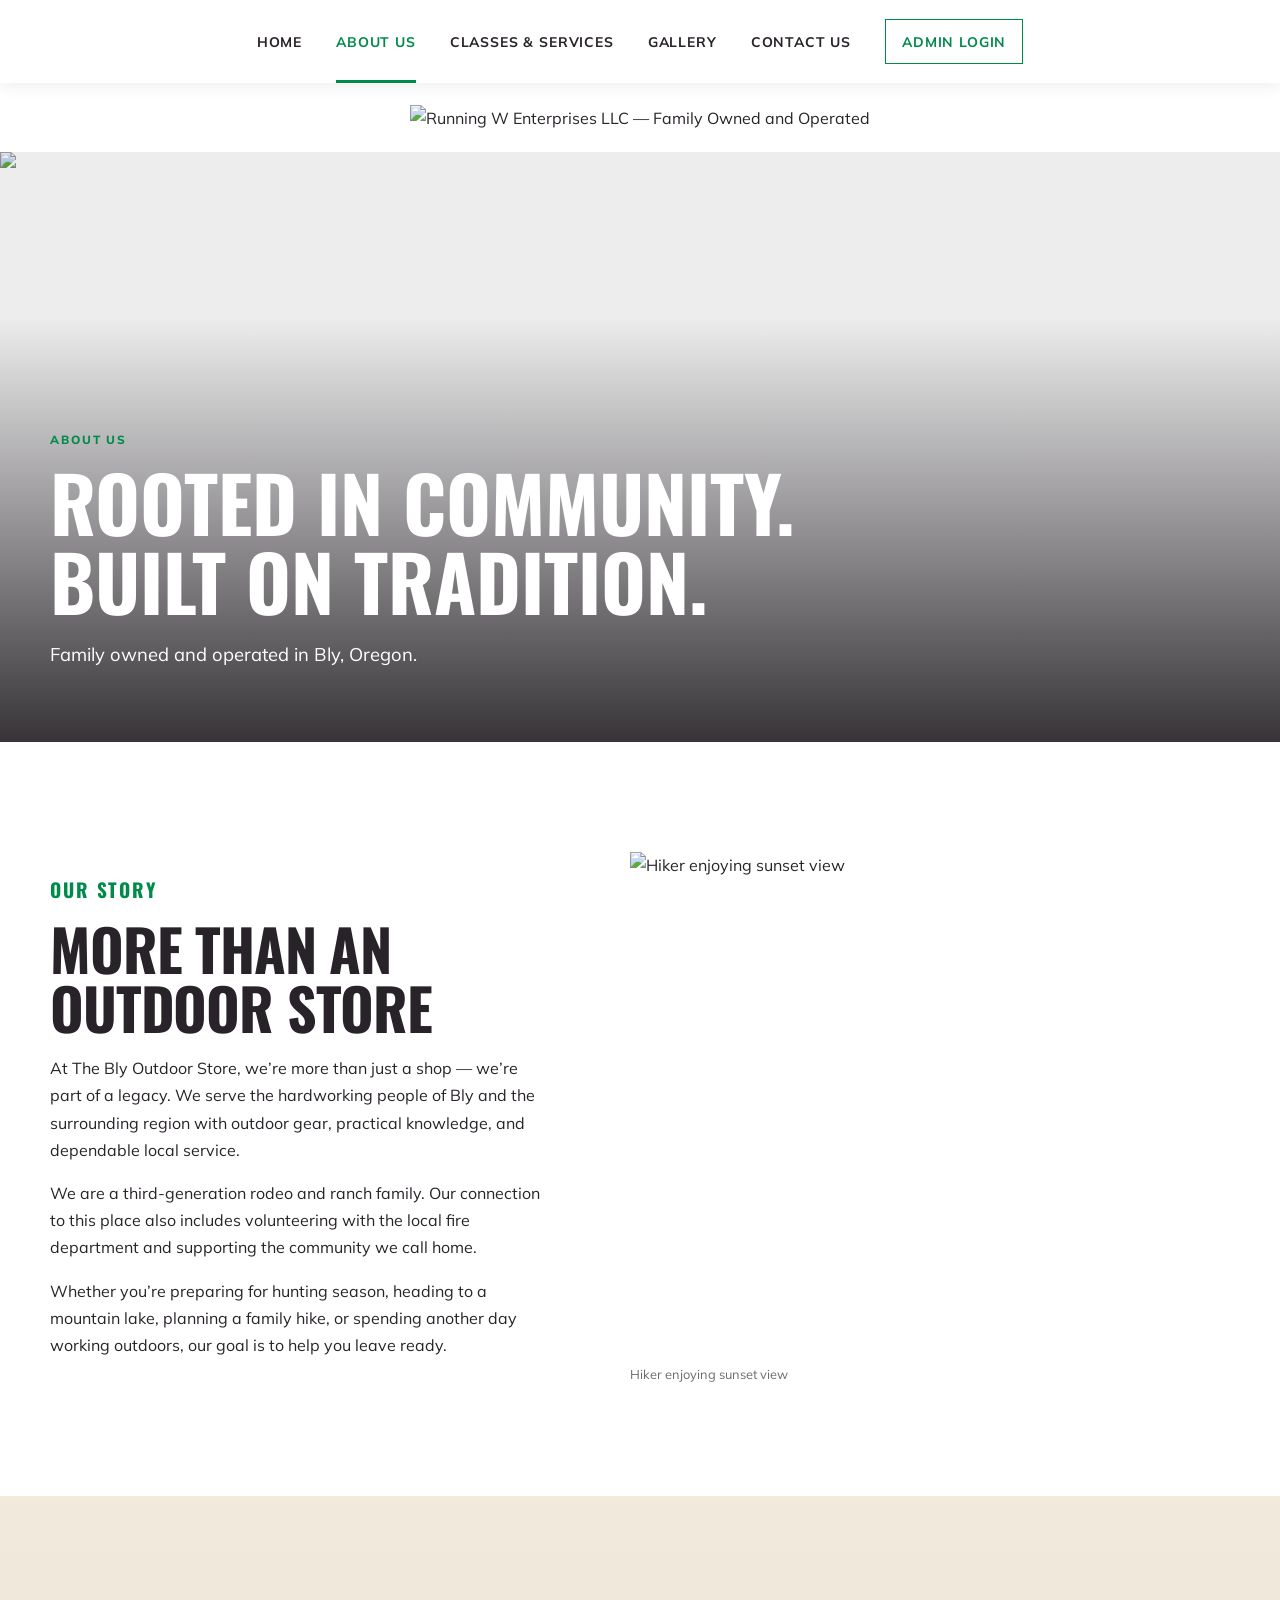
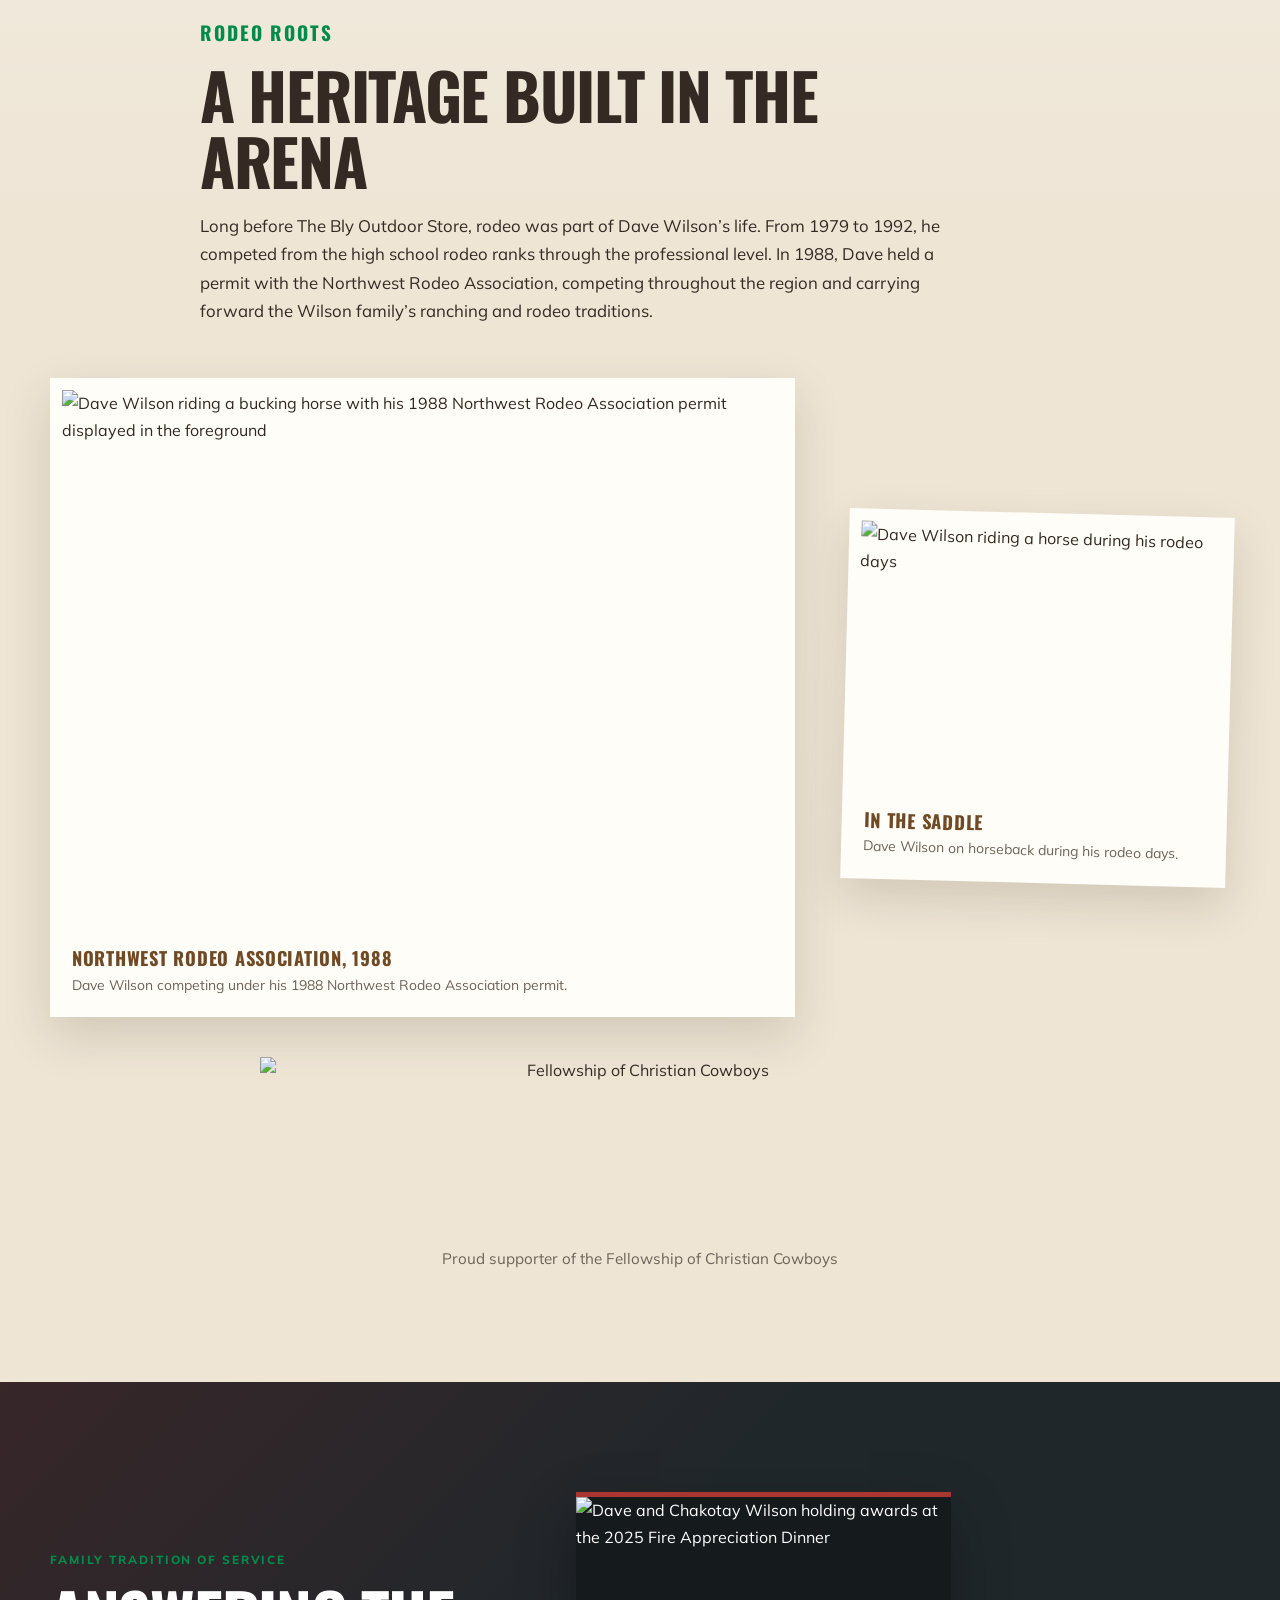
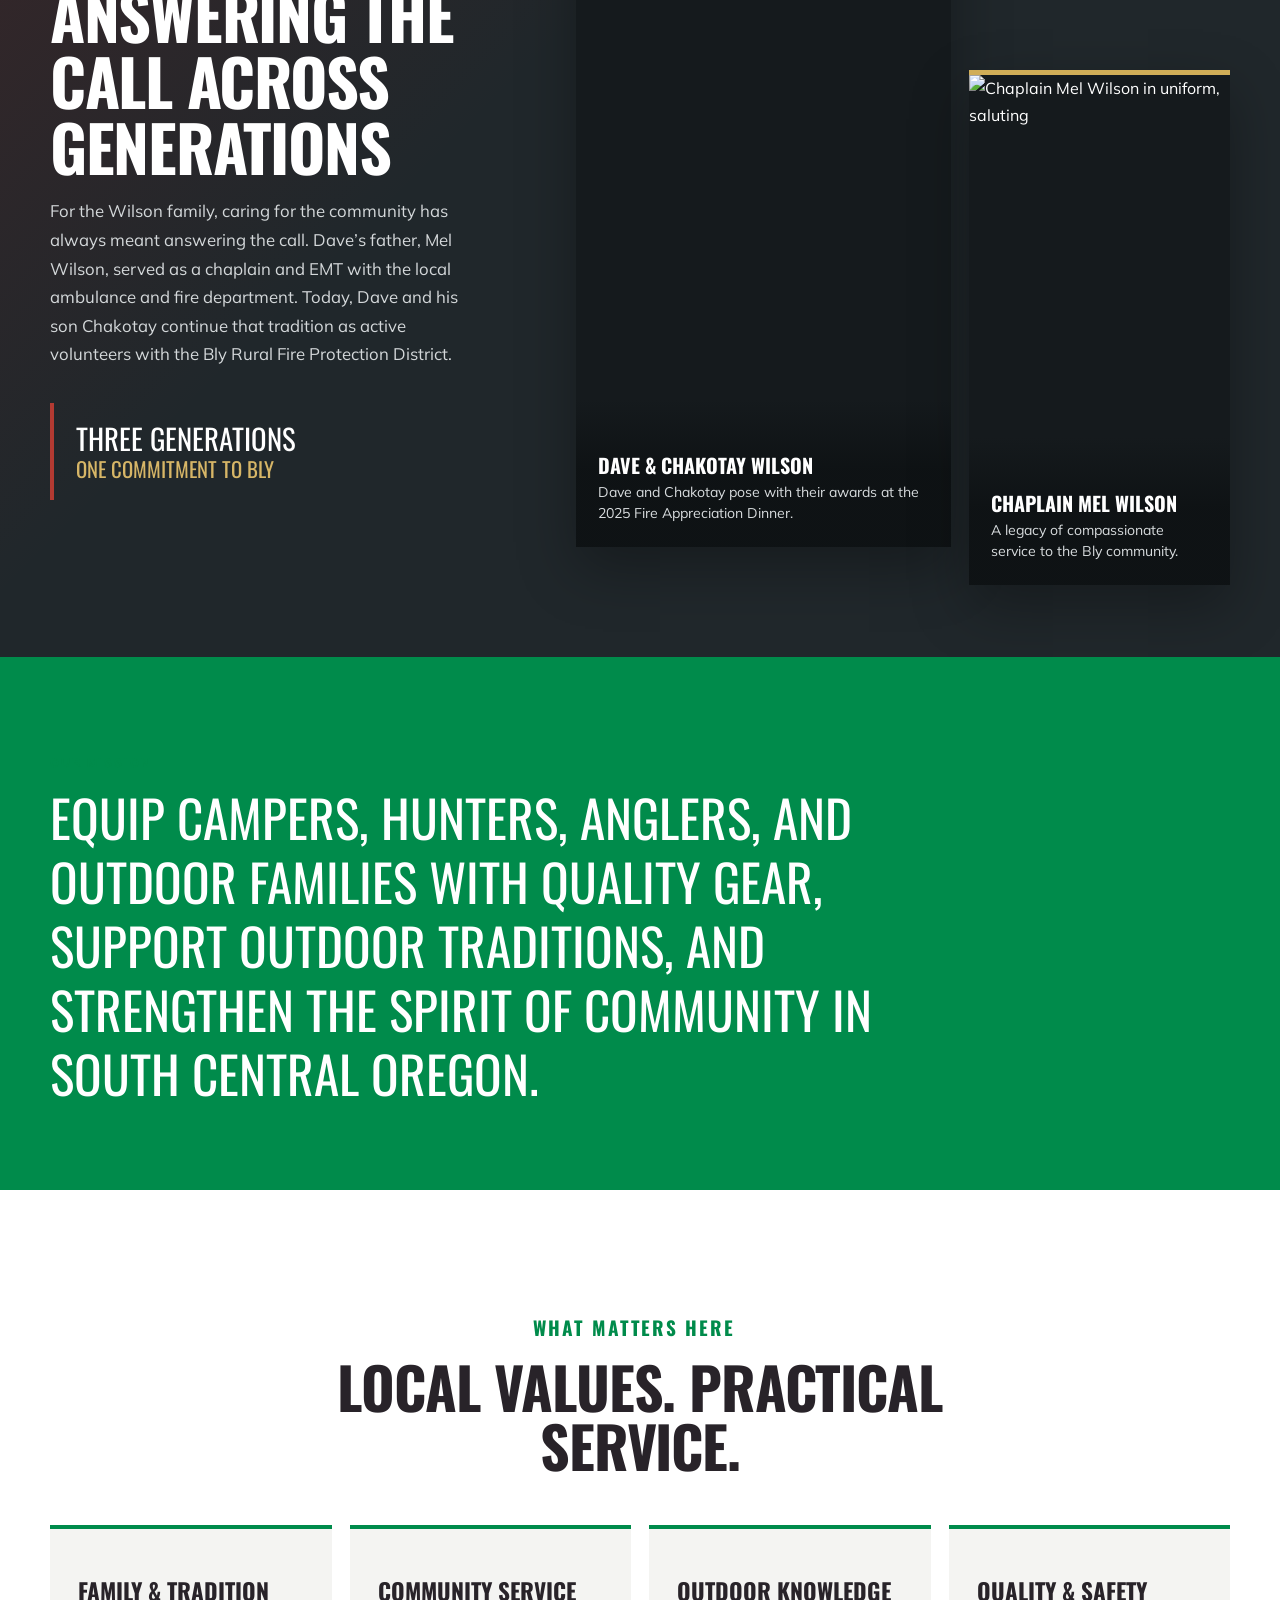
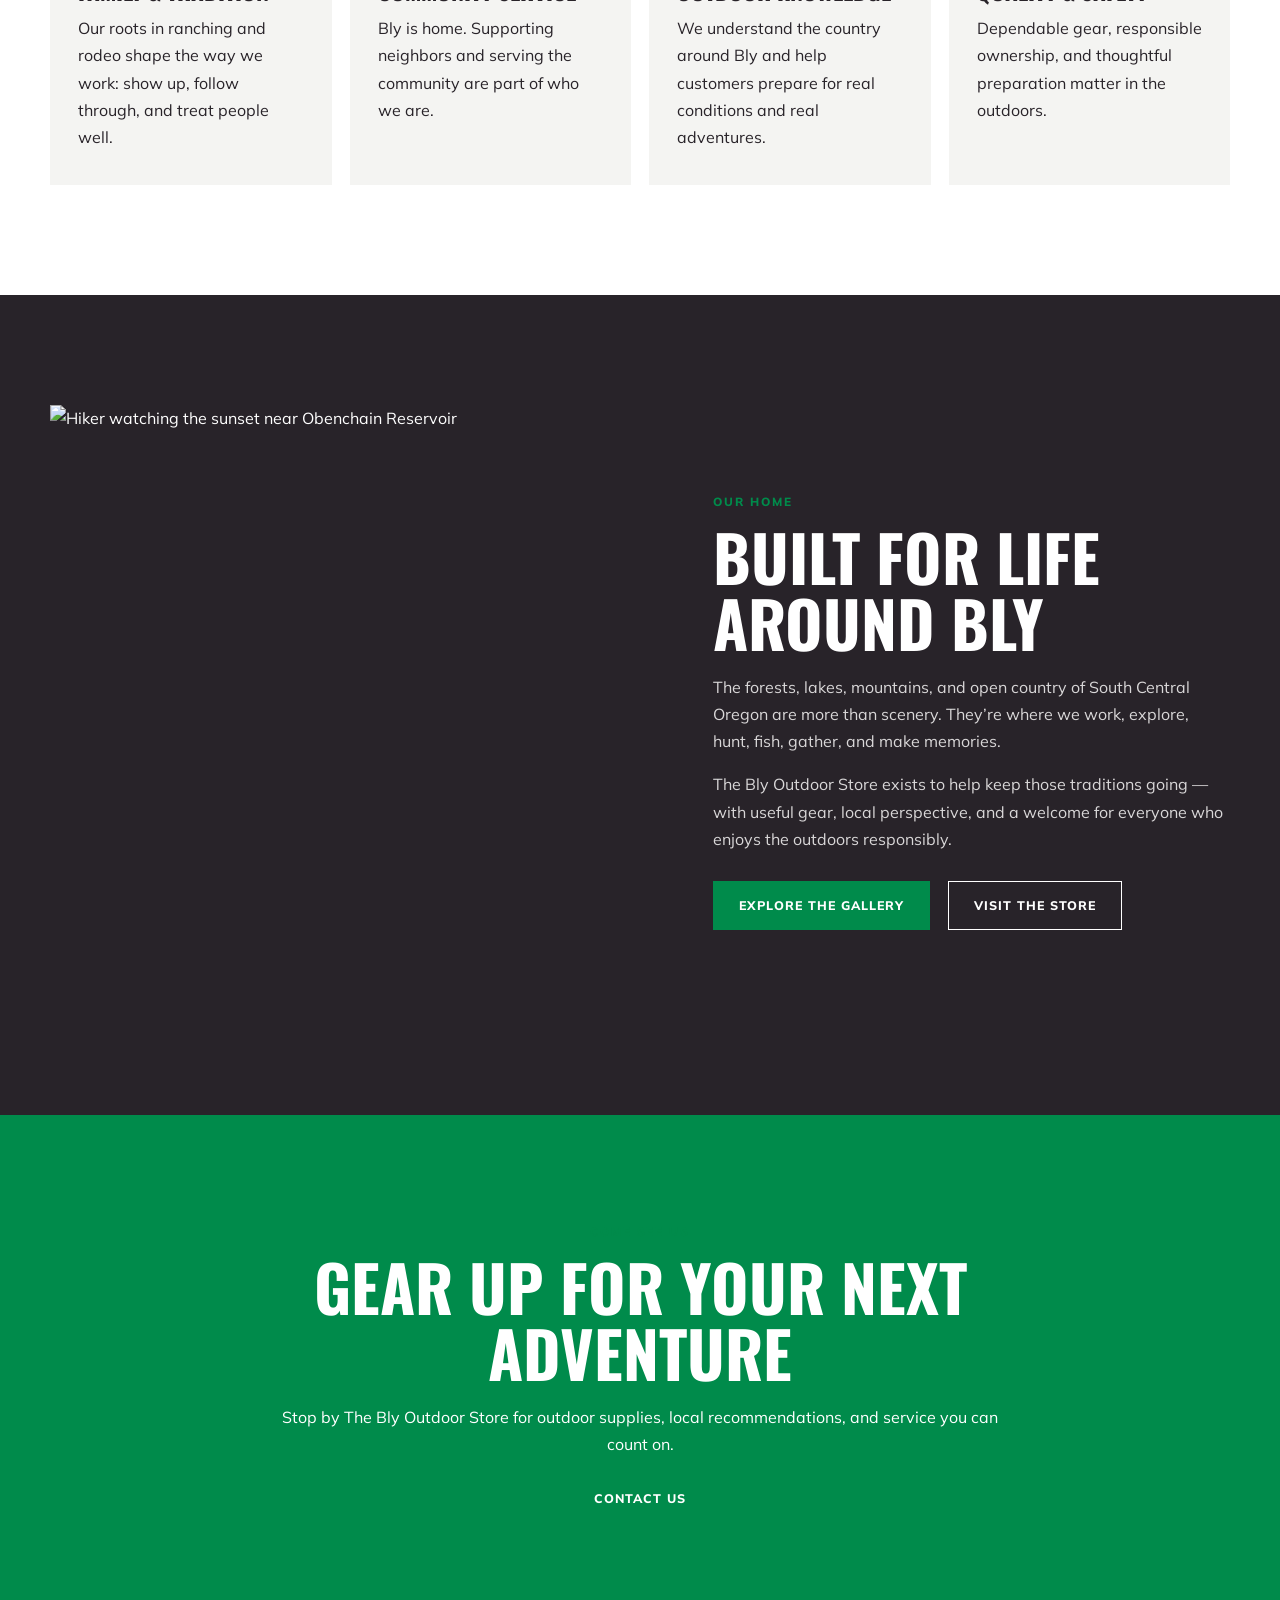
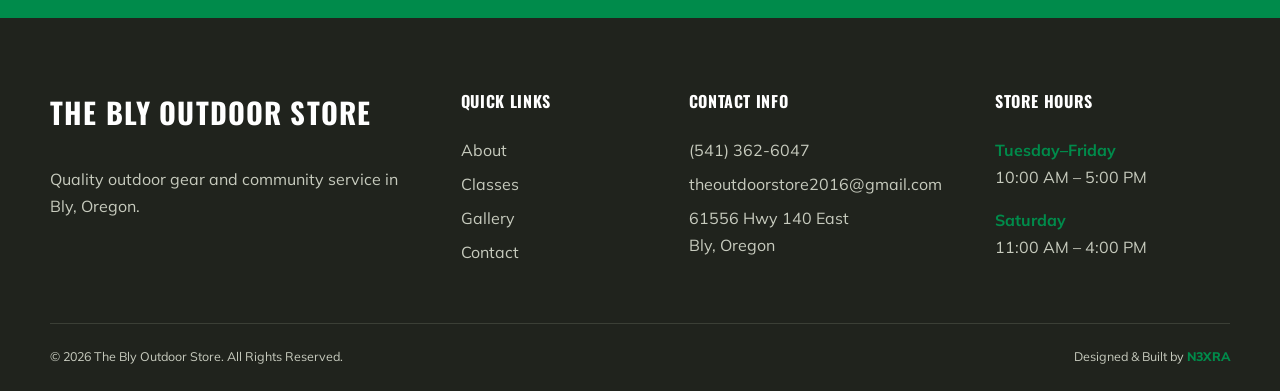
==== commit 7ba7a062: "Add Login To Site" ====
--- a/about-us/index.html
+++ b/about-us/index.html
@@ -26,6 +26,7 @@
   <link rel="stylesheet" href="../styles.css">
   <link rel="stylesheet" href="../special-features/birthday.css">
   <link rel="stylesheet" href="../no-images.css">
+  <link rel="stylesheet" href="../admin-login.css">
   <link rel="stylesheet" href="about.css">
 </head>
 <body>
@@ -34,7 +35,7 @@
   <header class="site-header">
     <div class="wrap header-inner">
       <nav id="main-menu" aria-label="Main navigation">
-        <a href="../">Home</a><a class="active" href="./">About Us</a><a href="../classes-services/">Classes &amp; Services</a><a href="../gallery/">Gallery</a><a href="../contact-us/">Contact Us</a>
+        <a href="../">Home</a><a class="active" href="./">About Us</a><a href="../classes-services/">Classes &amp; Services</a><a href="../gallery/">Gallery</a><a href="../contact-us/">Contact Us</a><a class="admin-login" href="https://the-bly-outdoor-store.portal.n3xra.com/" target="_blank" rel="noopener noreferrer">Admin Login</a>
       </nav>
       <button class="menu-toggle" aria-expanded="false" aria-controls="main-menu"><span></span><span></span><span></span><span class="sr-only">Menu</span></button>
     </div>
--- a/admin-login.css
+++ b/admin-login.css
@@ -0,0 +1,22 @@
+nav a.admin-login {
+  padding: 10px 16px;
+  border: 1px solid var(--green);
+  color: var(--green);
+  transition: background-color .2s, border-color .2s, color .2s, transform .2s;
+}
+
+nav a.admin-login:hover,
+nav a.admin-login:focus-visible {
+  background: var(--green);
+  border-color: var(--green);
+  color: #fff;
+  transform: translateY(-1px);
+}
+
+@media (max-width: 850px) {
+  nav a.admin-login {
+    margin-top: 8px;
+    padding: 12px 14px;
+    text-align: center;
+  }
+}
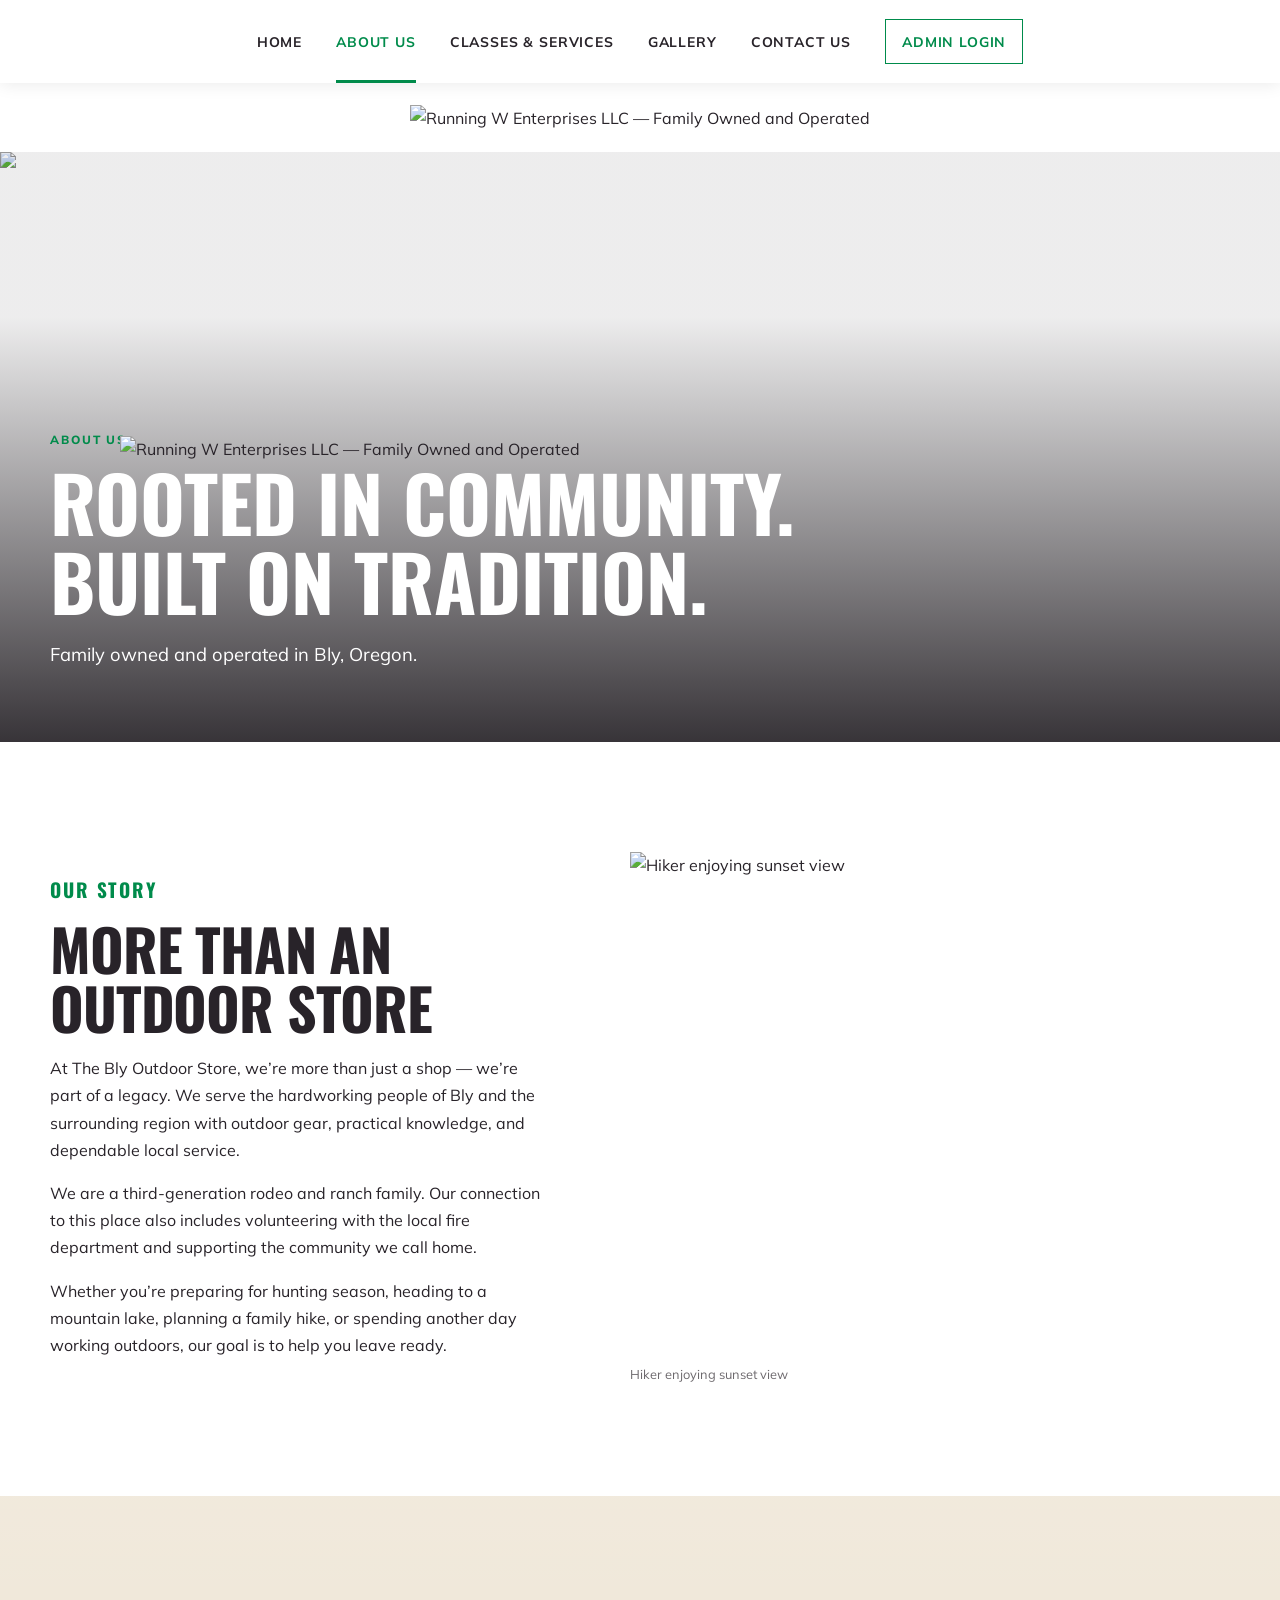
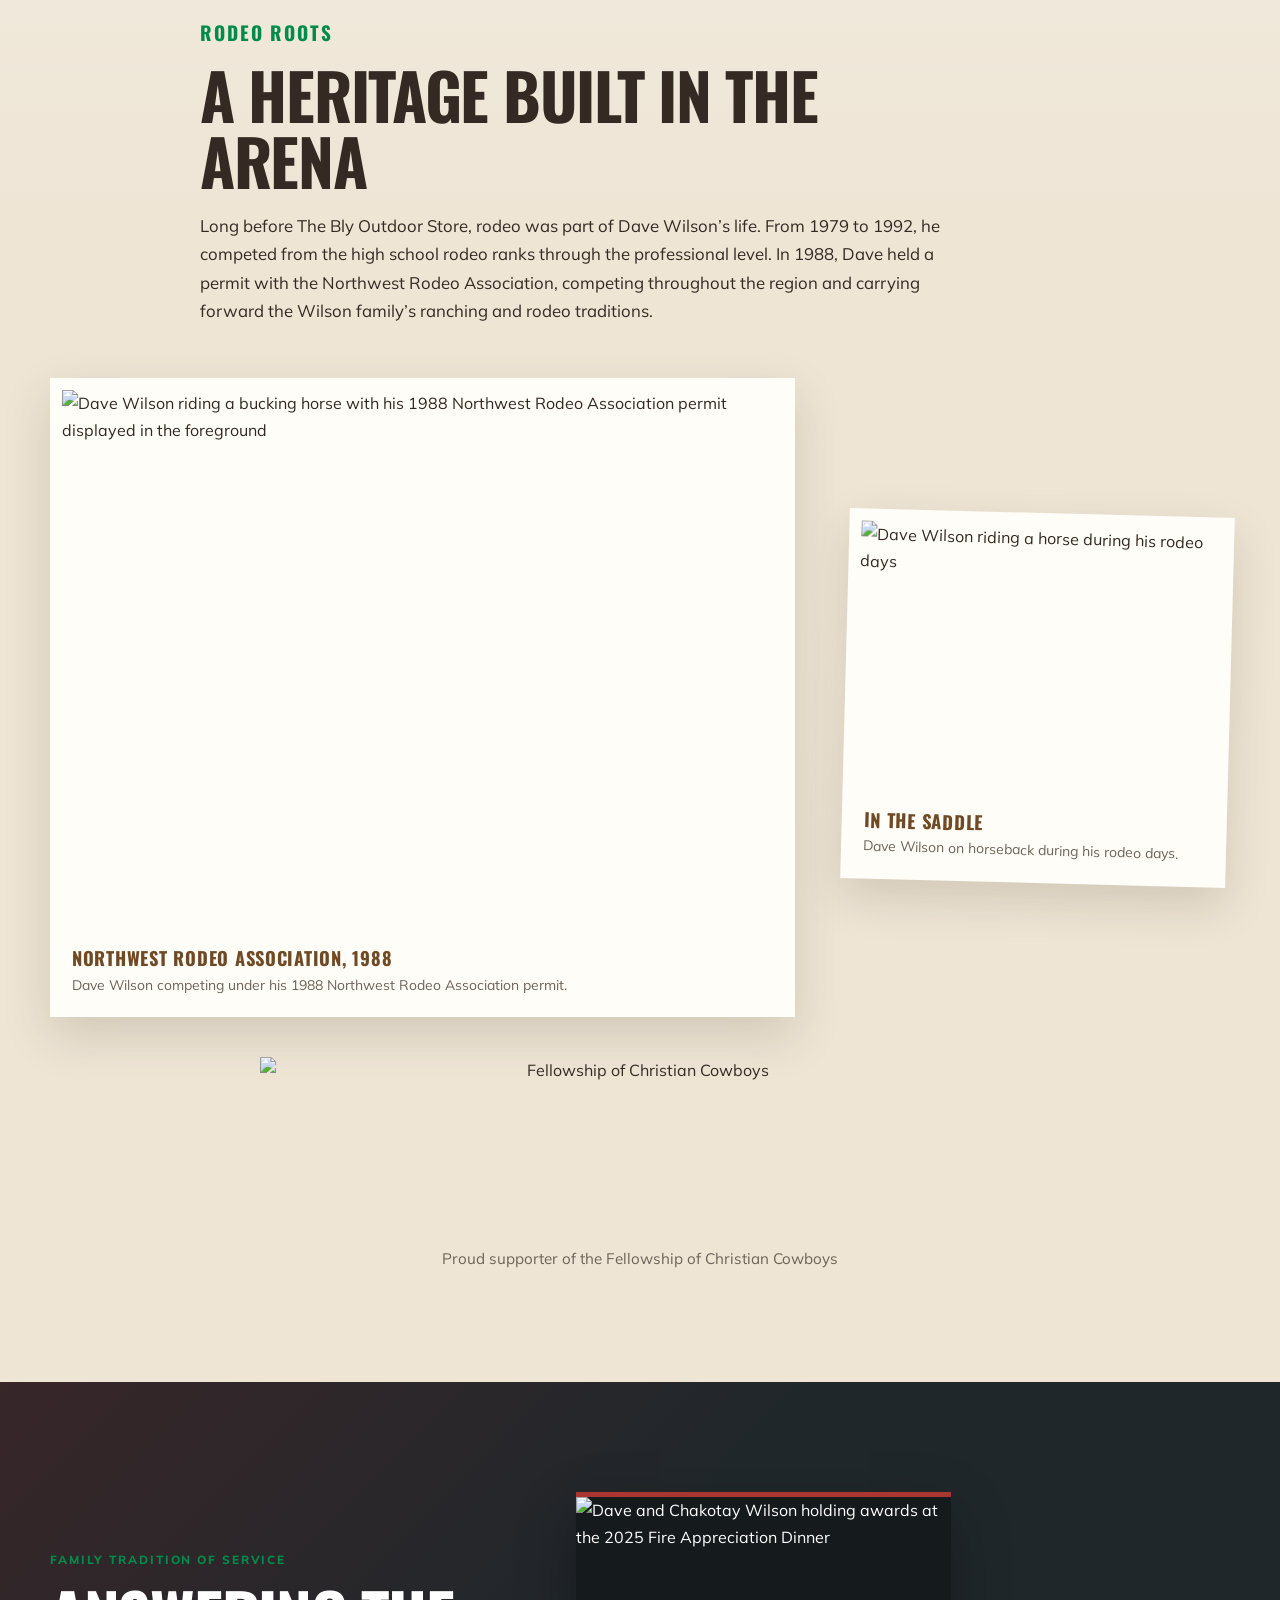
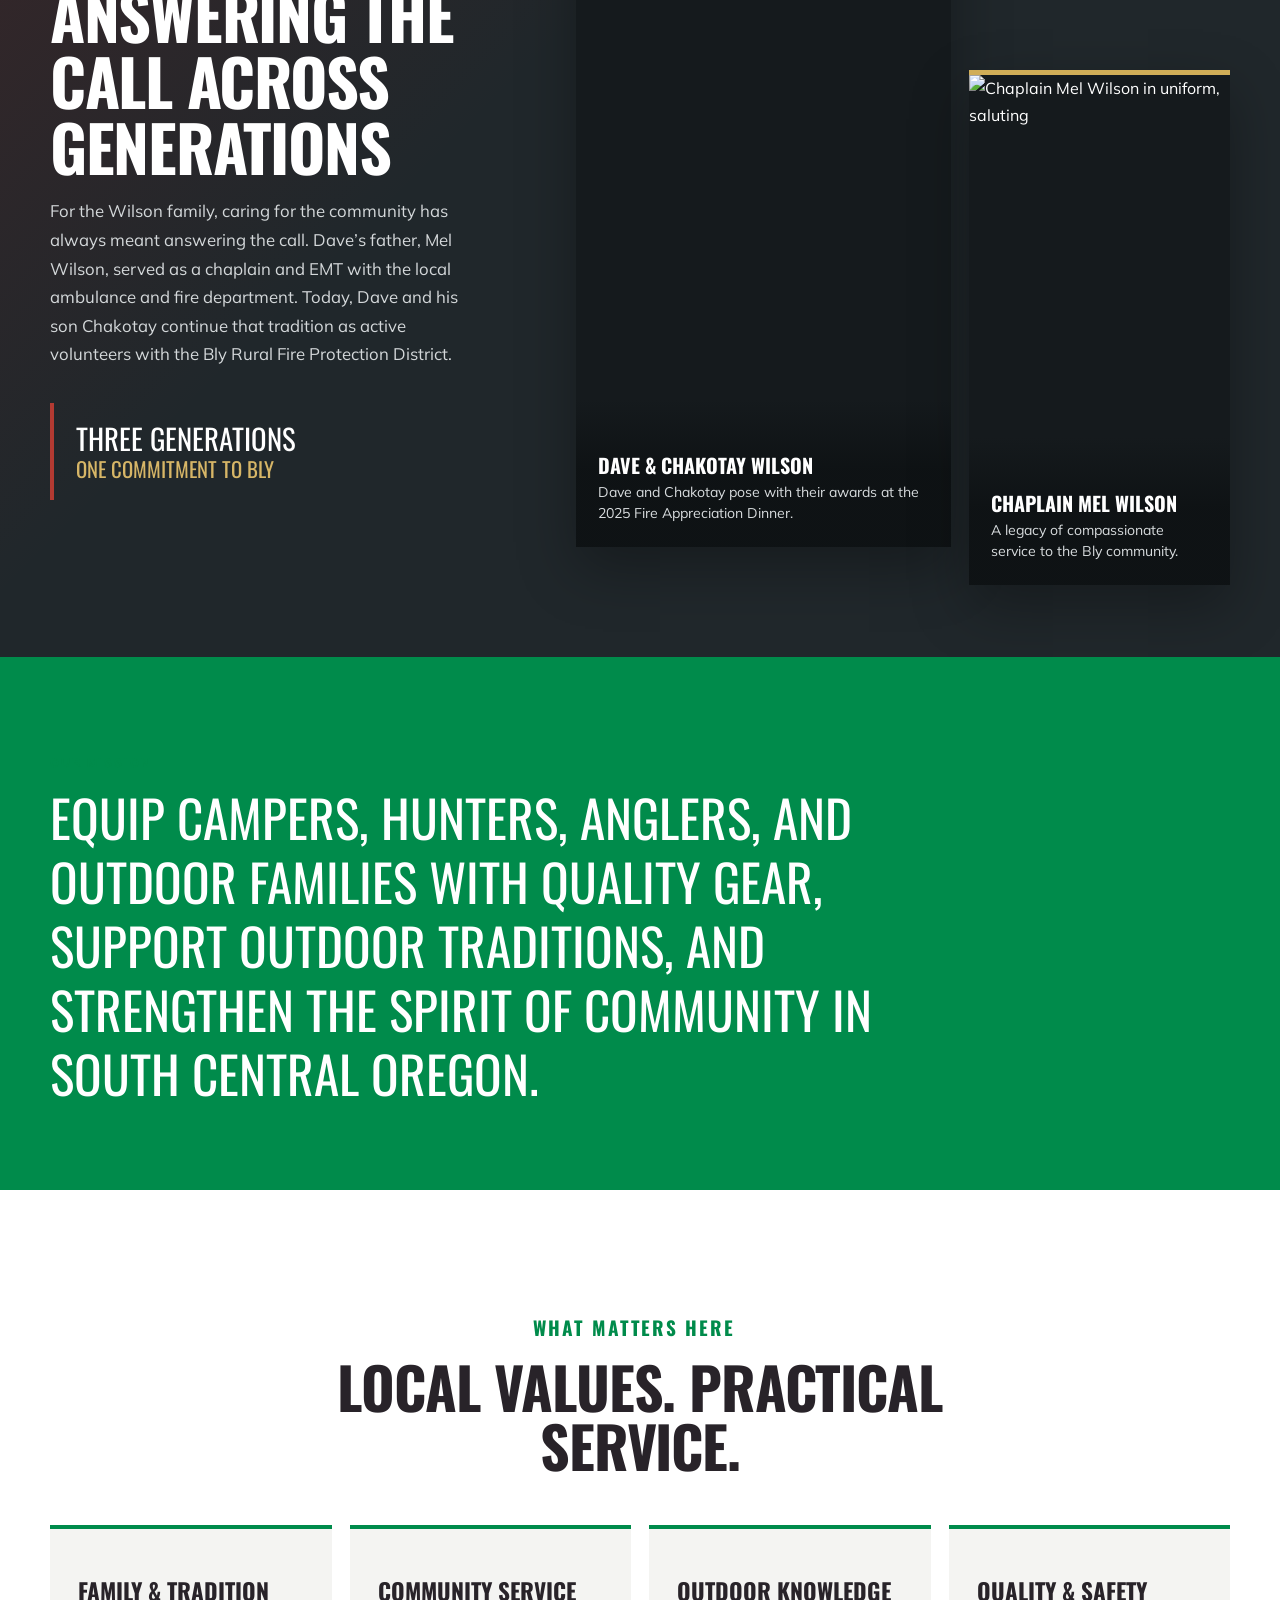
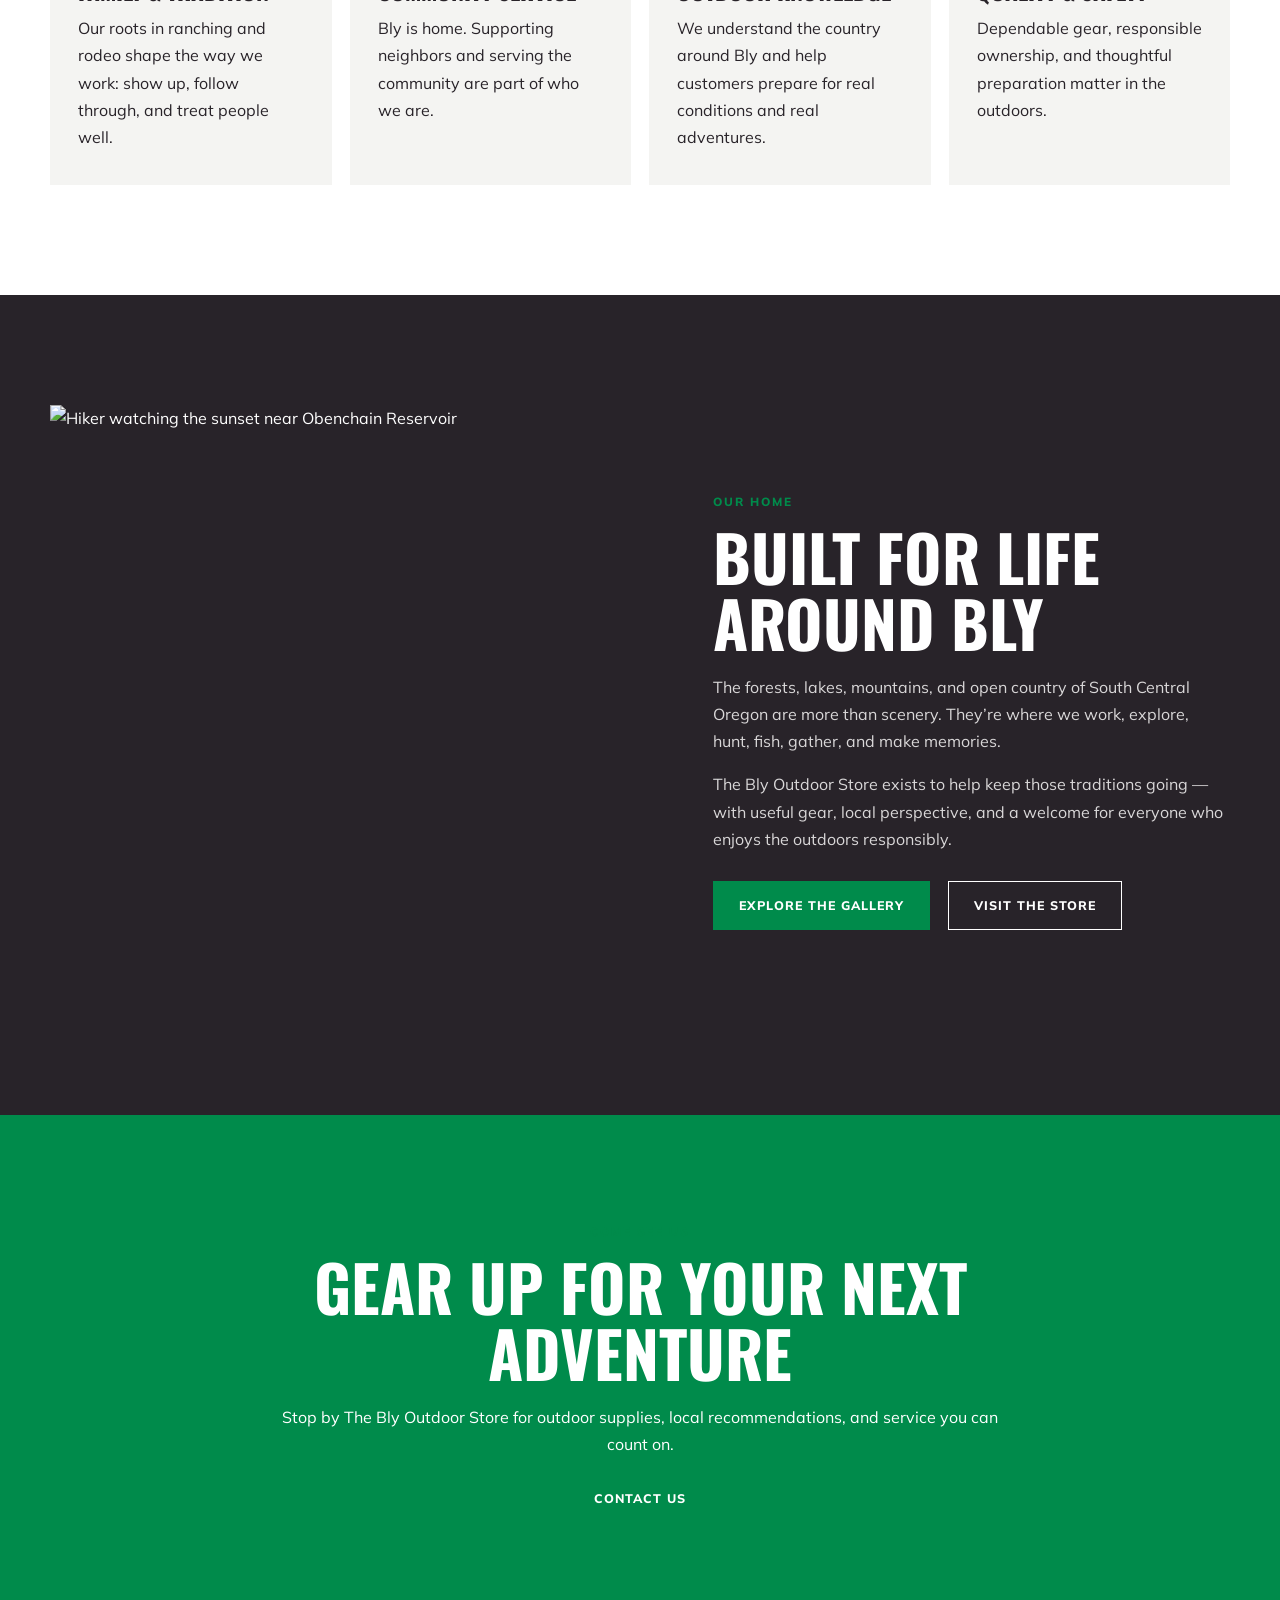
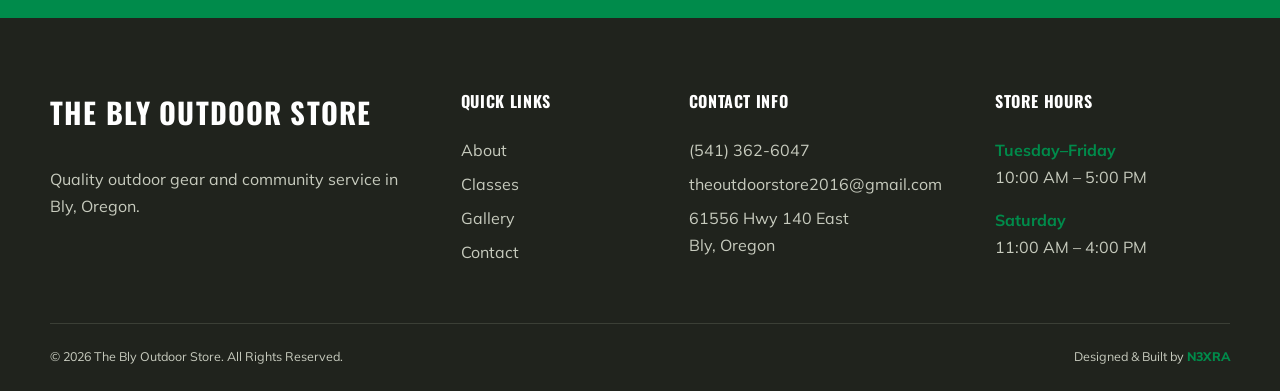
==== commit 3299a41a: "portal link fix" ====
--- a/about-us/index.html
+++ b/about-us/index.html
@@ -35,7 +35,7 @@
   <header class="site-header">
     <div class="wrap header-inner">
       <nav id="main-menu" aria-label="Main navigation">
-        <a href="../">Home</a><a class="active" href="./">About Us</a><a href="../classes-services/">Classes &amp; Services</a><a href="../gallery/">Gallery</a><a href="../contact-us/">Contact Us</a><a class="admin-login" href="https://the-bly-outdoor-store.portal.n3xra.com/" target="_blank" rel="noopener noreferrer">Admin Login</a>
+        <a href="../">Home</a><a class="active" href="./">About Us</a><a href="../classes-services/">Classes &amp; Services</a><a href="../gallery/">Gallery</a><a href="../contact-us/">Contact Us</a><a class="admin-login" href="https://the-bly-outdoor-store.portal.n3xra.com/">Admin Login</a>
       </nav>
       <button class="menu-toggle" aria-expanded="false" aria-controls="main-menu"><span></span><span></span><span></span><span class="sr-only">Menu</span></button>
     </div>
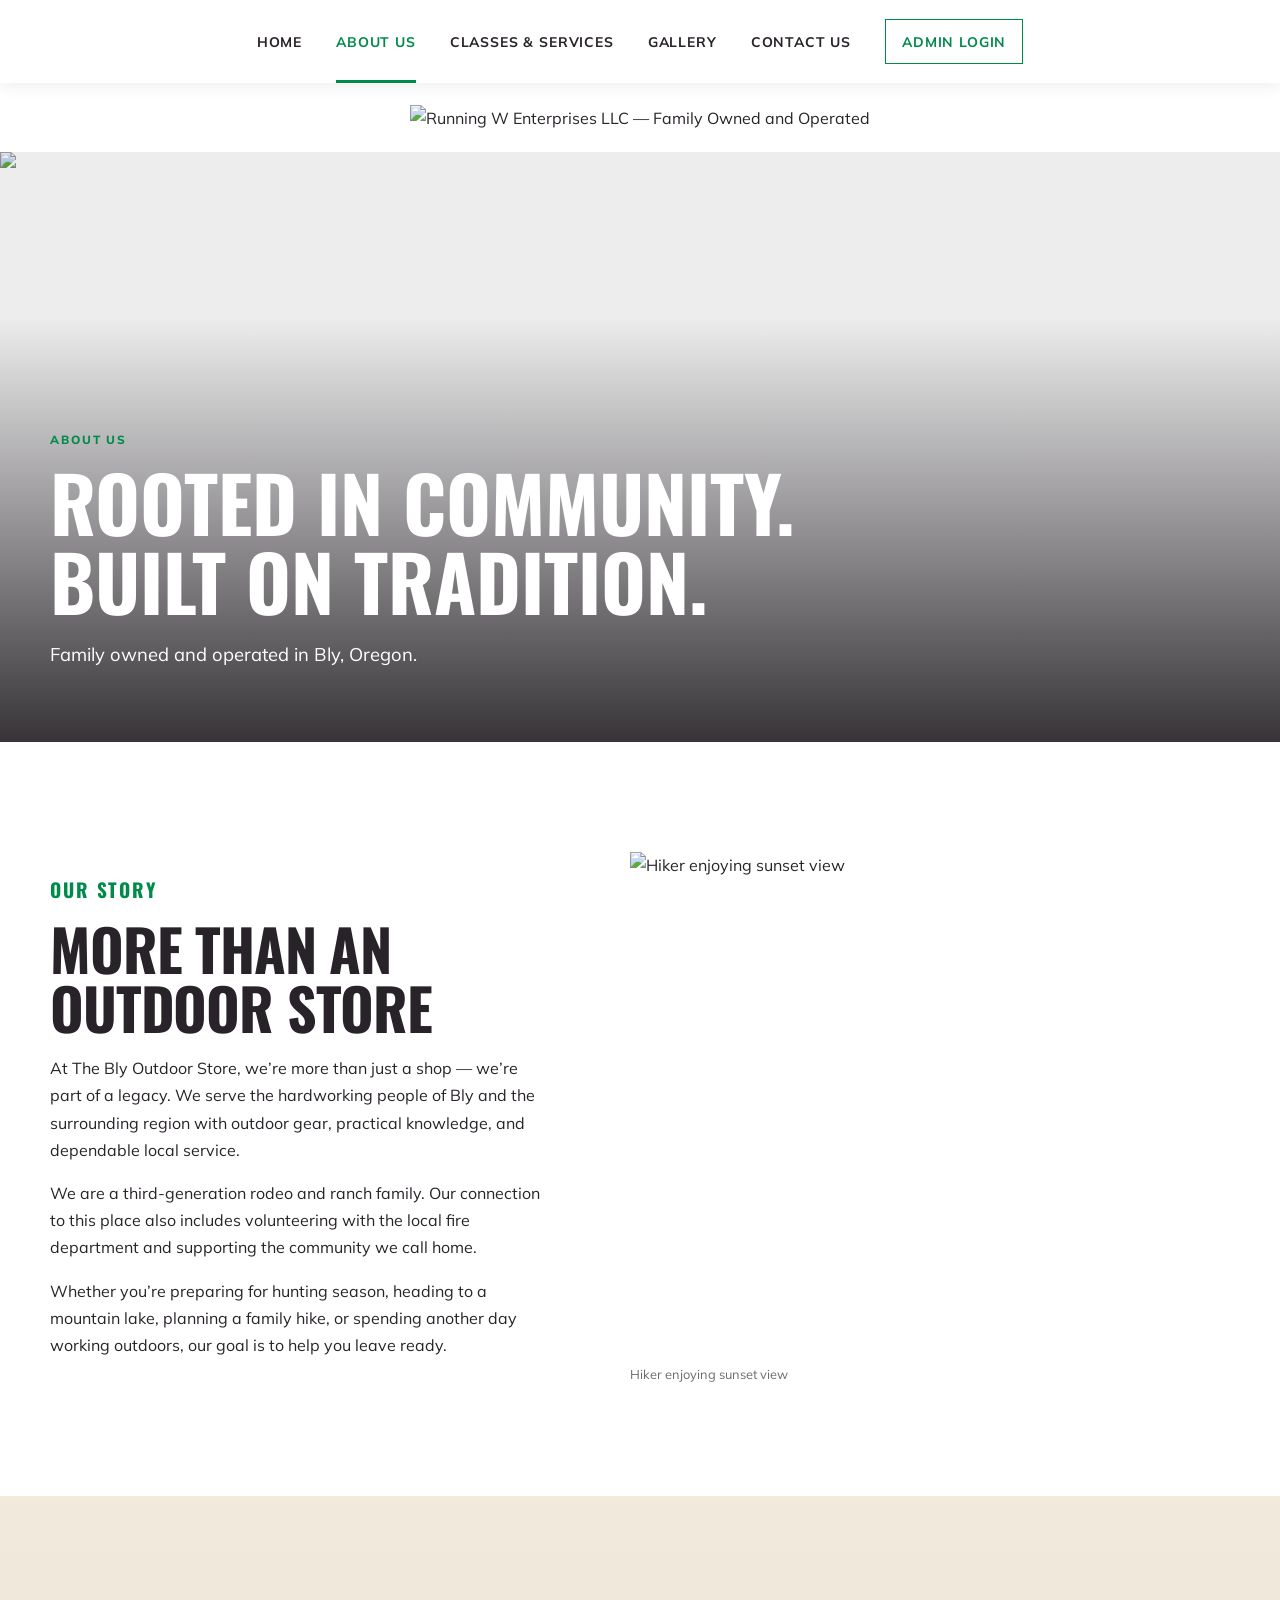
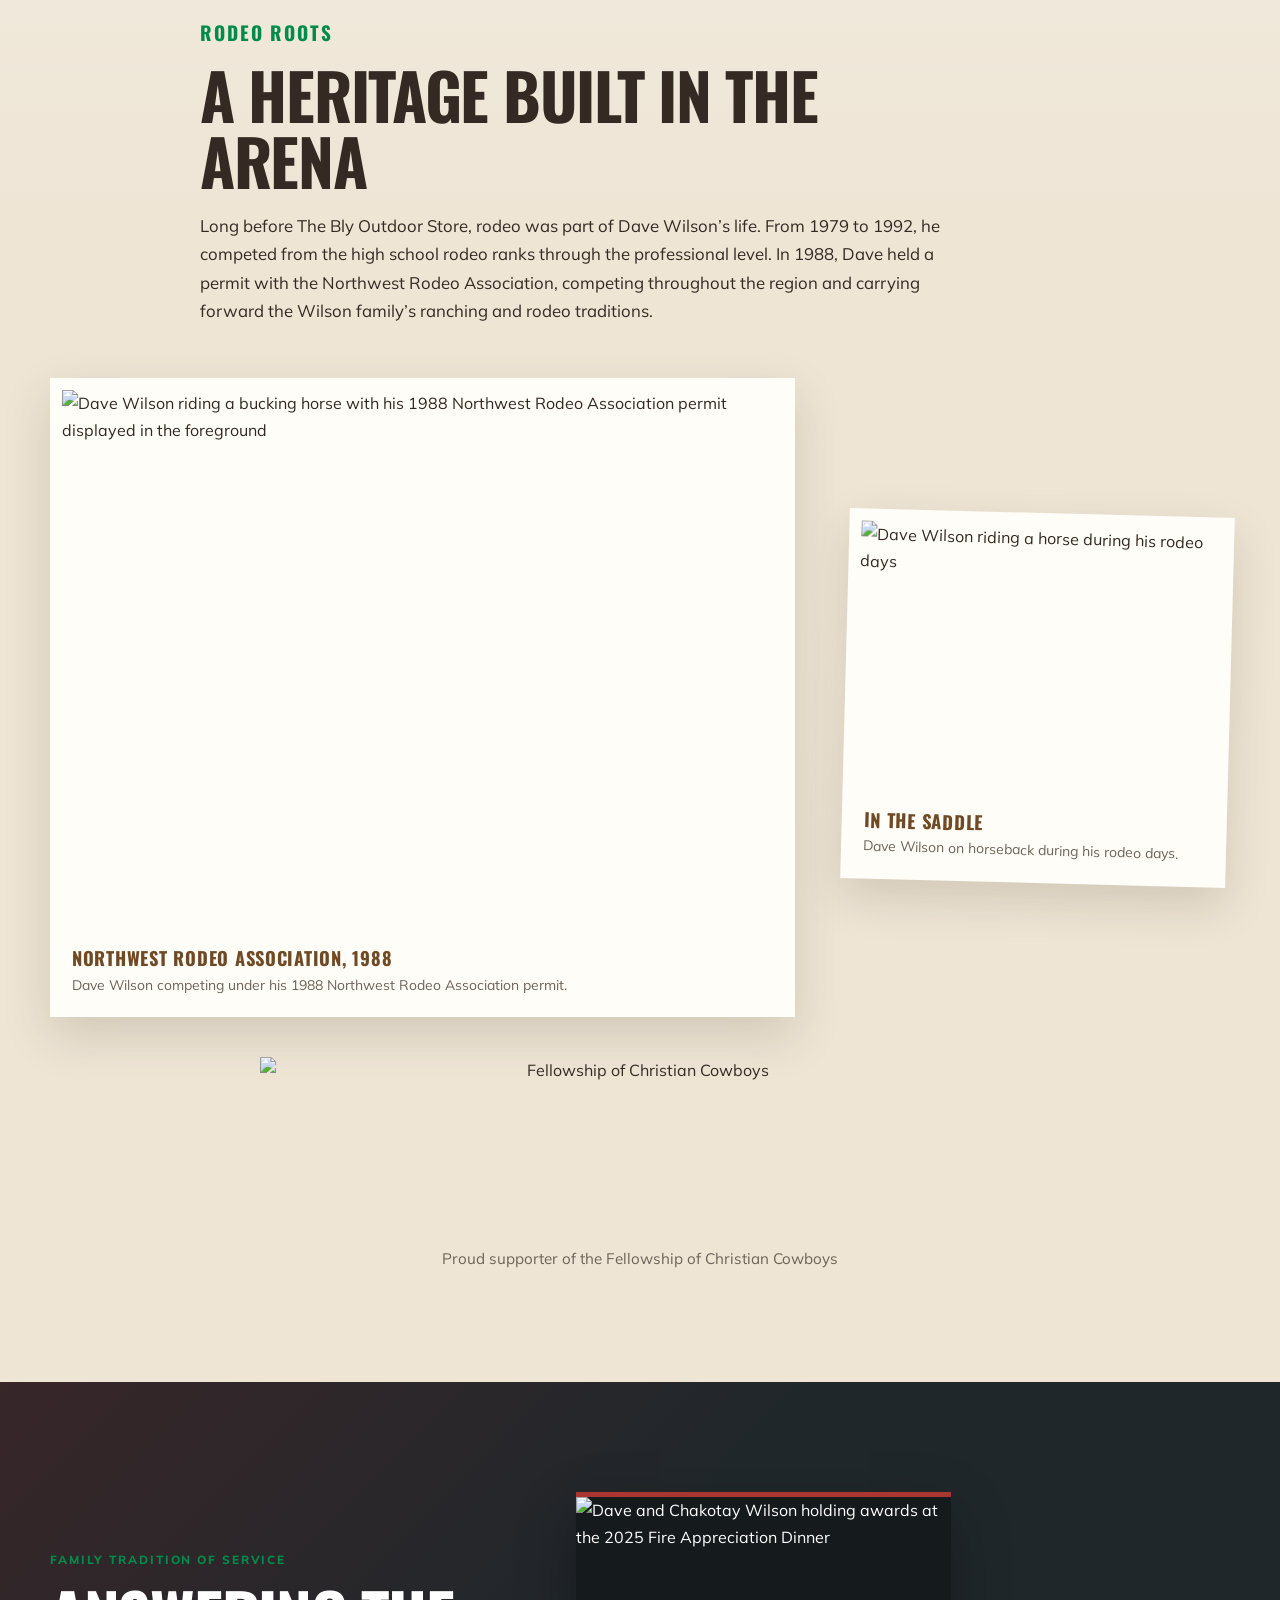
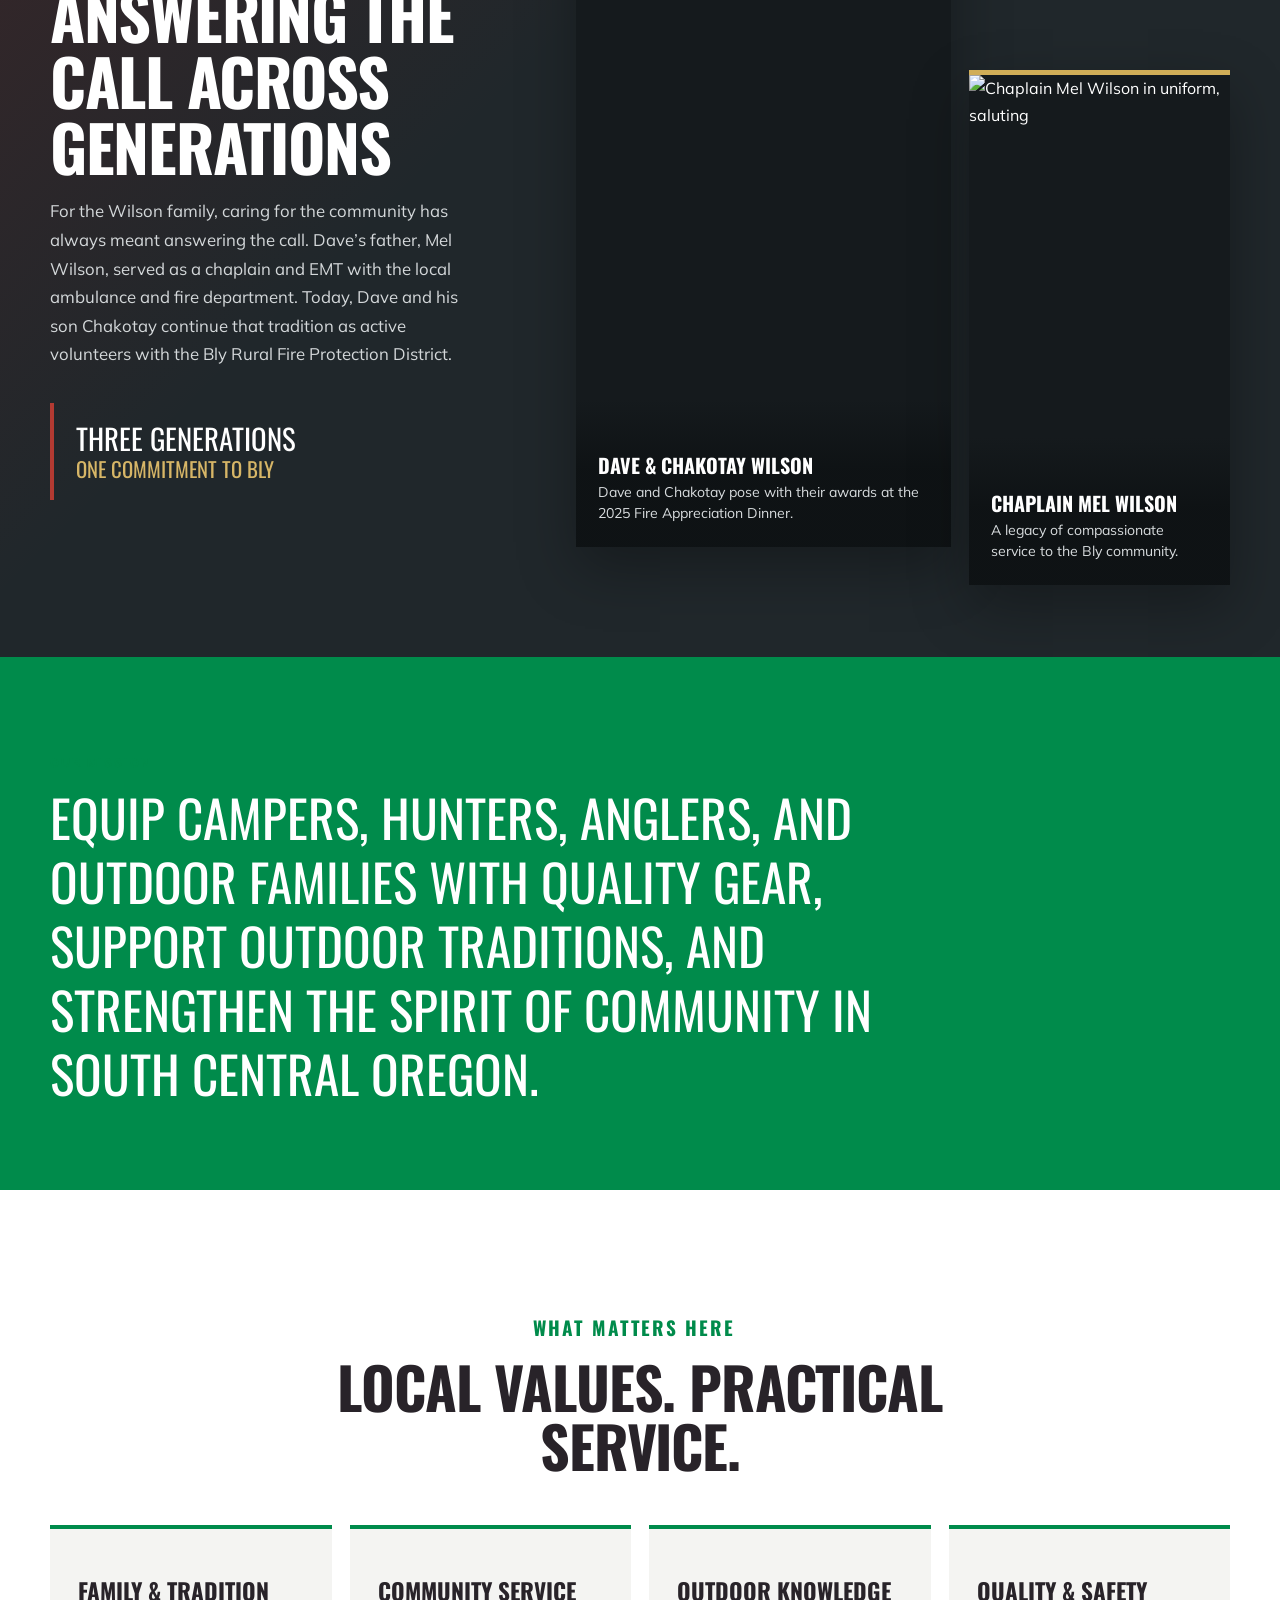
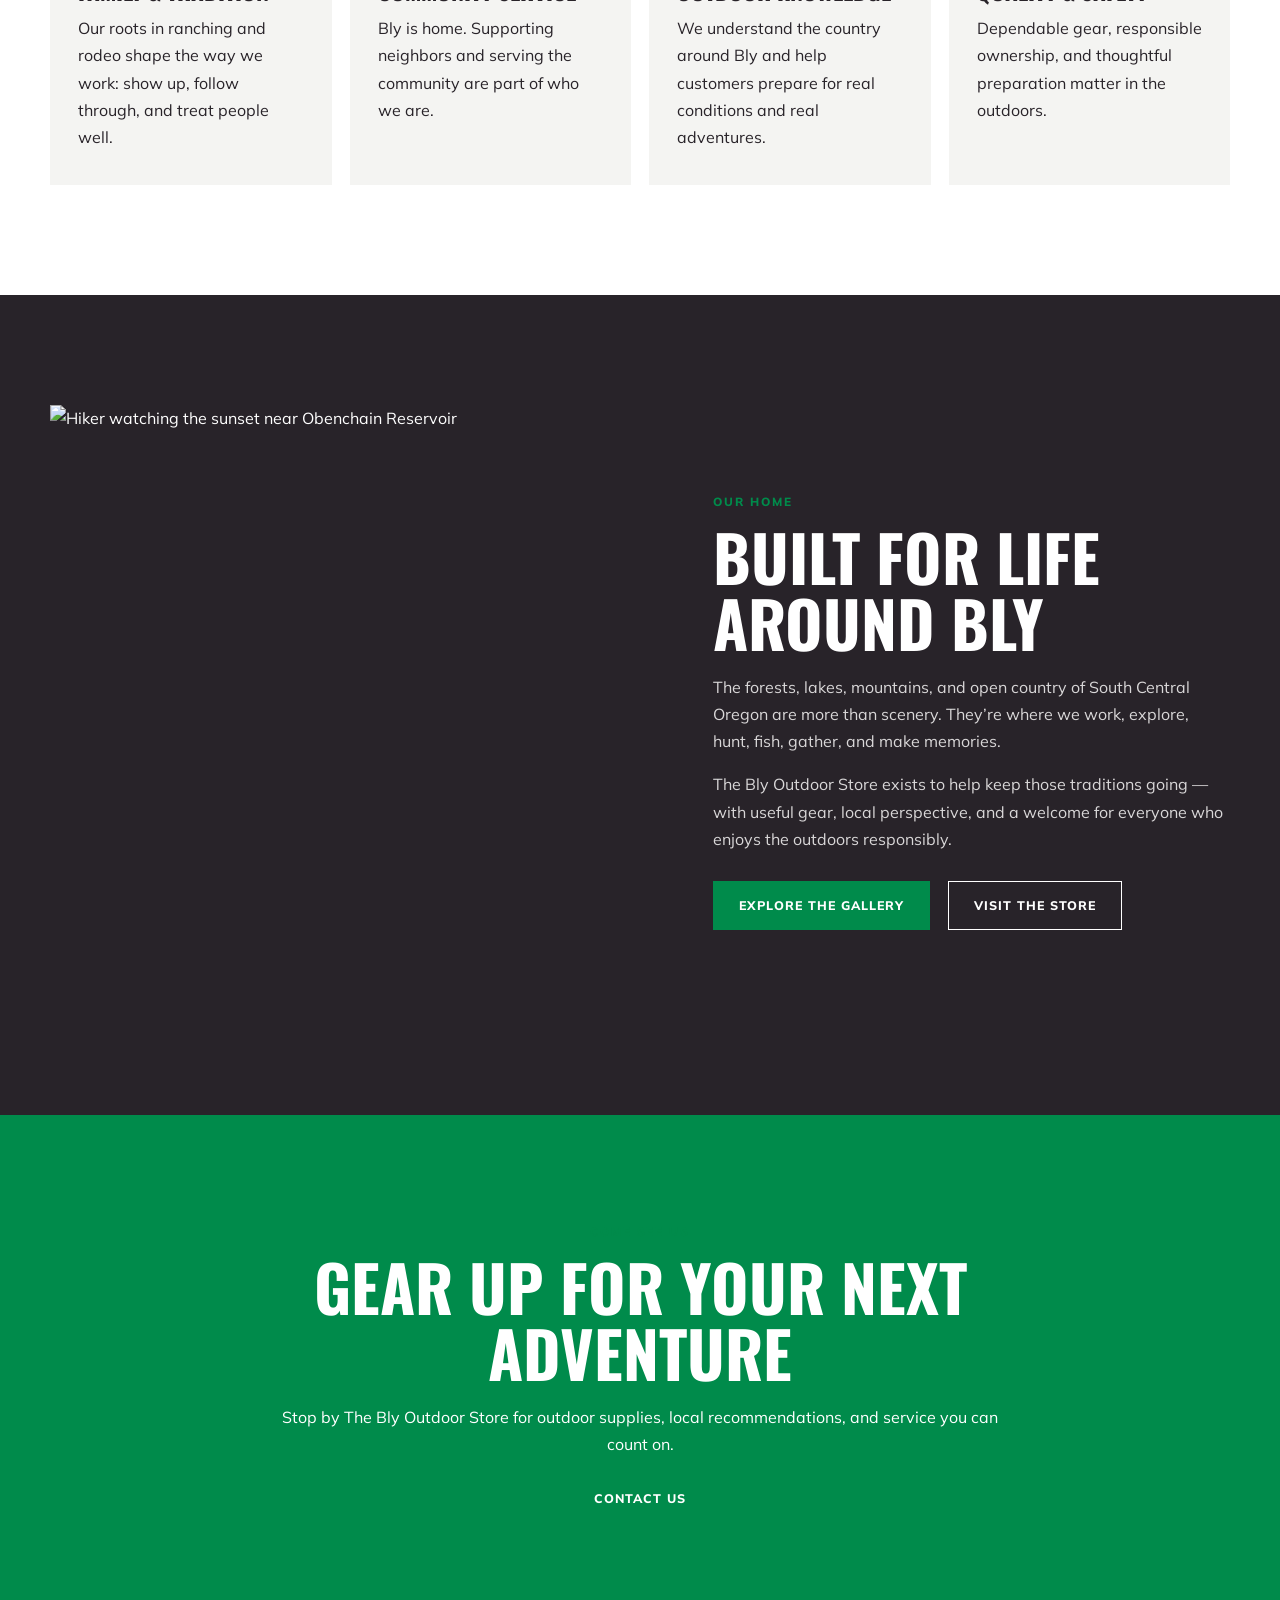
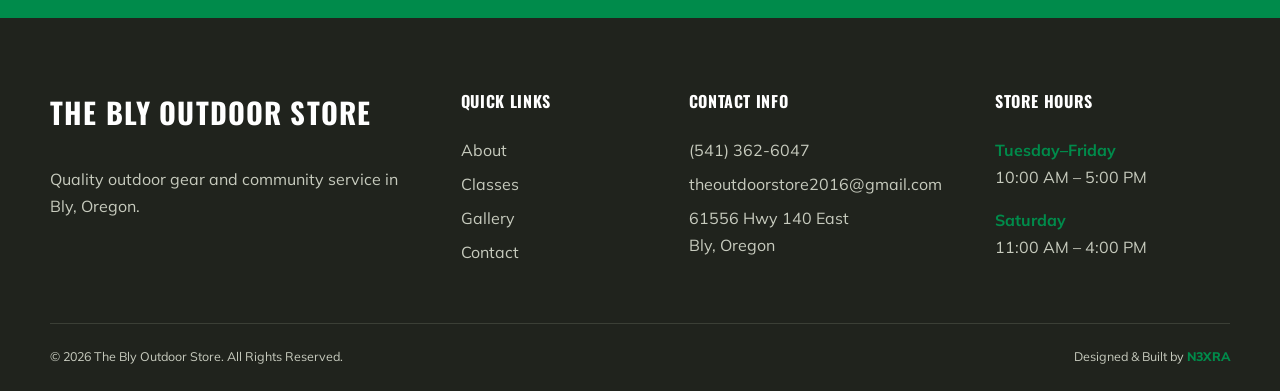
==== commit 6f960f9c: "Point N3XRA footer credits to Projects" ====
--- a/about-us/index.html
+++ b/about-us/index.html
@@ -145,7 +145,7 @@
       <div><h4>Contact Info</h4><a href="tel:+15413626047">(541) 362-6047</a><a href="mailto:theoutdoorstore2016@gmail.com">theoutdoorstore2016@gmail.com</a><a href="https://www.google.com/maps/dir/?api=1&amp;destination=61556+Hwy+140+East%2C+Bly%2C+OR" target="_blank" rel="noopener noreferrer">61556 Hwy 140 East<br>Bly, Oregon</a></div>
       <div><h4>Store Hours</h4><p><strong>Tuesday–Friday</strong><br>10:00 AM – 5:00 PM</p><p><strong>Saturday</strong><br>11:00 AM – 4:00 PM</p></div>
     </div>
-    <div class="wrap copyright"><span>© 2026 The Bly Outdoor Store. All Rights Reserved.</span><span>Designed &amp; Built by <a href="https://n3xra.com/" target="_blank" rel="noopener noreferrer">N3XRA</a></span></div>
+    <div class="wrap copyright"><span>© 2026 The Bly Outdoor Store. All Rights Reserved.</span><span>Designed &amp; Built by <a href="https://www.n3xra.com/projects" target="_blank" rel="noopener noreferrer">N3XRA</a></span></div>
   </footer>
   <script src="../script.js"></script>
   <script src="../special-features/birthday.js"></script>
